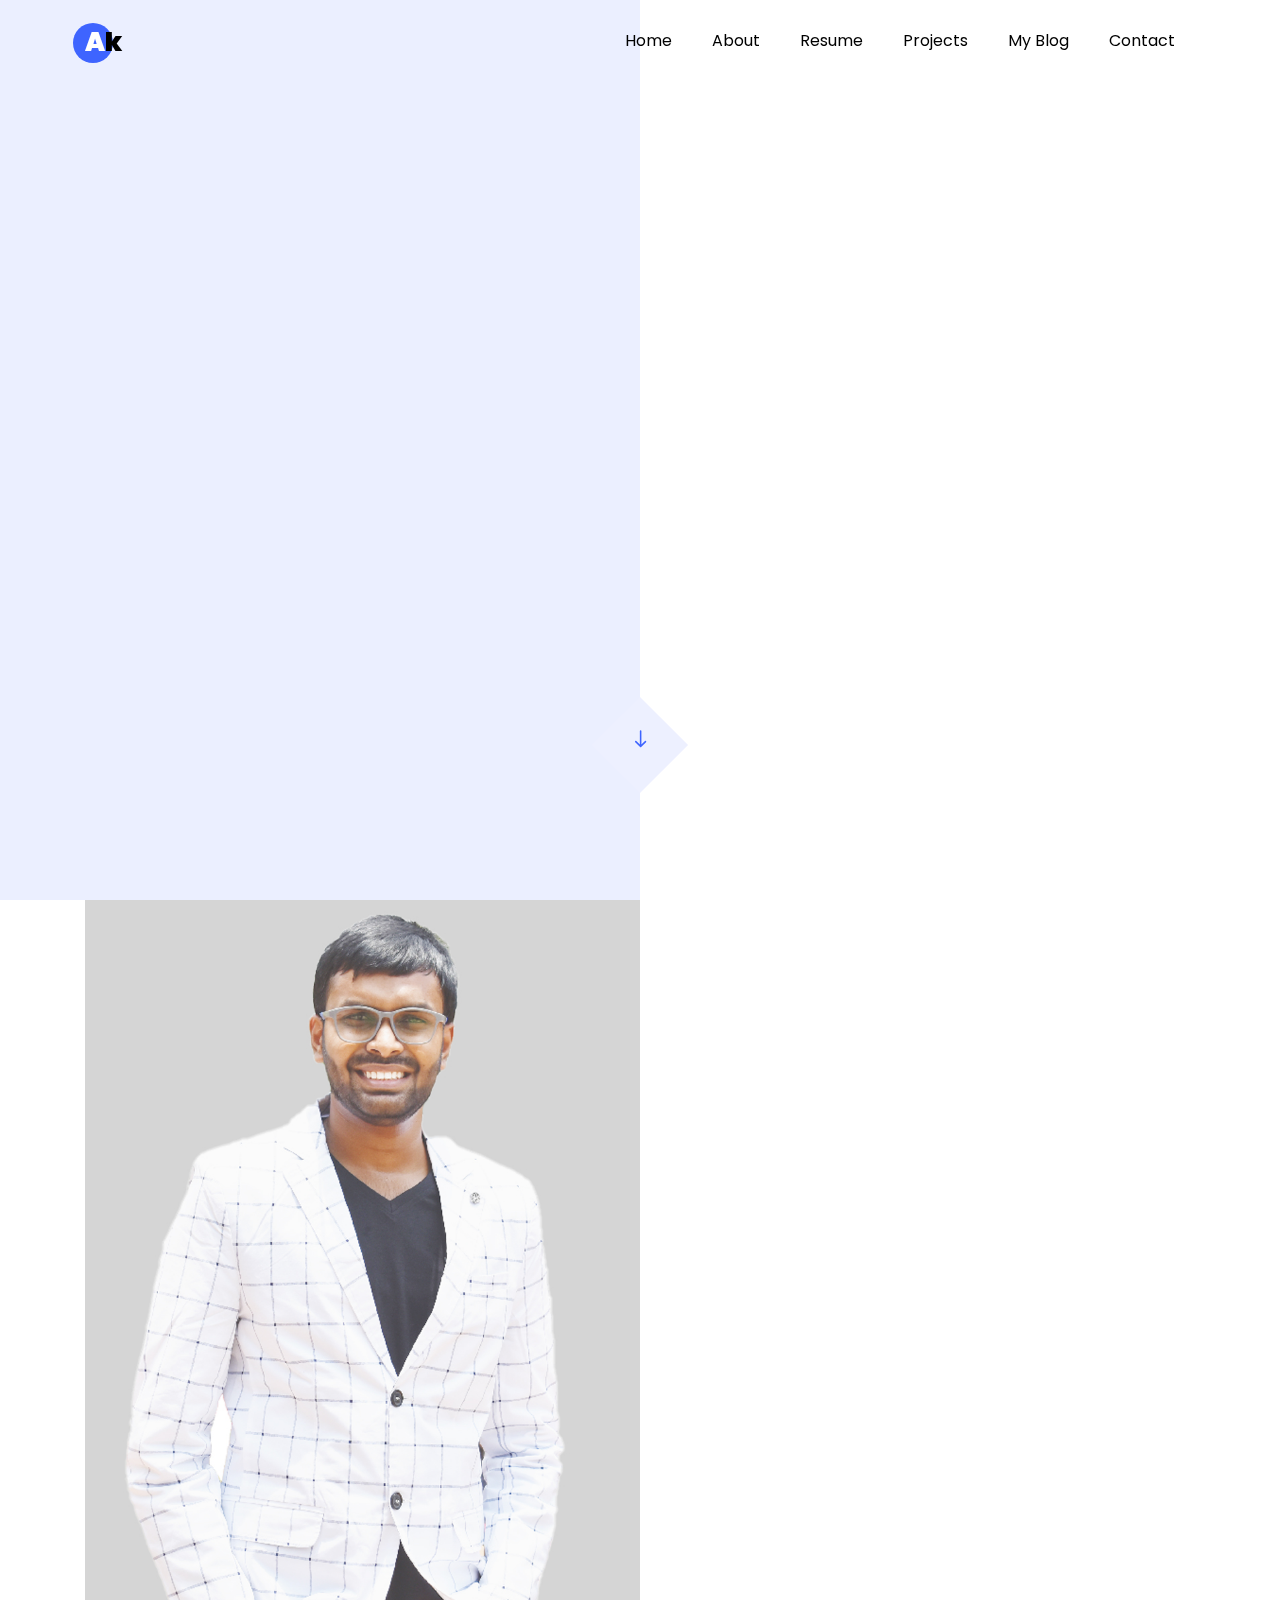
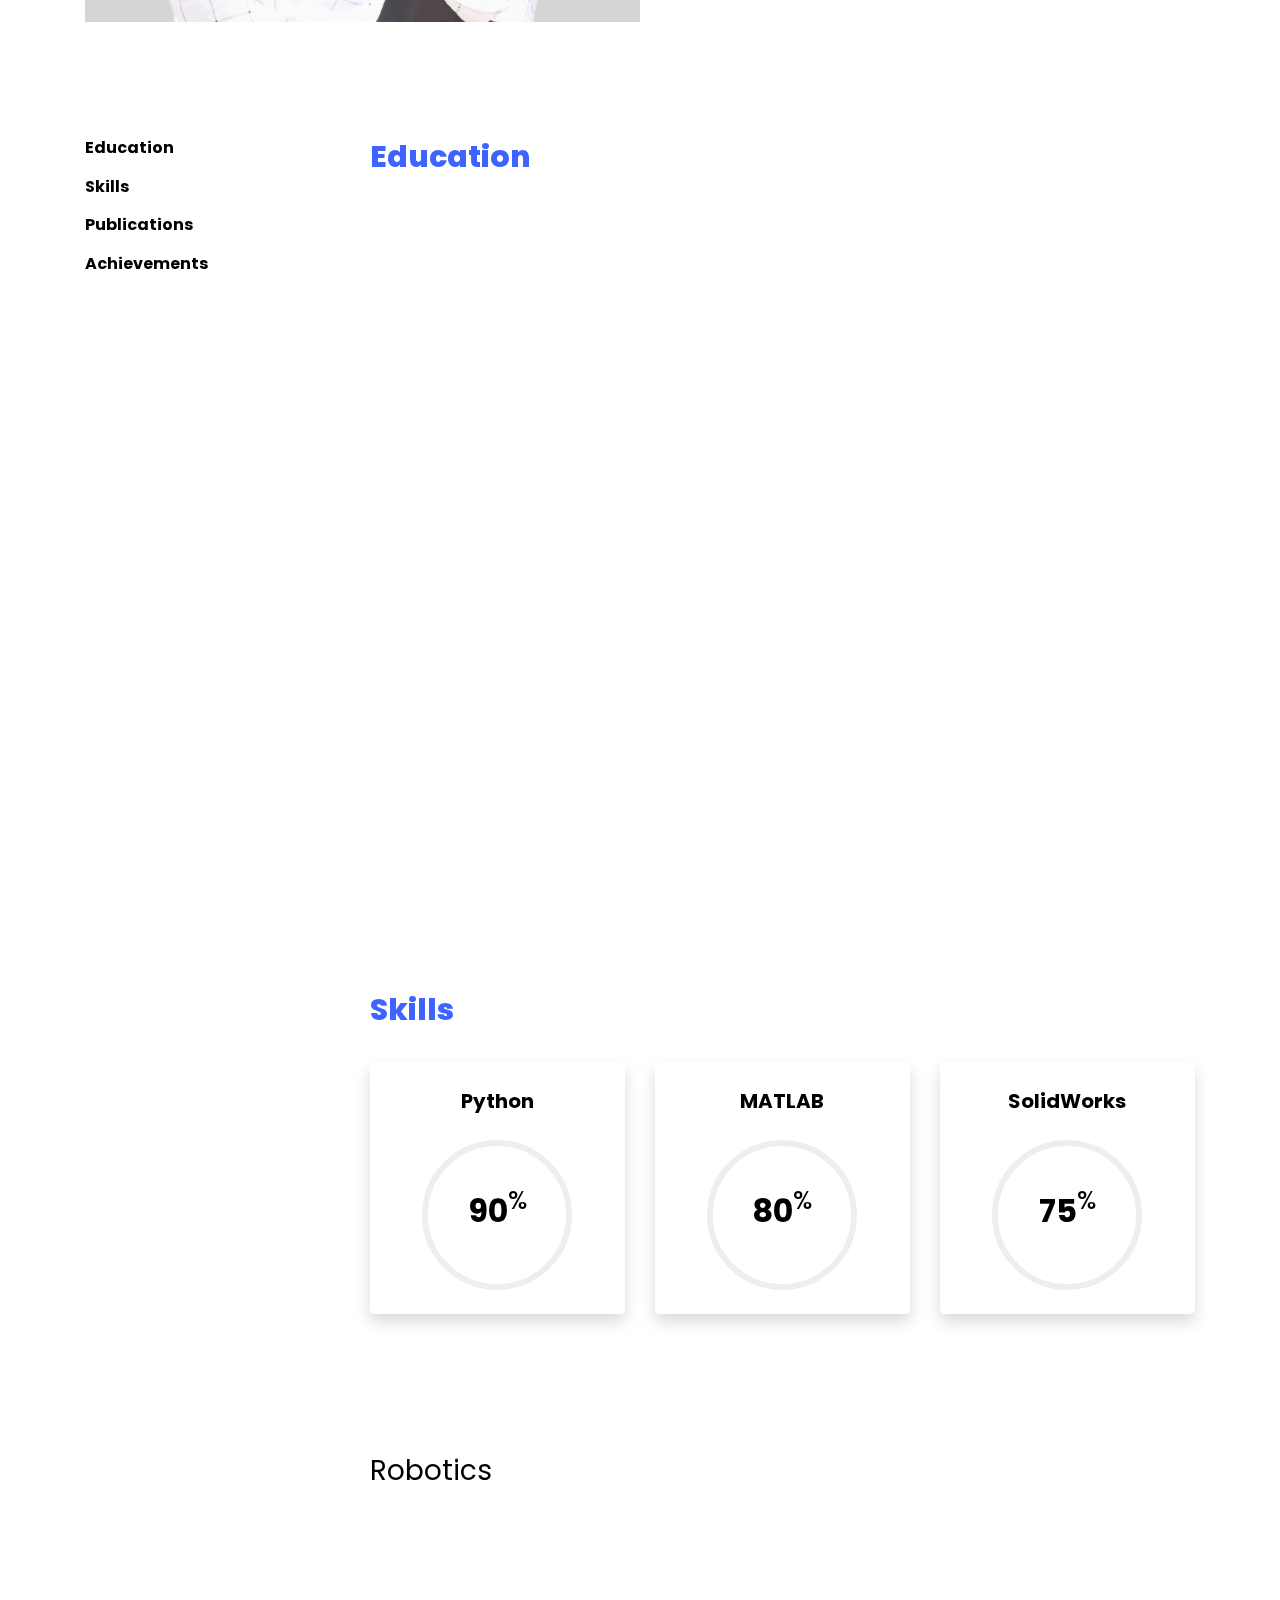
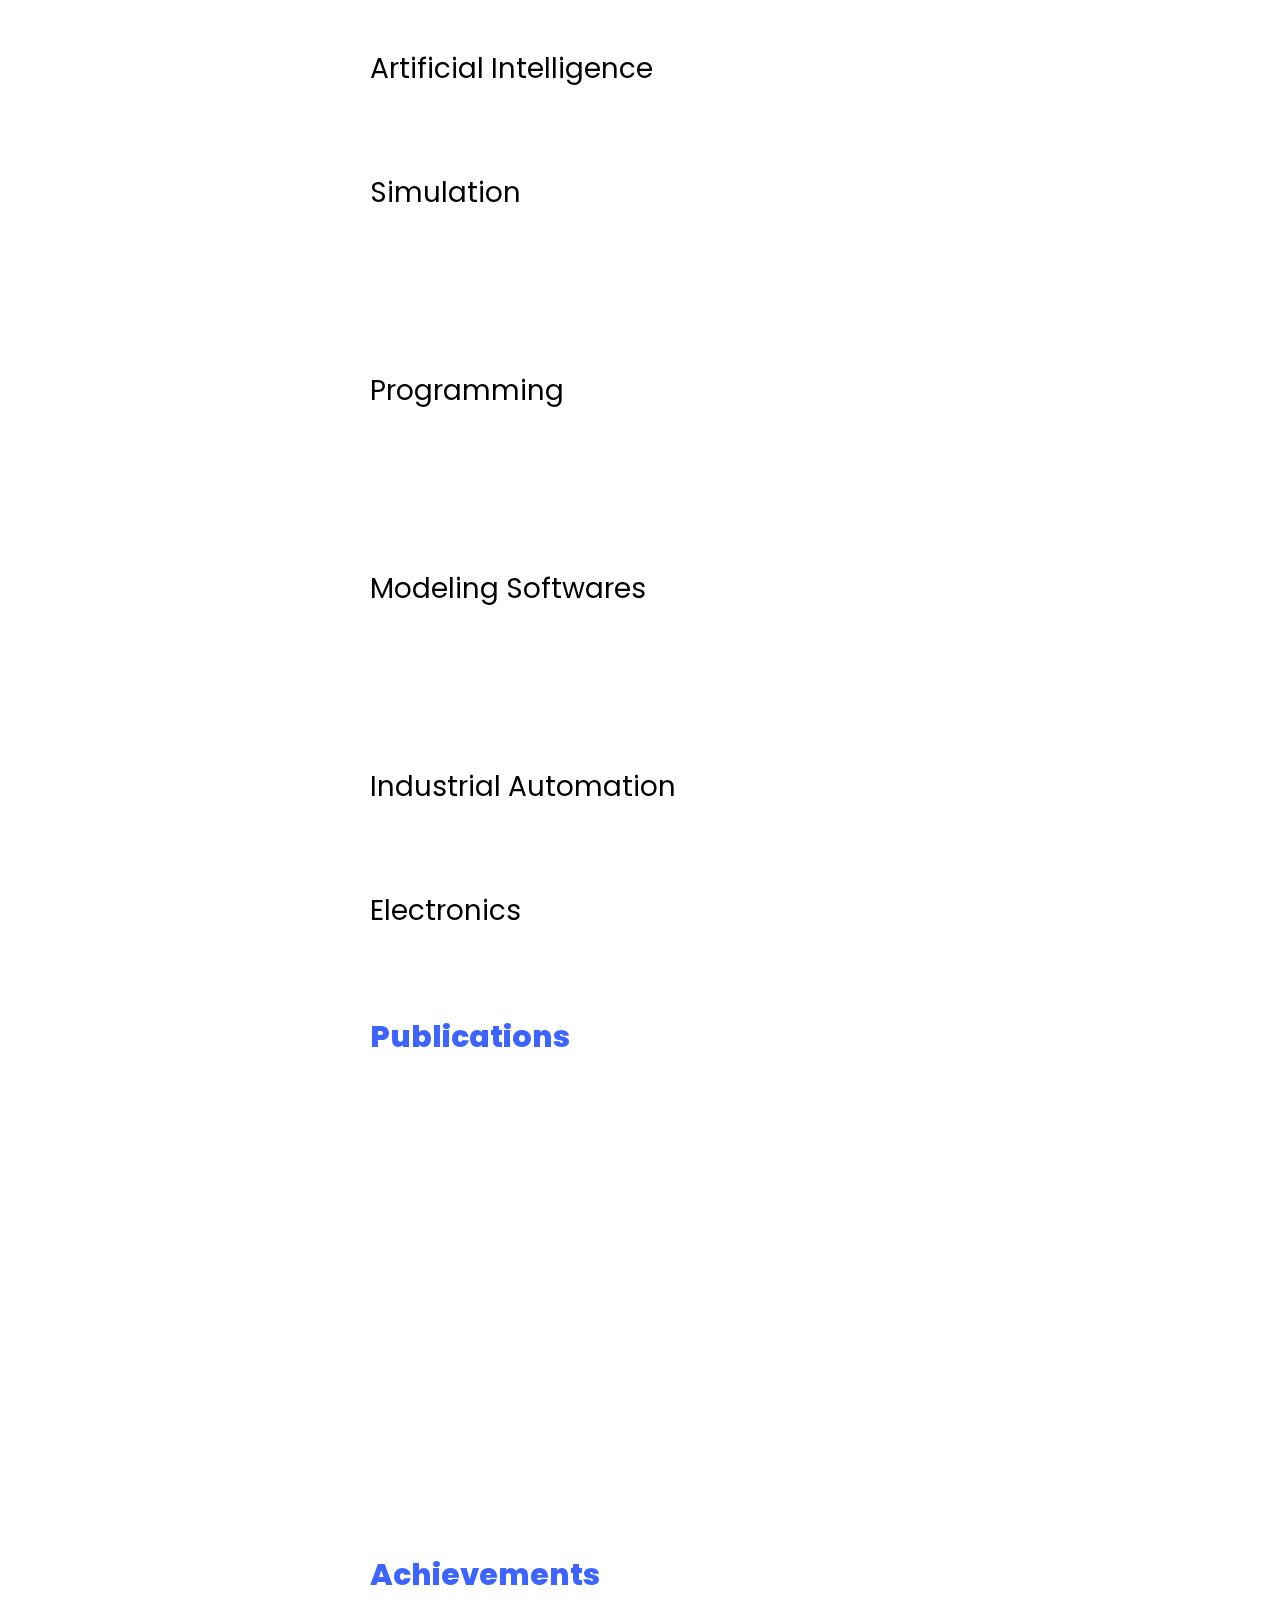
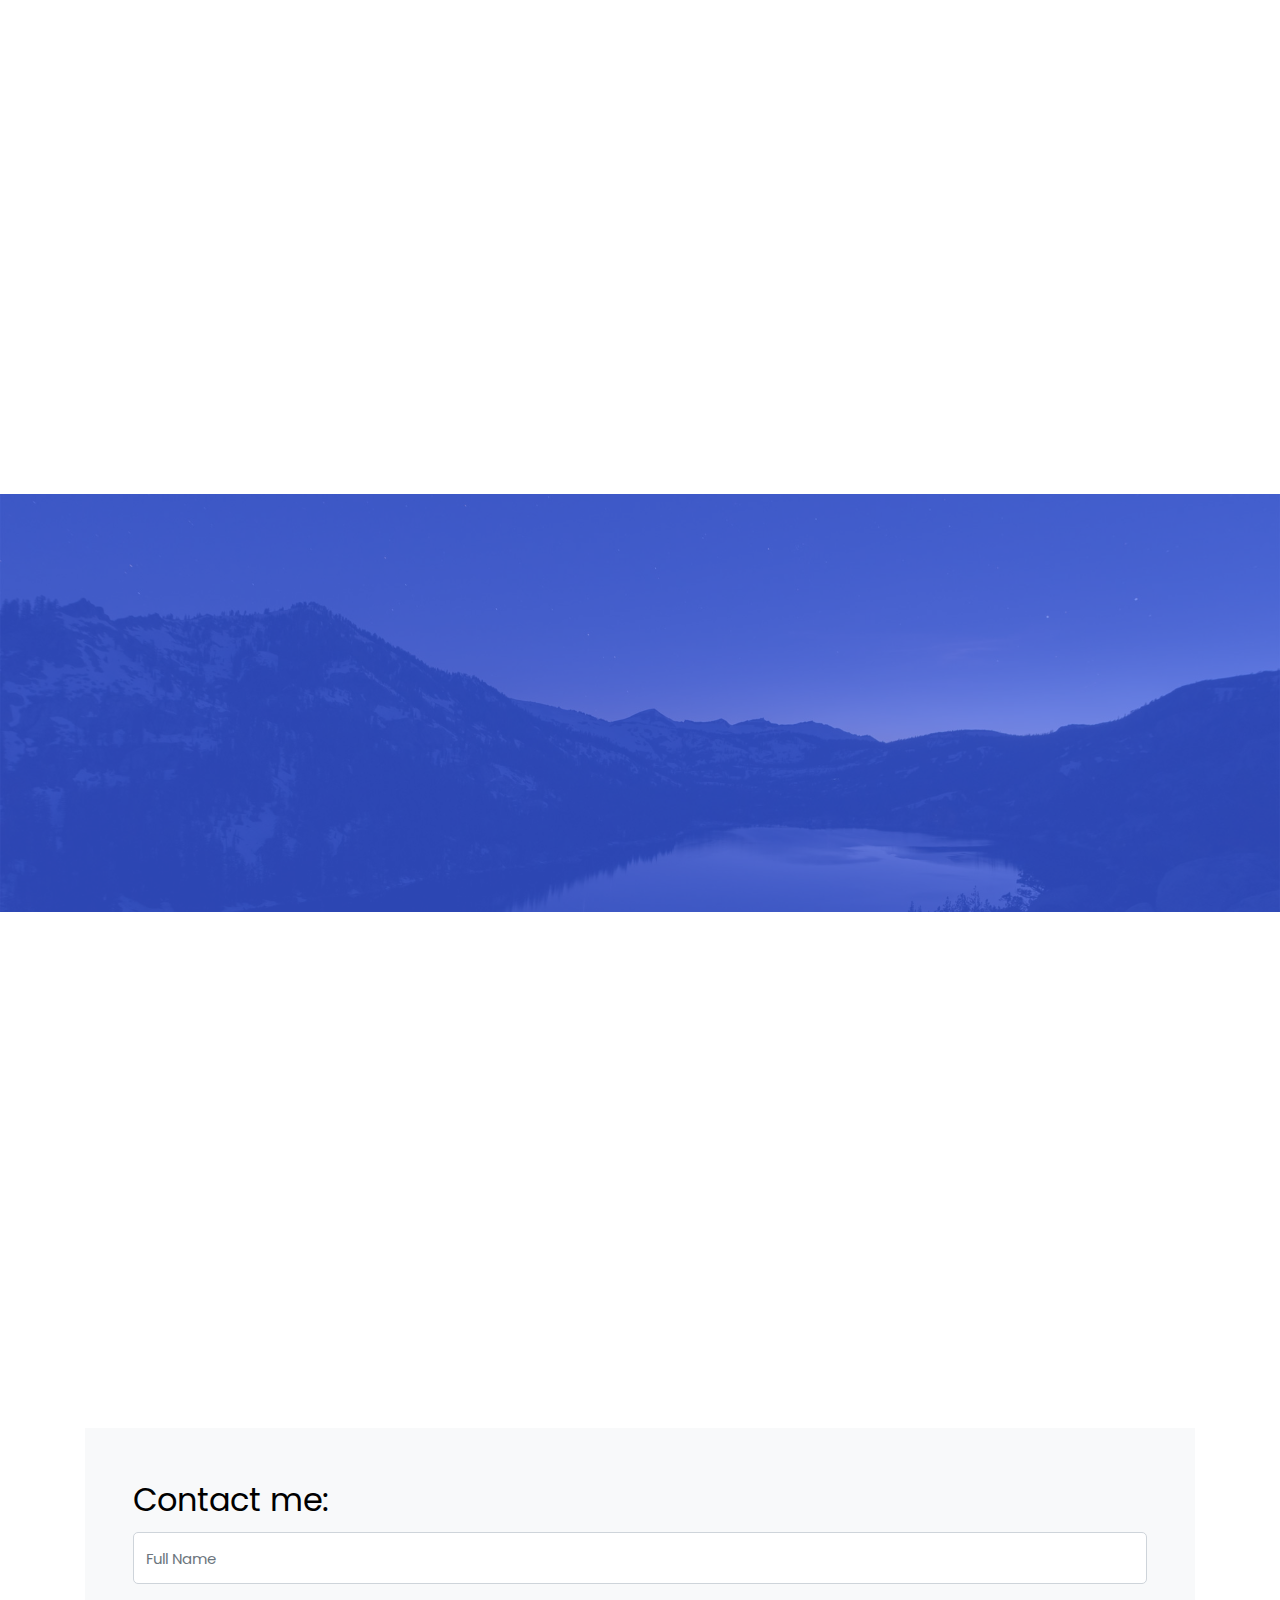
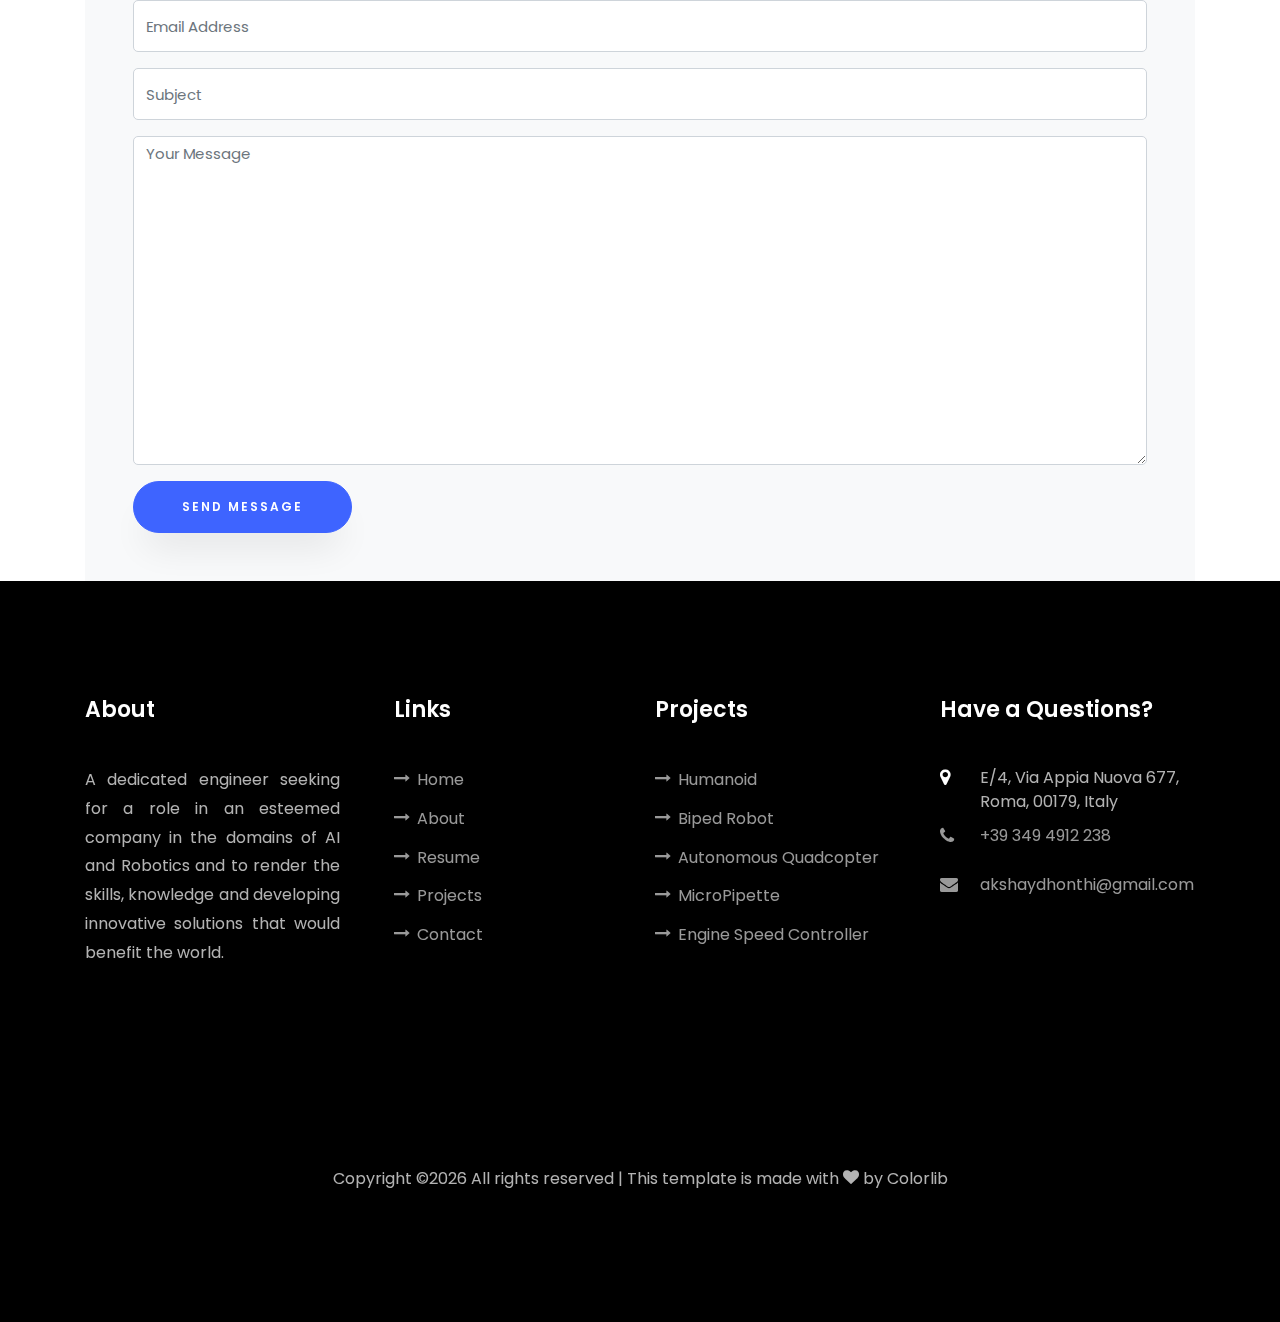
==== index.html @ 91390600 "Updated more projects" ====
﻿<!DOCTYPE html>
<html lang="en">
  <head>
    <title>Akshay Dhonthi Personal Website</title>
    <meta charset="utf-8">
    <meta name="viewport" content="width=device-width, initial-scale=1, shrink-to-fit=no">
    
	<link href="https://fonts.googleapis.com/css?family=Poppins:100,200,300,400,500,600,700,800,900" rel="stylesheet">
	
	<link rel="shortcut icon" type="image/x-icon" href="images/capture.PNG">

    <link rel="stylesheet" href="css/open-iconic-bootstrap.min.css">
    <link rel="stylesheet" href="css/animate.css">
    
    <link rel="stylesheet" href="css/owl.carousel.min.css">
    <link rel="stylesheet" href="css/owl.theme.default.min.css">
    <link rel="stylesheet" href="css/magnific-popup.css">

    <link rel="stylesheet" href="css/aos.css">

    <link rel="stylesheet" href="css/ionicons.min.css">
    
    <link rel="stylesheet" href="css/flaticon.css">
    <link rel="stylesheet" href="css/icomoon.css">
	<link rel="stylesheet" href="css/style.css">
	
	<!-- Global site tag (gtag.js) - Google Analytics -->
	<script async src="https://www.googletagmanager.com/gtag/js?id=UA-158925067-1"></script>
	<script>
  		window.dataLayer = window.dataLayer || [];
  		function gtag(){dataLayer.push(arguments);}
  		gtag('js', new Date());
  		gtag('config', 'UA-158925067-1');
	</script>

	<!-- Google Tag Manager -->
	<script>(function(w,d,s,l,i){w[l]=w[l]||[];w[l].push({'gtm.start':
		new Date().getTime(),event:'gtm.js'});var f=d.getElementsByTagName(s)[0],
		j=d.createElement(s),dl=l!='dataLayer'?'&l='+l:'';j.async=true;j.src=
		'https://www.googletagmanager.com/gtm.js?id='+i+dl;f.parentNode.insertBefore(j,f);
		})(window,document,'script','dataLayer','GTM-THS9352');
	</script>
	<!-- End Google Tag Manager -->

  </head>
  <body data-spy="scroll" data-target=".site-navbar-target" data-offset="300">
	<!-- Google Tag Manager (noscript) -->
	<noscript><iframe src="https://www.googletagmanager.com/ns.html?id=GTM-THS9352"
		height="0" width="0" style="display:none;visibility:hidden"></iframe></noscript>
	<!-- End Google Tag Manager (noscript) -->

    <nav class="navbar navbar-expand-lg navbar-dark ftco_navbar ftco-navbar-light site-navbar-target" id="ftco-navbar">
	    <div class="container">
	      <a class="navbar-brand" href="index.html"><span>A</span>k</a>
	      <button class="navbar-toggler js-fh5co-nav-toggle fh5co-nav-toggle" type="button" data-toggle="collapse" data-target="#ftco-nav" aria-controls="ftco-nav" aria-expanded="false" aria-label="Toggle navigation">
	        <span class="oi oi-menu"></span> Menu
	      </button>

	      <div class="collapse navbar-collapse" id="ftco-nav">
	        <ul class="navbar-nav nav ml-auto">
	          <li class="nav-item"><a href="index.html" class="nav-link"><span>Home</span></a></li>
	          <li class="nav-item"><a href="#about-section" class="nav-link"><span>About</span></a></li>
	          <li class="nav-item"><a href="#resume-section" class="nav-link"><span>Resume</span></a></li>
	          <!-- <li class="nav-item"><a href="#services-section" class="nav-link"><span>Services</span></a></li> -->
	          <li class="nav-item"><a href="#projects-section" class="nav-link"><span>Projects</span></a></li>
	          <li class="nav-item"><a href="#blog-section" class="nav-link"><span>My Blog</span></a></li>
	          <li class="nav-item"><a href="#contact-section" class="nav-link"><span>Contact</span></a></li>
	        </ul>
	      </div>
	    </div>
	  </nav>
	  <section class="hero-wrap js-fullheight">
      <div class="overlay"></div>
      <div class="container">
        <div class="row no-gutters slider-text js-fullheight justify-content-center align-items-center">
          <div class="col-lg-8 col-md-6 ftco-animate d-flex align-items-center">
          	<div class="text text-center">
          		<span class="subheading">Hello! I am</span>
		  				<h1>Akshay Dhonthi</h1>
			  				<h2>I'm
								  <span
								     class="txt-rotate"
								     data-period="1000"
								     data-rotate='[ "a Programmer.", "an Engineer."]'></span>
								</h2>
							</div>
            </div>
          </div>
        </div>
      </div>
      <div class="mouse">
				<a href="#about-section" class="mouse-icon">
					<div class="mouse-wheel"><span class="ion-ios-arrow-round-down"></span></div>
				</a>
			</div>
    </section>

    <section class="ftco-about img ftco-section ftco-no-pt ftco-no-pb" id="about-section">
    	<div class="container">
    		<div class="row d-flex no-gutters">
    			<div class="col-md-6 col-lg-6 d-flex">
    				<div class="img-about img d-flex align-items-stretch">
    					<div class="overlay"></div>
	    				<div class="img d-flex align-self-stretch align-items-center" style="background-image:url(images/about.jpg);">
	    				</div>
    				</div>
    			</div>
    			<div class="col-md-6 col-lg-6 pl-md-5 py-5">
    				<div class="row justify-content-start pb-3">
		          <div class="col-md-12 heading-section ftco-animate">
		          	<h1 class="big">About</h1>
		            <h2 class="mb-4">About Me</h2>
		            <p align="justify">A dedicated engineer seeking for a role in an esteemed company in the domains of AI and Robotics and to render the skills, knowledge and developing innovative solutions that would benefit the world.</p>
		            <ul class="about-info mt-4 px-md-0 px-2">
		            	<li class="d-flex"><span>Name:</span> <span>Akshay Dhonthi Ramesh Babu</span></li>
		            	<li class="d-flex"><span>Date of birth:</span> <span>August 11, 1997</span></li>
		            	<li class="d-flex"><span>Address:</span> <span>via Appio Nuova RM ITALY</span></li>
		            	<li class="d-flex"><span>Zip code:</span> <span>00179</span></li>
		            	<li class="d-flex"><span>Email:</span> <span>akshaydhonthi@gmail.com</span></li>
		            	<li class="d-flex"><span>Phone (IT): </span> <span>+39-3494912238</span></li>
		            	<li class="d-flex"><span>Phone (IN): </span> <span>+91-7259550174</span></li>
		            </ul>
		          </div>
		        </div>
	          <div class="counter-wrap ftco-animate d-flex mt-md-3">
              <div class="text">
              	<!-- <p class="mb-4">
	                <span class="number" data-number="120">0</span>
	                <span>Project complete</span>
                </p> -->
                <p><a href="https://drive.google.com/open?id=1RYME-JGMCl_0EGba5fYRIGgCmnOb8ND0" class="btn btn-primary py-3 px-3">Download CV</a></p>
              </div>
	          </div>
	        </div>
        </div>
    	</div>
    </section>

    <!-- <section class="ftco-section ftco-partner">
    	<div class="container">
    		<div class="row">
    			<div class="col-sm ftco-animate">
    				<a href="#" class="partner"><img src="images/partner-1.png" class="img-fluid" alt="Colorlib Template"></a>
    			</div>
    			<div class="col-sm ftco-animate">
    				<a href="#" class="partner"><img src="images/partner-2.png" class="img-fluid" alt="Colorlib Template"></a>
    			</div>
    			<div class="col-sm ftco-animate">
    				<a href="#" class="partner"><img src="images/partner-3.png" class="img-fluid" alt="Colorlib Template"></a>
    			</div>
    			<div class="col-sm ftco-animate">
    				<a href="#" class="partner"><img src="images/partner-4.png" class="img-fluid" alt="Colorlib Template"></a>
    			</div>
    			<div class="col-sm ftco-animate">
    				<a href="#" class="partner"><img src="images/partner-5.png" class="img-fluid" alt="Colorlib Template"></a>
    			</div>
    		</div>
    	</div>
    </section> -->

    <section class="ftco-section ftco-no-pb goto-here" id="resume-section">
    	<div class="container">
    		<div class="row">
    			<div class="col-md-3">
				    <nav id="navi">
					    <ul>
							<li><a href="#page-1">Education</a></li>
							<li><a href="#page-2">Skills</a></li>
							<li><a href="#page-3">Publications</a></li>
							<li><a href="#page-4">Achievements</a></li>
					    </ul>
					  </nav>
					</div>
					<div class="col-md-9">

					  <div id="page-1" class= "page one">
					  	<h2 class="heading">Education</h2>
					    <div class="resume-wrap d-flex ftco-animate">
					    	<div class="icon d-flex align-items-center justify-content-center">
					    		<span class="flaticon-ideas"></span>
					    	</div>
					    	<div class="text pl-3">
		    					<span class="date">2019-Present</span>
		    					<h2>Master of Science in AI and Robotics</h2>
		    					<span class="position">Sapienza University of Rome</span>
								<div class="button-group-area">
									<p class="topic-tag info">AI</p> 
									<p class="topic-tag info">Robotics</p> 
									<p class="topic-tag info">Machine Learning</p> 
									<p class="topic-tag info">Deep Learning</p> 
								</div>
	    					</div>
	    				</div>
	    				<div class="resume-wrap d-flex ftco-animate">
	    					<div class="icon d-flex align-items-center justify-content-center">
					    		<span class="flaticon-ideas"></span>
					    	</div>
					    	<div class="text pl-3">
		    					<span class="date">2015-2019</span>
		    					<h2>Automation and Robotics</h2>
								<span class="position">K.L.E Technological University, CGPA: 9.44</span>
								<div class="button-group-area">
									<p class="topic-tag info">Control System</p> 
									<p class="topic-tag info">Image Processing</p> 
									<p class="topic-tag info">Robotics</p> 
									<p class="topic-tag info">Computer Aided Design</p> 
									<p class="topic-tag info">Automation</p> 
								</div>
		    				</div>
	    				</div>
	    				<div class="resume-wrap d-flex ftco-animate">
	    					<div class="icon d-flex align-items-center justify-content-center">
					    		<span class="flaticon-ideas"></span>
					    	</div>
					    	<div class="text pl-3">
		    					<span class="date">2014-2015</span>
		    					<h2>Pre-University</h2>
		    					<span class="position">Shri Ravishankar Vidya Mandir, Percentage: 86.33%</span>
		    				</div>
	    				</div>
	    				<div class="resume-wrap d-flex ftco-animate">
	    					<div class="icon d-flex align-items-center justify-content-center">
					    		<span class="flaticon-ideas"></span>
					    	</div>
					    	<div class="text pl-3">
		    					<span class="date">2011-2014</span>
		    					<h2>High School</h2>
		    					<span class="position">Pragathi Vidya Samasthe, Percentage: 88.64%</span>
		    				</div>
	    				</div>
					  </div>

					  <!-- <div id="page-2" class= "page two">
					  	<h2 class="heading">Experience</h2>
					    <div class="resume-wrap d-flex ftco-animate">
					    	<div class="icon d-flex align-items-center justify-content-center">
					    		<span class="flaticon-ideas"></span>
					    	</div>
					    	<div class="text pl-3">
		    					<span class="date">2014-2015</span>
		    					<h2>Software Developer</h2>
		    					<span class="position">Cambridge University</span>
		    					<p>A small river named Duden flows by their place and supplies it with the necessary regelialia. It is a paradisematic country, in which roasted parts of sentences fly into your mouth.</p>
		    				</div>
	    				</div>
	    				<div class="resume-wrap d-flex ftco-animate">
	    					<div class="icon d-flex align-items-center justify-content-center">
					    		<span class="flaticon-ideas"></span>
					    	</div>
					    	<div class="text pl-3">
		    					<span class="date">2014-2015</span>
		    					<h2>Web Designer</h2>
		    					<span class="position">Cambridge University</span>
		    					<p>A small river named Duden flows by their place and supplies it with the necessary regelialia. It is a paradisematic country, in which roasted parts of sentences fly into your mouth.</p>
		    				</div>
	    				</div>
	    				<div class="resume-wrap d-flex ftco-animate">
	    					<div class="icon d-flex align-items-center justify-content-center">
					    		<span class="flaticon-ideas"></span>
					    	</div>
					    	<div class="text pl-3">
		    					<span class="date">2014-2015</span>
		    					<h2>Web Marketing</h2>
		    					<span class="position">Cambridge University</span>
		    					<p>A small river named Duden flows by their place and supplies it with the necessary regelialia. It is a paradisematic country, in which roasted parts of sentences fly into your mouth.</p>
		    				</div>
	    				</div>
	    				<div class="resume-wrap d-flex ftco-animate">
	    					<div class="icon d-flex align-items-center justify-content-center">
					    		<span class="flaticon-ideas"></span>
					    	</div>
					    	<div class="text pl-3">
		    					<span class="date">2014-2015</span>
		    					<h2>Art &amp; Creative Director</h2>
		    					<span class="position">Side Tech</span>
		    					<p>A small river named Duden flows by their place and supplies it with the necessary regelialia. It is a paradisematic country, in which roasted parts of sentences fly into your mouth.</p>
		    				</div>
	    				</div>
	    				<div class="resume-wrap d-flex ftco-animate">
	    					<div class="icon d-flex align-items-center justify-content-center">
					    		<span class="flaticon-ideas"></span>
					    	</div>
					    	<div class="text pl-3">
		    					<span class="date">2014-2015</span>
		    					<h2>Wordpress Developer</h2>
		    					<span class="position">Cambridge University</span>
		    					<p>A small river named Duden flows by their place and supplies it with the necessary regelialia. It is a paradisematic country, in which roasted parts of sentences fly into your mouth.</p>
		    				</div>
	    				</div>
	    				<div class="resume-wrap d-flex ftco-animate">
	    					<div class="icon d-flex align-items-center justify-content-center">
					    		<span class="flaticon-ideas"></span>
					    	</div>
					    	<div class="text pl-3">
		    					<span class="date">2017-2018</span>
		    					<h2>UI/UX Designer</h2>
		    					<span class="position">Cambridge University</span>
		    					<p>A small river named Duden flows by their place and supplies it with the necessary regelialia. It is a paradisematic country, in which roasted parts of sentences fly into your mouth.</p>
		    				</div>
	    				</div>
					  </div> -->

					  <div id="page-2" class= "page two">
					  	<h2 class="heading">Skills</h2>
					  	<div class="row progress-circle mb-5">
					  		<div class="col-lg-4 mb-4">
						      <div class="bg-white rounded-lg shadow p-4">
						        <h2 class="h5 font-weight-bold text-center mb-4">Python</h2>

						        <!-- Progress bar 1 -->
						        <div class="progress mx-auto" data-value='90'>
						          <span class="progress-left">
                        			<span class="progress-bar border-primary"></span>
						          </span>
						          <span class="progress-right">
                        			<span class="progress-bar border-primary"></span>
						          </span>
						          <div class="progress-value w-100 h-100 rounded-circle d-flex align-items-center justify-content-center">
						            <div class="h2 font-weight-bold">90<sup class="small">%</sup></div>
						          </div>
						        </div>
						        <!-- END -->

						        <!-- Demo info -->
						        <!-- <div class="row text-center mt-4">
						          <div class="col-6 border-right">
						            <div class="h4 font-weight-bold mb-0">28%</div><span class="small text-gray">Last week</span>
						          </div>
						          <div class="col-6">
						            <div class="h4 font-weight-bold mb-0">60%</div><span class="small text-gray">Last month</span>
						          </div>
						        </div> -->
						        <!-- END -->
						      </div>
						    </div>

						    <div class="col-lg-4 mb-4">
						      <div class="bg-white rounded-lg shadow p-4">
						        <h2 class="h5 font-weight-bold text-center mb-4">MATLAB</h2>

						        <!-- Progress bar 1 -->
						        <div class="progress mx-auto" data-value='80'>
						          <span class="progress-left">
                        <span class="progress-bar border-primary"></span>
						          </span>
						          <span class="progress-right">
                        <span class="progress-bar border-primary"></span>
						          </span>
						          <div class="progress-value w-100 h-100 rounded-circle d-flex align-items-center justify-content-center">
						            <div class="h2 font-weight-bold">80<sup class="small">%</sup></div>
						          </div>
						        </div>
						        <!-- END -->

						        <!-- Demo info -->
						        <!-- <div class="row text-center mt-4">
						          <div class="col-6 border-right">
						            <div class="h4 font-weight-bold mb-0">28%</div><span class="small text-gray">Last week</span>
						          </div>
						          <div class="col-6">
						            <div class="h4 font-weight-bold mb-0">60%</div><span class="small text-gray">Last month</span>
						          </div>
						        </div> -->
						        <!-- END -->
						      </div>
						    </div>

						    <div class="col-lg-4 mb-4">
						      <div class="bg-white rounded-lg shadow p-4">
						        <h2 class="h5 font-weight-bold text-center mb-4">SolidWorks</h2>

						        <!-- Progress bar 1 -->
						        <div class="progress mx-auto" data-value='75'>
						          <span class="progress-left">
                        <span class="progress-bar border-primary"></span>
						          </span>
						          <span class="progress-right">
                        <span class="progress-bar border-primary"></span>
						          </span>
						          <div class="progress-value w-100 h-100 rounded-circle d-flex align-items-center justify-content-center">
						            <div class="h2 font-weight-bold">75<sup class="small">%</sup></div>
						          </div>
						        </div>
						        <!-- END -->

							</div>
						        <!-- Demo info -->
						        <!-- <div class="row text-center mt-4">
						          <div class="col-6 border-right">
						            <div class="h4 font-weight-bold mb-0">28%</div><span class="small text-gray">Last week</span>
						          </div>
						          <div class="col-6">
						            <div class="h4 font-weight-bold mb-0">60%</div><span class="small text-gray">Last month</span>
						          </div>
						        </div> -->
						        <!-- END -->
						      </div>
						    </div>
						  </div>

						<h3>Robotics</h3>
					  	<div class="row">
					  		<div class="col-md-6 animate-box">
									<div class="progress-wrap ftco-animate">
										<h3>Robot Operating System</h3>
										<div class="progress">
										 	<div class="progress-bar color-1" role="progressbar" aria-valuenow="95"
										  	aria-valuemin="0" aria-valuemax="100" style="width:95%">
										    <span>95%</span>
										  	</div>
										</div>
									</div>
								</div>
								<div class="col-md-6 animate-box">
									<div class="progress-wrap ftco-animate">
										<h3>MATLAB</h3>
										<div class="progress">
										 	<div class="progress-bar color-2" role="progressbar" aria-valuenow="85"
										  	aria-valuemin="0" aria-valuemax="100" style="width:85%">
										    <span>85%</span>
										  	</div>
										</div>
									</div>
								</div>
								<div class="col-md-6 animate-box">
									<div class="progress-wrap ftco-animate">
										<h3>Robot Kinematics Design</h3>
										<div class="progress">
										 	<div class="progress-bar color-3" role="progressbar" aria-valuenow="75"
										  	aria-valuemin="0" aria-valuemax="100" style="width:75%">
										    <span>75%</span>
										  	</div>
										</div>
									</div>
								</div>
								<div class="col-md-6 animate-box">
									<div class="progress-wrap ftco-animate">
										<h3>Image Processing</h3>
										<div class="progress">
										 	<div class="progress-bar color-4" role="progressbar" aria-valuenow="50"
										  	aria-valuemin="0" aria-valuemax="100" style="width:50%">
										    <span>50%</span>
										  	</div>
										</div>
									</div>
								</div>
							</div>
							
						<h3>Artificial Intelligence</h3>
						<div class="row">
								<div class="col-md-6 animate-box">
									  <div class="progress-wrap ftco-animate">
										  <h3>Supervised Learning</h3>
										  <div class="progress">
											   <div class="progress-bar color-1" role="progressbar" aria-valuenow="90"
												aria-valuemin="0" aria-valuemax="100" style="width:90%">
											  <span>90%</span>
												</div>
										  </div>
									  </div>
								  </div>
								  <div class="col-md-6 animate-box">
									  <div class="progress-wrap ftco-animate">
										  <h3>Deep Learning</h3>
										  <div class="progress">
											   <div class="progress-bar color-2" role="progressbar" aria-valuenow="80"
												aria-valuemin="0" aria-valuemax="100" style="width:80%">
											  <span>80%</span>
												</div>
										  </div>
									  </div>
								  </div>
							  </div>

						<h3>Simulation</h3>
						<div class="row">
							<div class="col-md-6 animate-box">
								<div class="progress-wrap ftco-animate">
									<h3>Simulink</h3>
									<div class="progress">
											<div class="progress-bar color-1" role="progressbar" aria-valuenow="90"
												aria-valuemin="0" aria-valuemax="100" style="width:90%">
											<span>90%</span>
											</div>
									</div>
								</div>
							</div>
							<div class="col-md-6 animate-box">
								<div class="progress-wrap ftco-animate">
									<h3>Rviz</h3>
									<div class="progress">
										<div class="progress-bar color-2" role="progressbar" aria-valuenow="75"
												aria-valuemin="0" aria-valuemax="100" style="width:75%">
										<span>75%</span>
										</div>
									</div>
								</div>
							</div>
							<div class="col-md-6 animate-box">
								<div class="progress-wrap ftco-animate">
									<h3>V-REP</h3>
									<div class="progress">
											<div class="progress-bar color-1" role="progressbar" aria-valuenow="75"
												aria-valuemin="0" aria-valuemax="100" style="width:75%">
											<span>75%</span>
											</div>
									</div>
								</div>
							</div>
							<div class="col-md-6 animate-box">
								<div class="progress-wrap ftco-animate">
									<h3>Gazebo</h3>
									<div class="progress">
										<div class="progress-bar color-2" role="progressbar" aria-valuenow="75"
												aria-valuemin="0" aria-valuemax="100" style="width:75%">
										<span>75%</span>
										</div>
									</div>
								</div>
							</div>
						</div>

						<h3>Programming</h3>
						<div class="row">
							<div class="col-md-6 animate-box">
								<div class="progress-wrap ftco-animate">
									<h3>Python</h3>
									<div class="progress">
											<div class="progress-bar color-1" role="progressbar" aria-valuenow="90"
												aria-valuemin="0" aria-valuemax="100" style="width:90%">
											<span>90%</span>
											</div>
									</div>
								</div>
							</div>
							<div class="col-md-6 animate-box">
								<div class="progress-wrap ftco-animate">
									<h3>C++</h3>
									<div class="progress">
										<div class="progress-bar color-2" role="progressbar" aria-valuenow="80"
												aria-valuemin="0" aria-valuemax="100" style="width:80%">
										<span>80%</span>
										</div>
									</div>
								</div>
							</div>
							<div class="col-md-6 animate-box">
								<div class="progress-wrap ftco-animate">
									<h3>C</h3>
									<div class="progress">
										<div class="progress-bar color-2" role="progressbar" aria-valuenow="75"
												aria-valuemin="0" aria-valuemax="100" style="width:75%">
										<span>75%</span>
										</div>
									</div>
								</div>
							</div>
							<div class="col-md-6 animate-box">
								<div class="progress-wrap ftco-animate">
									<h3>NodeJS</h3>
									<div class="progress">
										<div class="progress-bar color-2" role="progressbar" aria-valuenow="50"
												aria-valuemin="0" aria-valuemax="100" style="width:50%">
										<span>50%</span>
										</div>
									</div>
								</div>
							</div>
						</div>

						<h3>Modeling Softwares</h3>
						<div class="row">
							<div class="col-md-6 animate-box">
								<div class="progress-wrap ftco-animate">
									<h3>SolidWork</h3>
									<div class="progress">
											<div class="progress-bar color-1" role="progressbar" aria-valuenow="95"
												aria-valuemin="0" aria-valuemax="100" style="width:95%">
											<span>95%</span>
											</div>
									</div>
								</div>
							</div>
							<div class="col-md-6 animate-box">
								<div class="progress-wrap ftco-animate">
									<h3>Blender</h3>
									<div class="progress">
										<div class="progress-bar color-2" role="progressbar" aria-valuenow="65"
												aria-valuemin="0" aria-valuemax="100" style="width:65%">
										<span>65%</span>
										</div>
									</div>
								</div>
							</div>
							<div class="col-md-6 animate-box">
								<div class="progress-wrap ftco-animate">
									<h3>Ansys</h3>
									<div class="progress">
										<div class="progress-bar color-2" role="progressbar" aria-valuenow="50"
												aria-valuemin="0" aria-valuemax="100" style="width:50%">
										<span>50%</span>
										</div>
									</div>
								</div>
							</div>
						</div>

						<h3>Industrial Automation</h3>
						<div class="row">
							<div class="col-md-6 animate-box">
								<div class="progress-wrap ftco-animate">
									<h3>Ladder Logic</h3>
									<div class="progress">
											<div class="progress-bar color-1" role="progressbar" aria-valuenow="80"
												aria-valuemin="0" aria-valuemax="100" style="width:80%">
											<span>80%</span>
											</div>
									</div>
								</div>
							</div>
							<div class="col-md-6 animate-box">
								<div class="progress-wrap ftco-animate">
									<h3>CNC Programming</h3>
									<div class="progress">
										<div class="progress-bar color-2" role="progressbar" aria-valuenow="60"
												aria-valuemin="0" aria-valuemax="100" style="width:60%">
										<span>60%</span>
										</div>
									</div>
								</div>
							</div>
						</div>

						<h3>Electronics</h3>
						<div class="row">
							<div class="col-md-6 animate-box">
								<div class="progress-wrap ftco-animate">
									<h3>PCB Designing</h3>
									<div class="progress">
											<div class="progress-bar color-1" role="progressbar" aria-valuenow="90"
												aria-valuemin="0" aria-valuemax="100" style="width:90%">
											<span>90%</span>
											</div>
									</div>
								</div>
							</div>
							<div class="col-md-6 animate-box">
								<div class="progress-wrap ftco-animate">
									<h3>Microcontrollers</h3>
									<div class="progress">
										<div class="progress-bar color-2" role="progressbar" aria-valuenow="50"
												aria-valuemin="0" aria-valuemax="100" style="width:50%">
										<span>50%</span>
										</div>
									</div>
								</div>
							</div>
						</div>

					  <div id="page-3" class= "page three">
					    <h2 class="heading">Publications</h2>
					    <div class="resume-wrap d-flex ftco-animate">
					    	<div class="icon d-flex align-items-center justify-content-center">
					    		<span class="flaticon-ideas"></span>
					    	</div>
					    	<div class="text pl-3">
		    					<span class="date">01 April 2019</span>
		    					<h2>Humanoid Biped Research Paper</h2>
		    					<span class="position">IEEE Digital Explorer Library </span><a href="https://ieeexplore.ieee.org/document/8862755" target="_blank"><h7> (View Publication)</h7></a>
		    					<p>Investigate Feasibility of Model-Based Design Approach to Developvp a Biped Walking Robot.</p>
	    					</div>
	    				</div>
	    				<div class="resume-wrap d-flex ftco-animate">
	    					<div class="icon d-flex align-items-center justify-content-center">
					    		<span class="flaticon-ideas"></span>
					    	</div>
					    	<div class="text pl-3">
		    					<span class="date">01 September 2018</span>
		    					<h2>Literature Review Paper</h2>
		    					<span class="position">IEEE Digital Explorer Library</span>
		    					<p>Literature Review on Biped Walking Trajectory Generation</p>
		    				</div>
	    				</div>
					  </div>

					  <div id="page-4" class= "page four">
					    <h2 class="heading">Achievements</h2>
					    <div class="resume-wrap d-flex ftco-animate">
					    	<div class="icon d-flex align-items-center justify-content-center">
					    		<span class="flaticon-ideas"></span>
					    	</div>
					    	<div class="text pl-3">
		    					<span class="date">09 November 2018</span>
		    					<h2>Global Capstone Design Fair</h2>
		    					<span class="position">E2Festa, South Korea</span>
		    					<!-- <p>A small river named Duden flows by their place and supplies it with the necessary regelialia. It is a paradisematic country, in which roasted parts of sentences fly into your mouth.</p> -->
	    					</div>
	    				</div>
	    				<div class="resume-wrap d-flex ftco-animate">
	    					<div class="icon d-flex align-items-center justify-content-center">
					    		<span class="flaticon-ideas"></span>
					    	</div>
					    	<div class="text pl-3">
		    					<span class="date">2019</span>
		    					<h2>Meritorious Scholarship Holder</h2>
		    					<span class="position">Sapienza University of Rome</span>
		    					<!-- <p>A small river named Duden flows by their place and supplies it with the necessary regelialia. It is a paradisematic country, in which roasted parts of sentences fly into your mouth.</p> -->
		    				</div>
						</div>
						<div class="resume-wrap d-flex ftco-animate">
	    					<div class="icon d-flex align-items-center justify-content-center">
					    		<span class="flaticon-ideas"></span>
					    	</div>
					    	<div class="text pl-3">
		    					<span class="date">2019</span>
		    					<h2>University Third Rank</h2>
		    					<span class="position">K.L.E Technological University</span>
		    					<!-- <p>A small river named Duden flows by their place and supplies it with the necessary regelialia. It is a paradisematic country, in which roasted parts of sentences fly into your mouth.</p> -->
		    				</div>
	    				</div>
					  </div>

					</div>
					</div>
			  </div>
    	</div>
    </section>

    <!-- <section class="ftco-section" id="services-section">
    	<div class="container-fluid px-md-5">
    		<div class="row justify-content-center py-5 mt-5">
          <div class="col-md-12 heading-section text-center ftco-animate">
          	<h1 class="big big-2">Services</h1>
            <h2 class="mb-4">Services</h2>
            <p>Far far away, behind the word mountains, far from the countries Vokalia and Consonantia</p>
          </div>
        </div>
    		<div class="row">
					<div class="col-md-4 text-center d-flex ftco-animate">
						<a href="#" class="services-1 shadow">
							<span class="icon">
								<i class="flaticon-analysis"></i>
							</span>
							<div class="desc">
								<h3 class="mb-5">Web Design</h3>
								<p>A small river named Duden flows by their place and supplies it with the necessary regelialia.</p>
							</div>
						</a>
					</div>
					<div class="col-md-4 text-center d-flex ftco-animate">
						<a href="#" class="services-1 shadow">
							<span class="icon">
								<i class="flaticon-flasks"></i>
							</span>
							<div class="desc">
								<h3 class="mb-5">Phtography</h3>
								<p>A small river named Duden flows by their place and supplies it with the necessary regelialia.</p>
							</div>
						</a>
					</div>
					<div class="col-md-4 text-center d-flex ftco-animate">
						<a href="#" class="services-1 shadow">
							<span class="icon">
								<i class="flaticon-ideas"></i>
							</span>
							<div class="desc">
								<h3 class="mb-5">Web Developer</h3>
								<p>A small river named Duden flows by their place and supplies it with the necessary regelialia.</p>
							</div>
						</a>
					</div>

					<div class="col-md-4 text-center d-flex ftco-animate">
						<a href="#" class="services-1 shadow">
							<span class="icon">
								<i class="flaticon-innovation"></i>
							</span>
							<div class="desc">
								<h3 class="mb-5">App Developing</h3>
								<p>A small river named Duden flows by their place and supplies it with the necessary regelialia.</p>
							</div>
						</a>
					</div>
					<div class="col-md-4 text-center d-flex ftco-animate">
						<a href="#" class="services-1 shadow">
							<span class="icon">
								<i class="flaticon-ux-design"></i>
							</span>
							<div class="desc">
								<h3 class="mb-5">Branding</h3>
								<p>A small river named Duden flows by their place and supplies it with the necessary regelialia.</p>
							</div>
						</a>
					</div>
					<div class="col-md-4 text-center d-flex ftco-animate">
						<a href="#" class="services-1 shadow">
							<span class="icon">
								<i class="flaticon-idea"></i>
							</span>
							<div class="desc">
								<h3 class="mb-5">Product Strategy</h3>
								<p>A small river named Duden flows by their place and supplies it with the necessary regelialia.</p>
							</div>
						</a>
					</div>
				</div>
    	</div>
    </section> -->
 

    <section class="ftco-section ftco-project" id="projects-section">
    	<div class="container-fluid px-md-0">
    		<div class="row no-gutters justify-content-center pb-5">
          		<div class="col-md-12 heading-section text-center ftco-animate">
          			<h1 class="big big-2">Projects</h1>
            		<h2 class="mb-4">My Projects</h2>
            		<p>Developing and building something of my own, putting together components have been my major interest since I was 12 years old. </p>
				</div>
			</div>

			<div class="row no-gutters justify-content-center pb-5">
				<div class="col-md-12  text-center ftco-animate">
					<h2 class="heading">Ongoing Projects</h2>
			  </div>
		  	</div>
		  	<div class="row no-gutters">
				<div class="col-md-6">
					<div class="project img ftco-animate d-flex justify-content-center align-items-center" style="background-image: url(images/projects/brain_gan.jpg);">
						<div class="overlay"></div>
						<div class="text text-center p-4">
							<h3><a href="#">Medical Image Synthesis using Generative Adverarial Networks</a></h3>
							<span>Neural Network Project</span><br/><br/><br/>
							<!-- <h3><a href="biped.html"><u>View Details</u></a></h3> -->
						</div>
					</div>
				</div>
			    <div class="col-md-6">
					<div class="project img ftco-animate d-flex justify-content-center align-items-center" style="background-image: url(images/projects/robocup.jpg);">
						<div class="overlay"></div>
						<div class="text text-center p-4">
							<h3><a href="#">Nao Robot Walk Engine Development</a></h3>
							<span>Robocup Competition Project</span>
						</div>
					</div>
			  	</div>
		</div>

		<div class="row no-gutters justify-content-center pb-5">
			<div class="col-md-12  text-center ftco-animate">
				<br><br>
				<h2 class="heading">Completed Projects (Master's Degree)</h2>
			</div>
		</div>
		<div class="row no-gutters">
			<div class="col-md-4">
				<div class="project img ftco-animate d-flex justify-content-center align-items-center" style="background-image: url(images/projects/cybersecurity.jpg);">
					<div class="overlay"></div>
					<div class="text text-center p-4">
						<h3><a href="#">Solving compiler provenance problem in Cybersecurity</a></h3>
						<span>Machine Learning for Cybersecurity</span><br/><br/><br/>
						<!-- <h3><a href="biped.html"><u>View Details</u></a></h3> -->
					</div>
				</div>
			</div>
			<div class="col-md-4">
				<div class="project img ftco-animate d-flex justify-content-center align-items-center" style="background-image: url(images/projects/Classification.png);">
					<div class="overlay"></div>
					<div class="text text-center p-4">
						<h3><a href="#">Image Classification using Tensorflow 2.1</a></h3>
						<span>Neural Network Project</span>
					</div>
				</div>
			  </div>
			  <div class="col-md-4">
				<div class="project img ftco-animate d-flex justify-content-center align-items-center" style="background-image: url(images/projects/ant.png);">
					<div class="overlay"></div>
					<div class="text text-center p-4">
						<h3><a href="#">Deep Deterministic Policy Gradient Algorithm Using Tensorflow 2</a></h3>
						<span>Reinforcement Learning Project</span>
					</div>
				</div>
			</div>
		</div>

		<div class="row no-gutters justify-content-center pb-5">
			<div class="col-md-12  text-center ftco-animate">
				<br><br>
				<h2 class="heading">Completed Projects (Bachelor's Degree)</h2>
			</div>
		</div>
		<div class="row no-gutters">
    			<div class="col-md-4">
    				<div class="project img ftco-animate d-flex justify-content-center align-items-center" style="background-image: url(images/projects/biped3.jpg);">
    					<div class="overlay"></div>
	    				<div class="text text-center p-4">
	    					<h3><a href="biped.html">Biped Walking Robot</a></h3>
	    					<span>Research Project</span><br/><br/><br/>
							<h3><a href="biped.html"><u>View Details</u></a></h3>
						</div>
    				</div>
  				</div>
  				<div class="col-md-4">
    				<div class="project img ftco-animate d-flex justify-content-center align-items-center" style="background-image: url(images/projects/uav.jpg);">
    					<div class="overlay"></div>
	    				<div class="text text-center p-4">
	    					<h3><a href="#">Autonomous Quadcopter</a></h3>
							<span>3D Mapping Robot</span>
	    				</div>
    				</div>
  				</div>

    			<div class="col-md-4">
    				<div class="project img ftco-animate d-flex justify-content-center align-items-center" style="background-image: url(images/projects/humanoid.jpg);">
    					<div class="overlay"></div>
	    				<div class="text text-center p-4">
	    					<h3><a href="#">Humanoid Robot</a></h3>
	    					<span>Bachelor's Capstone Project</span>
	    				</div>
    				</div>
				</div>
				<div class="col-md-4">
    				<div class="project img ftco-animate d-flex justify-content-center align-items-center" style="background-image: url(images/projects/wheeled1.jpg);">
    					<div class="overlay"></div>
	    				<div class="text text-center p-4">
							<h3><a href="#">Omnidrive V1</a></h3>
	    					<span>Mobile Robot Project</span>
	    				</div>
    				</div>
				</div>
				<div class="col-md-4">
    				<div class="project img ftco-animate d-flex justify-content-center align-items-center" style="background-image: url(images/projects/robocon22.jpg);">
    					<div class="overlay"></div>
	    				<div class="text text-center p-4">
	    					<h3><a href="#">Autonomous Robots</a></h3>
	    					<span>Robocon Competition Robots</span>
	    				</div>
    				</div>
				</div>
				<div class="col-md-4">
    				<div class="project img ftco-animate d-flex justify-content-center align-items-center" style="background-image: url(images/projects/wheeled2.jpg);">
    					<div class="overlay"></div>
	    				<div class="text text-center p-4">
	    					<h3><a href="#">Branding &amp; Omnidrive V2</a></h3>
	    					<span>Mobile Robot Project</span>
	    				</div>
    				</div>
    			</div>
    			<div class="col-md-4">
    				<div class="project img ftco-animate d-flex justify-content-center align-items-center" style="background-image: url(images/projects/pipette.jpg);">
    					<div class="overlay"></div>
	    				<div class="text text-center p-4">
	    					<h3><a href="#">3D Printed MicroPipette</a></h3>
	    					<span>Biomedical Project</span>
	    				</div>
    				</div>
    			</div>
    			<div class="col-md-4">
    				<div class="project img ftco-animate d-flex justify-content-center align-items-center" style="background-image: url(images/projects/robocon1.jpg);">
    					<div class="overlay"></div>
	    				<div class="text text-center p-4">
	    					<h3><a href="#">Autonomous Robots</a></h3>
	    					<span>Robocon Competition Robot</span>
	    				</div>
    				</div>
    			</div>
    			<div class="col-md-4">
    				<div class="project img ftco-animate d-flex justify-content-center align-items-center" style="background-image: url(images/projects/esc.jpg);">
    					<div class="overlay"></div>
	    				<div class="text text-center p-4">
	    					<h3><a href="#">Engine Speed Controller</a></h3>
	    					<span>Autonomous Car Project</span>
	    				</div>
    				</div>
				</div>
    		</div>
    	</div>
    </section>

    <section class="ftco-section ftco-no-pt ftco-no-pb ftco-counter img" id="section-counter">
    	<div class="container-fluid px-md-5">
				<div class="row d-md-flex align-items-center">
          <div class="col-md d-flex justify-content-center counter-wrap ftco-animate">
            <div class="block-18 shadow">
              <div class="text">
                <strong class="number" data-number="12">0</strong>
                <span>Robotic Projects</span>
              </div>
            </div>
          </div>
          <div class="col-md d-flex justify-content-center counter-wrap ftco-animate">
            <div class="block-18 shadow">
              <div class="text">
                <strong class="number" data-number="6">0</strong>
                <span>Artificial Intelligence Projects</span>
              </div>
            </div>
          </div>
          <div class="col-md d-flex justify-content-center counter-wrap ftco-animate">
            <div class="block-18 shadow">
              <div class="text">
                <strong class="number" data-number="5">0</strong>
                <span>Years of Programming Experience</span>
              </div>
            </div>
          </div>
          <div class="col-md d-flex justify-content-center counter-wrap ftco-animate">
            <div class="block-18 shadow">
              <div class="text">
                <strong class="number" data-number="15">0</strong>
                <span>Lectures Conducted</span>
              </div>
            </div>
          </div>
        </div>
      </div>
    </section>


    <section class="ftco-section" id="blog-section">
      <div class="container">
        <div class="row justify-content-center mb-5 pb-5">
          <div class="col-md-7 heading-section text-center ftco-animate">
            <h1 class="big big-2">Blog</h1>
            <h2 class="mb-4">My Blog</h2>
            <p>Under Development</p>
          </div>
        </div>
        <!-- <div class="row d-flex">
          <div class="col-md-4 d-flex ftco-animate">
          	<div class="blog-entry justify-content-end">
              <a href="single.html" class="block-20" style="background-image: url('images/image_1.jpg');">
              </a>
              <div class="text mt-3 float-right d-block">
                <h3 class="heading"><a href="single.html">Why Lead Generation is Key for Business Growth</a></h3>
                <div class="d-flex align-items-center mb-3 meta">
	                <p class="mb-0">
	                	<span class="mr-2">Sept. 12, 2019</span>
	                	<a href="#" class="mr-2">Admin</a>
	                	<a href="#" class="meta-chat"><span class="icon-chat"></span> 3</a>
	                </p>
                </div>
                <p>A small river named Duden flows by their place and supplies it with the necessary regelialia.</p>
              </div>
            </div>
          </div>
          <div class="col-md-4 d-flex ftco-animate">
          	<div class="blog-entry justify-content-end">
              <a href="single.html" class="block-20" style="background-image: url('images/image_2.jpg');">
              </a>
              <div class="text mt-3 float-right d-block">
                <h3 class="heading"><a href="single.html">Why Lead Generation is Key for Business Growth</a></h3>
                <div class="d-flex align-items-center mb-3 meta">
	                <p class="mb-0">
	                	<span class="mr-2">Sept. 12, 2019</span>
	                	<a href="#" class="mr-2">Admin</a>
	                	<a href="#" class="meta-chat"><span class="icon-chat"></span> 3</a>
	                </p>
                </div>
                <p>A small river named Duden flows by their place and supplies it with the necessary regelialia.</p>
              </div>
            </div>
          </div>
          <div class="col-md-4 d-flex ftco-animate">
          	<div class="blog-entry">
              <a href="single.html" class="block-20" style="background-image: url('images/image_3.jpg');">
              </a>
              <div class="text mt-3 float-right d-block">
                <h3 class="heading"><a href="single.html">Why Lead Generation is Key for Business Growth</a></h3>
                <div class="d-flex align-items-center mb-3 meta">
	                <p class="mb-0">
	                	<span class="mr-2">Sept. 12, 2019</span>
	                	<a href="#" class="mr-2">Admin</a>
	                	<a href="#" class="meta-chat"><span class="icon-chat"></span> 3</a>
	                </p>
                </div>
                <p>A small river named Duden flows by their place and supplies it with the necessary regelialia.</p>
              </div>
            </div>
          </div> -->
        </div>
      </div>
    </section>

    <section class="ftco-section ftco-hireme img" style="background-image: url(images/bg_1.jpg)">
    	<div class="overlay"></div>
			<div class="container">
				<div class="row justify-content-center">
					<div class="col-md-7 ftco-animate text-center">
						<h2>I'm <span>Available</span> for Internships</h2>
						<p>I am interested in working in the field of Robotics specifically Humanoids, Autonomous cars, Quadroped Robots and AI related projects</p>
						<p class="mb-0"><a href="#" class="btn btn-primary py-3 px-5">Contact me</a></p>
					</div>
				</div>
			</div>
		</section>

    <section class="ftco-section contact-section ftco-no-pb" id="contact-section">
      <div class="container">
      	<div class="row justify-content-center mb-5 pb-3">
          <div class="col-md-7 heading-section text-center ftco-animate">
            <h1 class="big big-2">Contact</h1>
            <h2 class="mb-4">Follow Me</h2>
            <!-- <p>Follow to know more about me</p> -->
          </div>
        </div>

        <div class="row d-flex contact-info mb-5">
          <div class="col-md-6 col-lg-3 d-flex ftco-animate">
          	<div class="align-self-stretch box text-center p-4 shadow">
          		<div class="icon d-flex align-items-center justify-content-center">
					<a href="https://www.linkedin.com/in/akshaydr/" target="_blank"><span class="icon-linkedin"></span></a>
          		</div>
          		<div>
	          		<a href="https://www.linkedin.com/in/akshaydr/" target="_blank" class="mb-4"><h3>LinkedIn</h3></a>
		            <!-- <p>198 West 21th Street, Suite 721 New York NY 10016</p> -->
		          </div>
	          </div>
          </div>
          <div class="col-md-6 col-lg-3 d-flex ftco-animate">
			<div class="align-self-stretch box text-center p-4 shadow">
				<div class="icon d-flex align-items-center justify-content-center">
				  <a href="https://github.com/akshaydr" target="_blank"><span class="icon-github"></span></a>
				</div>
				<div>
					<a href="https://github.com/akshaydr" target="_blank" class="mb-4"><h3>Github</h3></a>
				  <!-- <p>198 West 21th Street, Suite 721 New York NY 10016</p> -->
				</div>
			</div>
		</div>
		<div class="col-md-6 col-lg-3 d-flex ftco-animate">
			<div class="align-self-stretch box text-center p-4 shadow">
				<div class="icon d-flex align-items-center justify-content-center">
				  <a href="https://www.instagram.com/akshay_dhonthi/?hl=en" target="_blank"><span class="icon-instagram"></span></a>
				</div>
				<div>
					<a href="https://www.instagram.com/akshay_dhonthi/?hl=en" target="_blank" class="mb-4"><h3>Instagram</h3></a>
				  <!-- <p>198 West 21th Street, Suite 721 New York NY 10016</p> -->
				</div>
			</div>
		</div>
		<div class="col-md-6 col-lg-3 d-flex ftco-animate">
			<div class="align-self-stretch box text-center p-4 shadow">
				<div class="icon d-flex align-items-center justify-content-center">
				  <a href="https://www.facebook.com/akshaydhonthi" target="_blank"><span class="icon-facebook"></span></a>
				</div>
				<div>
					<a href="https://www.facebook.com/akshaydhonthi" target="_blank" class="mb-4"><h3>Facebook</h3></a>
				  <!-- <p>198 West 21th Street, Suite 721 New York NY 10016</p> -->
				</div>
			</div>
		</div>
        </div>

        <div class="row no-gutters block-9">
			<div class="col-md-12 order-md-last d-flex">
				<form action="https://formsubmit.co/akshaydhonthi@gmail.com" method="POST" class="bg-light p-4 p-md-5 contact-form">
					<h2>Contact me:</h2>
                <div class="form-group">
                    <div class="form-row">
                        <div class="col">
                            <input type="text" name="name" class="form-control" placeholder="Full Name" required>
                        </div>
                    </div>
				</div>
				<div class="form-group">
                    <div class="form-row">
                        <div class="col">
                            <input type="email" name="email" class="form-control" placeholder="Email Address" required>
                        </div>
                    </div>
                </div>
				<div class="form-group">
                    <div class="form-row">
                        <div class="col">
                            <input type="text" name="Subject" class="form-control" placeholder="Subject" required>
                        </div>
                    </div>
                </div>
                <div class="form-group">
                    <textarea placeholder="Your Message" class="form-control" name="message" rows="14" required></textarea>
                </div>
                <button type="submit" class="btn btn-primary py-3 px-5">Send Message</button>
            </form>
          
          </div>

		  <!-- <form action="https://formsubmit.co/akshaydhonthi@gmail.com" method="POST" class="bg-light p-4 p-md-5 contact-form">
			<div class="form-group">
			  <input type="text" class="form-control" placeholder="Your Name" required>
			</div>
			<div class="form-group">
			  <input type="text" class="form-control" placeholder="Your Email" required>
			</div>
			<div class="form-group">
			  <input type="text" class="form-control" placeholder="Subject">
			</div>
			<div class="form-group">
			  <textarea name="" id="" cols="30" rows="7" class="form-control" placeholder="Message" required></textarea>
			</div>
			<div class="form-group">
			  <input type="submit" value="Send Message" class="btn btn-primary py-3 px-5">
			</div>
		  </form> -->

          <!-- <div class="col-md-6 d-flex">
          	<div class="img" style="background-image: url(images/about.jpg);"></div>
          </div> -->
        </div>
      </div>
    </section>
		

    <footer class="ftco-footer ftco-section">
      <div class="container">
        <div class="row mb-5">
          <div class="col-md">
            <div class="ftco-footer-widget mb-4">
              <h2 class="ftco-heading-2">About</h2>
              <p align="justify">A dedicated engineer seeking for a role in an esteemed company in the domains of AI and Robotics and to render the skills, knowledge and developing innovative solutions that would benefit the world.</p>
              <ul class="ftco-footer-social list-unstyled float-md-left float-lft mt-5">
                <li class="ftco-animate"><a href="https://www.linkedin.com/in/akshaydr/" target="_blank"><span class="icon-linkedin"></span></a></li>
                <li class="ftco-animate"><a href="https://github.com/akshaydr" target="_blank"><span class="icon-github"></span></a></li>
                <li class="ftco-animate"><a href="https://www.instagram.com/akshay_dhonthi/?hl=en" target="_blank"><span class="icon-instagram"></span></a></li>
                <li class="ftco-animate"><a href="https://www.facebook.com/akshaydhonthi" target="_blank"><span class="icon-facebook"></span></a></li>
              </ul>
            </div>
          </div>
          <div class="col-md">
            <div class="ftco-footer-widget mb-4 ml-md-4">
              <h2 class="ftco-heading-2">Links</h2>
              <ul class="list-unstyled">
                <li><a href="index.html"><span class="icon-long-arrow-right mr-2"></span>Home</a></li>
                <li><a href="#"><span class="icon-long-arrow-right mr-2"></span>About</a></li>
                <li><a href="#"><span class="icon-long-arrow-right mr-2"></span>Resume</a></li>
                <li><a href="#"><span class="icon-long-arrow-right mr-2"></span>Projects</a></li>
                <li><a href="#"><span class="icon-long-arrow-right mr-2"></span>Contact</a></li>
              </ul>
            </div>
          </div>
          <div class="col-md">
             <div class="ftco-footer-widget mb-4">
              <h2 class="ftco-heading-2">Projects</h2>
              <ul class="list-unstyled">
                <li><a href="#"><span class="icon-long-arrow-right mr-2"></span>Humanoid</a></li>
                <li><a href="#"><span class="icon-long-arrow-right mr-2"></span>Biped Robot</a></li>
                <li><a href="#"><span class="icon-long-arrow-right mr-2"></span>Autonomous Quadcopter</a></li>
                <li><a href="#"><span class="icon-long-arrow-right mr-2"></span>MicroPipette</a></li>
                <li><a href="#"><span class="icon-long-arrow-right mr-2"></span>Engine Speed Controller</a></li>
              </ul>
            </div>
          </div>
          <div class="col-md">
            <div class="ftco-footer-widget mb-4">
            	<h2 class="ftco-heading-2">Have a Questions?</h2>
            	<div class="block-23 mb-3">
	              <ul>
	                <li><span class="icon icon-map-marker"></span><span class="text">E/4, Via Appia Nuova 677, Roma, 00179, Italy</span></li>
	                <li><a href="#"><span class="icon icon-phone"></span><span class="text">+39 349 4912 238</span></a></li>
	                <li><a href="#"><span class="icon icon-envelope"></span><span class="text">akshaydhonthi@gmail.com</span></a></li>
	              </ul>
	            </div>
            </div>
          </div>
        </div>
        <div class="row">
          <div class="col-md-12 text-center">

            <p><!-- Link back to Colorlib can't be removed. Template is licensed under CC BY 3.0. -->
  Copyright &copy;<script>document.write(new Date().getFullYear());</script> All rights reserved | This template is made with <i class="icon-heart color-danger" aria-hidden="true"></i> by <a href="https://colorlib.com" target="_blank">Colorlib</a>
  <!-- Link back to Colorlib can't be removed. Template is licensed under CC BY 3.0. --></p>
          </div>
        </div>
      </div>
    </footer>
    
  

  <!-- loader -->
  <div id="ftco-loader" class="show fullscreen"><svg class="circular" width="48px" height="48px"><circle class="path-bg" cx="24" cy="24" r="22" fill="none" stroke-width="4" stroke="#eeeeee"/><circle class="path" cx="24" cy="24" r="22" fill="none" stroke-width="4" stroke-miterlimit="10" stroke="#F96D00"/></svg></div>


  <script src="js/jquery.min.js"></script>
  <script src="js/jquery-migrate-3.0.1.min.js"></script>
  <script src="js/popper.min.js"></script>
  <script src="js/bootstrap.min.js"></script>
  <script src="js/jquery.easing.1.3.js"></script>
  <script src="js/jquery.waypoints.min.js"></script>
  <script src="js/jquery.stellar.min.js"></script>
  <script src="js/owl.carousel.min.js"></script>
  <script src="js/jquery.magnific-popup.min.js"></script>
  <script src="js/aos.js"></script>
  <script src="js/jquery.animateNumber.min.js"></script>
  <script src="js/scrollax.min.js"></script>
  
  <script src="js/main.js"></script>
    
  </body>
</html>
---- css/flaticon.css ----
/*
  	Flaticon icon font: Flaticon
  	Creation date: 04/01/2019 13:45
  	*/


@font-face {
  font-family: "Flaticon";
  src: url("../fonts/flaticon/font/Flaticon.eot");
  src: url("../fonts/flaticon/font/Flaticon.eot?#iefix") format("embedded-opentype"),
       url("../fonts/flaticon/font/Flaticon.woff") format("woff"),
       url("../fonts/flaticon/font/Flaticon.ttf") format("truetype"),
       url("../fonts/flaticon/font/Flaticon.svg#Flaticon") format("svg");
  font-weight: normal;
  font-style: normal;
}

@media screen and (-webkit-min-device-pixel-ratio:0) {
  @font-face {
    font-family: "Flaticon";
    src: url("../fonts/flaticon/font/Flaticon.svg#Flaticon") format("svg");
  }
}

[class^="flaticon-"]:before, [class*=" flaticon-"]:before,
[class^="flaticon-"]:after, [class*=" flaticon-"]:after {   
  font-family: Flaticon;
  font-style: normal;
  font-weight: normal;
  font-variant: normal;
  text-transform: none;
  line-height: 1;

  /* Better Font Rendering =========== */
  -webkit-font-smoothing: antialiased;
  -moz-osx-font-smoothing: grayscale;
}

.flaticon-ideas:before { content: "\f100"; }
.flaticon-flasks:before { content: "\f101"; }
.flaticon-analysis:before { content: "\f102"; }
.flaticon-ux-design:before { content: "\f103"; }
.flaticon-web-design:before { content: "\f104"; }
.flaticon-idea:before { content: "\f105"; }
.flaticon-innovation:before { content: "\f106"; }
---- css/icomoon.css ----
@font-face {
  font-family: 'icomoon';
  src:  url('../fonts/icomoon/icomoon.eot?6tt51o');
  src:  url('../fonts/icomoon/icomoon.eot?6tt51o#iefix') format('embedded-opentype'),
    url('../fonts/icomoon/icomoon.ttf?6tt51o') format('truetype'),
    url('../fonts/icomoon/icomoon.woff?6tt51o') format('woff'),
    url('../fonts/icomoon/icomoon.svg?6tt51o#icomoon') format('svg');
  font-weight: normal;
  font-style: normal;
}

[class^="icon-"], [class*=" icon-"] {
  /* use !important to prevent issues with browser extensions that change fonts */
  font-family: 'icomoon' !important;
  speak: none;
  font-style: normal;
  font-weight: normal;
  font-variant: normal;
  text-transform: none;
  line-height: 1;

  /* Better Font Rendering =========== */
  -webkit-font-smoothing: antialiased;
  -moz-osx-font-smoothing: grayscale;
}

.icon-asterisk:before {
  content: "\f069";
}
.icon-plus:before {
  content: "\f067";
}
.icon-question:before {
  content: "\f128";
}
.icon-minus:before {
  content: "\f068";
}
.icon-glass:before {
  content: "\f000";
}
.icon-music:before {
  content: "\f001";
}
.icon-search:before {
  content: "\f002";
}
.icon-envelope-o:before {
  content: "\f003";
}
.icon-heart:before {
  content: "\f004";
}
.icon-star:before {
  content: "\f005";
}
.icon-star-o:before {
  content: "\f006";
}
.icon-user:before {
  content: "\f007";
}
.icon-film:before {
  content: "\f008";
}
.icon-th-large:before {
  content: "\f009";
}
.icon-th:before {
  content: "\f00a";
}
.icon-th-list:before {
  content: "\f00b";
}
.icon-check:before {
  content: "\f00c";
}
.icon-close:before {
  content: "\f00d";
}
.icon-remove:before {
  content: "\f00d";
}
.icon-times:before {
  content: "\f00d";
}
.icon-search-plus:before {
  content: "\f00e";
}
.icon-search-minus:before {
  content: "\f010";
}
.icon-power-off:before {
  content: "\f011";
}
.icon-signal:before {
  content: "\f012";
}
.icon-cog:before {
  content: "\f013";
}
.icon-gear:before {
  content: "\f013";
}
.icon-trash-o:before {
  content: "\f014";
}
.icon-home:before {
  content: "\f015";
}
.icon-file-o:before {
  content: "\f016";
}
.icon-clock-o:before {
  content: "\f017";
}
.icon-road:before {
  content: "\f018";
}
.icon-download:before {
  content: "\f019";
}
.icon-arrow-circle-o-down:before {
  content: "\f01a";
}
.icon-arrow-circle-o-up:before {
  content: "\f01b";
}
.icon-inbox:before {
  content: "\f01c";
}
.icon-play-circle-o:before {
  content: "\f01d";
}
.icon-repeat:before {
  content: "\f01e";
}
.icon-rotate-right:before {
  content: "\f01e";
}
.icon-refresh:before {
  content: "\f021";
}
.icon-list-alt:before {
  content: "\f022";
}
.icon-lock:before {
  content: "\f023";
}
.icon-flag:before {
  content: "\f024";
}
.icon-headphones:before {
  content: "\f025";
}
.icon-volume-off:before {
  content: "\f026";
}
.icon-volume-down:before {
  content: "\f027";
}
.icon-volume-up:before {
  content: "\f028";
}
.icon-qrcode:before {
  content: "\f029";
}
.icon-barcode:before {
  content: "\f02a";
}
.icon-tag:before {
  content: "\f02b";
}
.icon-tags:before {
  content: "\f02c";
}
.icon-book:before {
  content: "\f02d";
}
.icon-bookmark:before {
  content: "\f02e";
}
.icon-print:before {
  content: "\f02f";
}
.icon-camera:before {
  content: "\f030";
}
.icon-font:before {
  content: "\f031";
}
.icon-bold:before {
  content: "\f032";
}
.icon-italic:before {
  content: "\f033";
}
.icon-text-height:before {
  content: "\f034";
}
.icon-text-width:before {
  content: "\f035";
}
.icon-align-left:before {
  content: "\f036";
}
.icon-align-center:before {
  content: "\f037";
}
.icon-align-right:before {
  content: "\f038";
}
.icon-align-justify:before {
  content: "\f039";
}
.icon-list:before {
  content: "\f03a";
}
.icon-dedent:before {
  content: "\f03b";
}
.icon-outdent:before {
  content: "\f03b";
}
.icon-indent:before {
  content: "\f03c";
}
.icon-video-camera:before {
  content: "\f03d";
}
.icon-image:before {
  content: "\f03e";
}
.icon-photo:before {
  content: "\f03e";
}
.icon-picture-o:before {
  content: "\f03e";
}
.icon-pencil:before {
  content: "\f040";
}
.icon-map-marker:before {
  content: "\f041";
}
.icon-adjust:before {
  content: "\f042";
}
.icon-tint:before {
  content: "\f043";
}
.icon-edit:before {
  content: "\f044";
}
.icon-pencil-square-o:before {
  content: "\f044";
}
.icon-share-square-o:before {
  content: "\f045";
}
.icon-check-square-o:before {
  content: "\f046";
}
.icon-arrows:before {
  content: "\f047";
}
.icon-step-backward:before {
  content: "\f048";
}
.icon-fast-backward:before {
  content: "\f049";
}
.icon-backward:before {
  content: "\f04a";
}
.icon-play:before {
  content: "\f04b";
}
.icon-pause:before {
  content: "\f04c";
}
.icon-stop:before {
  content: "\f04d";
}
.icon-forward:before {
  content: "\f04e";
}
.icon-fast-forward:before {
  content: "\f050";
}
.icon-step-forward:before {
  content: "\f051";
}
.icon-eject:before {
  content: "\f052";
}
.icon-chevron-left:before {
  content: "\f053";
}
.icon-chevron-right:before {
  content: "\f054";
}
.icon-plus-circle:before {
  content: "\f055";
}
.icon-minus-circle:before {
  content: "\f056";
}
.icon-times-circle:before {
  content: "\f057";
}
.icon-check-circle:before {
  content: "\f058";
}
.icon-question-circle:before {
  content: "\f059";
}
.icon-info-circle:before {
  content: "\f05a";
}
.icon-crosshairs:before {
  content: "\f05b";
}
.icon-times-circle-o:before {
  content: "\f05c";
}
.icon-check-circle-o:before {
  content: "\f05d";
}
.icon-ban:before {
  content: "\f05e";
}
.icon-arrow-left:before {
  content: "\f060";
}
.icon-arrow-right:before {
  content: "\f061";
}
.icon-arrow-up:before {
  content: "\f062";
}
.icon-arrow-down:before {
  content: "\f063";
}
.icon-mail-forward:before {
  content: "\f064";
}
.icon-share:before {
  content: "\f064";
}
.icon-expand:before {
  content: "\f065";
}
.icon-compress:before {
  content: "\f066";
}
.icon-exclamation-circle:before {
  content: "\f06a";
}
.icon-gift:before {
  content: "\f06b";
}
.icon-leaf:before {
  content: "\f06c";
}
.icon-fire:before {
  content: "\f06d";
}
.icon-eye:before {
  content: "\f06e";
}
.icon-eye-slash:before {
  content: "\f070";
}
.icon-exclamation-triangle:before {
  content: "\f071";
}
.icon-warning:before {
  content: "\f071";
}
.icon-plane:before {
  content: "\f072";
}
.icon-calendar:before {
  content: "\f073";
}
.icon-random:before {
  content: "\f074";
}
.icon-comment:before {
  content: "\f075";
}
.icon-magnet:before {
  content: "\f076";
}
.icon-chevron-up:before {
  content: "\f077";
}
.icon-chevron-down:before {
  content: "\f078";
}
.icon-retweet:before {
  content: "\f079";
}
.icon-shopping-cart:before {
  content: "\f07a";
}
.icon-folder:before {
  content: "\f07b";
}
.icon-folder-open:before {
  content: "\f07c";
}
.icon-arrows-v:before {
  content: "\f07d";
}
.icon-arrows-h:before {
  content: "\f07e";
}
.icon-bar-chart:before {
  content: "\f080";
}
.icon-bar-chart-o:before {
  content: "\f080";
}
.icon-twitter-square:before {
  content: "\f081";
}
.icon-facebook-square:before {
  content: "\f082";
}
.icon-camera-retro:before {
  content: "\f083";
}
.icon-key:before {
  content: "\f084";
}
.icon-cogs:before {
  content: "\f085";
}
.icon-gears:before {
  content: "\f085";
}
.icon-comments:before {
  content: "\f086";
}
.icon-thumbs-o-up:before {
  content: "\f087";
}
.icon-thumbs-o-down:before {
  content: "\f088";
}
.icon-star-half:before {
  content: "\f089";
}
.icon-heart-o:before {
  content: "\f08a";
}
.icon-sign-out:before {
  content: "\f08b";
}
.icon-linkedin-square:before {
  content: "\f08c";
}
.icon-thumb-tack:before {
  content: "\f08d";
}
.icon-external-link:before {
  content: "\f08e";
}
.icon-sign-in:before {
  content: "\f090";
}
.icon-trophy:before {
  content: "\f091";
}
.icon-github-square:before {
  content: "\f092";
}
.icon-upload:before {
  content: "\f093";
}
.icon-lemon-o:before {
  content: "\f094";
}
.icon-phone:before {
  content: "\f095";
}
.icon-square-o:before {
  content: "\f096";
}
.icon-bookmark-o:before {
  content: "\f097";
}
.icon-phone-square:before {
  content: "\f098";
}
.icon-twitter:before {
  content: "\f099";
}
.icon-facebook:before {
  content: "\f09a";
}
.icon-facebook-f:before {
  content: "\f09a";
}
.icon-github:before {
  content: "\f09b";
}
.icon-unlock:before {
  content: "\f09c";
}
.icon-credit-card:before {
  content: "\f09d";
}
.icon-feed:before {
  content: "\f09e";
}
.icon-rss:before {
  content: "\f09e";
}
.icon-hdd-o:before {
  content: "\f0a0";
}
.icon-bullhorn:before {
  content: "\f0a1";
}
.icon-bell-o:before {
  content: "\f0a2";
}
.icon-certificate:before {
  content: "\f0a3";
}
.icon-hand-o-right:before {
  content: "\f0a4";
}
.icon-hand-o-left:before {
  content: "\f0a5";
}
.icon-hand-o-up:before {
  content: "\f0a6";
}
.icon-hand-o-down:before {
  content: "\f0a7";
}
.icon-arrow-circle-left:before {
  content: "\f0a8";
}
.icon-arrow-circle-right:before {
  content: "\f0a9";
}
.icon-arrow-circle-up:before {
  content: "\f0aa";
}
.icon-arrow-circle-down:before {
  content: "\f0ab";
}
.icon-globe:before {
  content: "\f0ac";
}
.icon-wrench:before {
  content: "\f0ad";
}
.icon-tasks:before {
  content: "\f0ae";
}
.icon-filter:before {
  content: "\f0b0";
}
.icon-briefcase:before {
  content: "\f0b1";
}
.icon-arrows-alt:before {
  content: "\f0b2";
}
.icon-group:before {
  content: "\f0c0";
}
.icon-users:before {
  content: "\f0c0";
}
.icon-chain:before {
  content: "\f0c1";
}
.icon-link:before {
  content: "\f0c1";
}
.icon-cloud:before {
  content: "\f0c2";
}
.icon-flask:before {
  content: "\f0c3";
}
.icon-cut:before {
  content: "\f0c4";
}
.icon-scissors:before {
  content: "\f0c4";
}
.icon-copy:before {
  content: "\f0c5";
}
.icon-files-o:before {
  content: "\f0c5";
}
.icon-paperclip:before {
  content: "\f0c6";
}
.icon-floppy-o:before {
  content: "\f0c7";
}
.icon-save:before {
  content: "\f0c7";
}
.icon-square:before {
  content: "\f0c8";
}
.icon-bars:before {
  content: "\f0c9";
}
.icon-navicon:before {
  content: "\f0c9";
}
.icon-reorder:before {
  content: "\f0c9";
}
.icon-list-ul:before {
  content: "\f0ca";
}
.icon-list-ol:before {
  content: "\f0cb";
}
.icon-strikethrough:before {
  content: "\f0cc";
}
.icon-underline:before {
  content: "\f0cd";
}
.icon-table:before {
  content: "\f0ce";
}
.icon-magic:before {
  content: "\f0d0";
}
.icon-truck:before {
  content: "\f0d1";
}
.icon-pinterest:before {
  content: "\f0d2";
}
.icon-pinterest-square:before {
  content: "\f0d3";
}
.icon-google-plus-square:before {
  content: "\f0d4";
}
.icon-google-plus:before {
  content: "\f0d5";
}
.icon-money:before {
  content: "\f0d6";
}
.icon-caret-down:before {
  content: "\f0d7";
}
.icon-caret-up:before {
  content: "\f0d8";
}
.icon-caret-left:before {
  content: "\f0d9";
}
.icon-caret-right:before {
  content: "\f0da";
}
.icon-columns:before {
  content: "\f0db";
}
.icon-sort:before {
  content: "\f0dc";
}
.icon-unsorted:before {
  content: "\f0dc";
}
.icon-sort-desc:before {
  content: "\f0dd";
}
.icon-sort-down:before {
  content: "\f0dd";
}
.icon-sort-asc:before {
  content: "\f0de";
}
.icon-sort-up:before {
  content: "\f0de";
}
.icon-envelope:before {
  content: "\f0e0";
}
.icon-linkedin:before {
  content: "\f0e1";
}
.icon-rotate-left:before {
  content: "\f0e2";
}
.icon-undo:before {
  content: "\f0e2";
}
.icon-gavel:before {
  content: "\f0e3";
}
.icon-legal:before {
  content: "\f0e3";
}
.icon-dashboard:before {
  content: "\f0e4";
}
.icon-tachometer:before {
  content: "\f0e4";
}
.icon-comment-o:before {
  content: "\f0e5";
}
.icon-comments-o:before {
  content: "\f0e6";
}
.icon-bolt:before {
  content: "\f0e7";
}
.icon-flash:before {
  content: "\f0e7";
}
.icon-sitemap:before {
  content: "\f0e8";
}
.icon-umbrella:before {
  content: "\f0e9";
}
.icon-clipboard:before {
  content: "\f0ea";
}
.icon-paste:before {
  content: "\f0ea";
}
.icon-lightbulb-o:before {
  content: "\f0eb";
}
.icon-exchange:before {
  content: "\f0ec";
}
.icon-cloud-download:before {
  content: "\f0ed";
}
.icon-cloud-upload:before {
  content: "\f0ee";
}
.icon-user-md:before {
  content: "\f0f0";
}
.icon-stethoscope:before {
  content: "\f0f1";
}
.icon-suitcase:before {
  content: "\f0f2";
}
.icon-bell:before {
  content: "\f0f3";
}
.icon-coffee:before {
  content: "\f0f4";
}
.icon-cutlery:before {
  content: "\f0f5";
}
.icon-file-text-o:before {
  content: "\f0f6";
}
.icon-building-o:before {
  content: "\f0f7";
}
.icon-hospital-o:before {
  content: "\f0f8";
}
.icon-ambulance:before {
  content: "\f0f9";
}
.icon-medkit:before {
  content: "\f0fa";
}
.icon-fighter-jet:before {
  content: "\f0fb";
}
.icon-beer:before {
  content: "\f0fc";
}
.icon-h-square:before {
  content: "\f0fd";
}
.icon-plus-square:before {
  content: "\f0fe";
}
.icon-angle-double-left:before {
  content: "\f100";
}
.icon-angle-double-right:before {
  content: "\f101";
}
.icon-angle-double-up:before {
  content: "\f102";
}
.icon-angle-double-down:before {
  content: "\f103";
}
.icon-angle-left:before {
  content: "\f104";
}
.icon-angle-right:before {
  content: "\f105";
}
.icon-angle-up:before {
  content: "\f106";
}
.icon-angle-down:before {
  content: "\f107";
}
.icon-desktop:before {
  content: "\f108";
}
.icon-laptop:before {
  content: "\f109";
}
.icon-tablet:before {
  content: "\f10a";
}
.icon-mobile:before {
  content: "\f10b";
}
.icon-mobile-phone:before {
  content: "\f10b";
}
.icon-circle-o:before {
  content: "\f10c";
}
.icon-quote-left:before {
  content: "\f10d";
}
.icon-quote-right:before {
  content: "\f10e";
}
.icon-spinner:before {
  content: "\f110";
}
.icon-circle:before {
  content: "\f111";
}
.icon-mail-reply:before {
  content: "\f112";
}
.icon-reply:before {
  content: "\f112";
}
.icon-github-alt:before {
  content: "\f113";
}
.icon-folder-o:before {
  content: "\f114";
}
.icon-folder-open-o:before {
  content: "\f115";
}
.icon-smile-o:before {
  content: "\f118";
}
.icon-frown-o:before {
  content: "\f119";
}
.icon-meh-o:before {
  content: "\f11a";
}
.icon-gamepad:before {
  content: "\f11b";
}
.icon-keyboard-o:before {
  content: "\f11c";
}
.icon-flag-o:before {
  content: "\f11d";
}
.icon-flag-checkered:before {
  content: "\f11e";
}
.icon-terminal:before {
  content: "\f120";
}
.icon-code:before {
  content: "\f121";
}
.icon-mail-reply-all:before {
  content: "\f122";
}
.icon-reply-all:before {
  content: "\f122";
}
.icon-star-half-empty:before {
  content: "\f123";
}
.icon-star-half-full:before {
  content: "\f123";
}
.icon-star-half-o:before {
  content: "\f123";
}
.icon-location-arrow:before {
  content: "\f124";
}
.icon-crop:before {
  content: "\f125";
}
.icon-code-fork:before {
  content: "\f126";
}
.icon-chain-broken:before {
  content: "\f127";
}
.icon-unlink:before {
  content: "\f127";
}
.icon-info:before {
  content: "\f129";
}
.icon-exclamation:before {
  content: "\f12a";
}
.icon-superscript:before {
  content: "\f12b";
}
.icon-subscript:before {
  content: "\f12c";
}
.icon-eraser:before {
  content: "\f12d";
}
.icon-puzzle-piece:before {
  content: "\f12e";
}
.icon-microphone:before {
  content: "\f130";
}
.icon-microphone-slash:before {
  content: "\f131";
}
.icon-shield:before {
  content: "\f132";
}
.icon-calendar-o:before {
  content: "\f133";
}
.icon-fire-extinguisher:before {
  content: "\f134";
}
.icon-rocket:before {
  content: "\f135";
}
.icon-maxcdn:before {
  content: "\f136";
}
.icon-chevron-circle-left:before {
  content: "\f137";
}
.icon-chevron-circle-right:before {
  content: "\f138";
}
.icon-chevron-circle-up:before {
  content: "\f139";
}
.icon-chevron-circle-down:before {
  content: "\f13a";
}
.icon-html5:before {
  content: "\f13b";
}
.icon-css3:before {
  content: "\f13c";
}
.icon-anchor:before {
  content: "\f13d";
}
.icon-unlock-alt:before {
  content: "\f13e";
}
.icon-bullseye:before {
  content: "\f140";
}
.icon-ellipsis-h:before {
  content: "\f141";
}
.icon-ellipsis-v:before {
  content: "\f142";
}
.icon-rss-square:before {
  content: "\f143";
}
.icon-play-circle:before {
  content: "\f144";
}
.icon-ticket:before {
  content: "\f145";
}
.icon-minus-square:before {
  content: "\f146";
}
.icon-minus-square-o:before {
  content: "\f147";
}
.icon-level-up:before {
  content: "\f148";
}
.icon-level-down:before {
  content: "\f149";
}
.icon-check-square:before {
  content: "\f14a";
}
.icon-pencil-square:before {
  content: "\f14b";
}
.icon-external-link-square:before {
  content: "\f14c";
}
.icon-share-square:before {
  content: "\f14d";
}
.icon-compass:before {
  content: "\f14e";
}
.icon-caret-square-o-down:before {
  content: "\f150";
}
.icon-toggle-down:before {
  content: "\f150";
}
.icon-caret-square-o-up:before {
  content: "\f151";
}
.icon-toggle-up:before {
  content: "\f151";
}
.icon-caret-square-o-right:before {
  content: "\f152";
}
.icon-toggle-right:before {
  content: "\f152";
}
.icon-eur:before {
  content: "\f153";
}
.icon-euro:before {
  content: "\f153";
}
.icon-gbp:before {
  content: "\f154";
}
.icon-dollar:before {
  content: "\f155";
}
.icon-usd:before {
  content: "\f155";
}
.icon-inr:before {
  content: "\f156";
}
.icon-rupee:before {
  content: "\f156";
}
.icon-cny:before {
  content: "\f157";
}
.icon-jpy:before {
  content: "\f157";
}
.icon-rmb:before {
  content: "\f157";
}
.icon-yen:before {
  content: "\f157";
}
.icon-rouble:before {
  content: "\f158";
}
.icon-rub:before {
  content: "\f158";
}
.icon-ruble:before {
  content: "\f158";
}
.icon-krw:before {
  content: "\f159";
}
.icon-won:before {
  content: "\f159";
}
.icon-bitcoin:before {
  content: "\f15a";
}
.icon-btc:before {
  content: "\f15a";
}
.icon-file:before {
  content: "\f15b";
}
.icon-file-text:before {
  content: "\f15c";
}
.icon-sort-alpha-asc:before {
  content: "\f15d";
}
.icon-sort-alpha-desc:before {
  content: "\f15e";
}
.icon-sort-amount-asc:before {
  content: "\f160";
}
.icon-sort-amount-desc:before {
  content: "\f161";
}
.icon-sort-numeric-asc:before {
  content: "\f162";
}
.icon-sort-numeric-desc:before {
  content: "\f163";
}
.icon-thumbs-up:before {
  content: "\f164";
}
.icon-thumbs-down:before {
  content: "\f165";
}
.icon-youtube-square:before {
  content: "\f166";
}
.icon-youtube:before {
  content: "\f167";
}
.icon-xing:before {
  content: "\f168";
}
.icon-xing-square:before {
  content: "\f169";
}
.icon-youtube-play:before {
  content: "\f16a";
}
.icon-dropbox:before {
  content: "\f16b";
}
.icon-stack-overflow:before {
  content: "\f16c";
}
.icon-instagram:before {
  content: "\f16d";
}
.icon-flickr:before {
  content: "\f16e";
}
.icon-adn:before {
  content: "\f170";
}
.icon-bitbucket:before {
  content: "\f171";
}
.icon-bitbucket-square:before {
  content: "\f172";
}
.icon-tumblr:before {
  content: "\f173";
}
.icon-tumblr-square:before {
  content: "\f174";
}
.icon-long-arrow-down:before {
  content: "\f175";
}
.icon-long-arrow-up:before {
  content: "\f176";
}
.icon-long-arrow-left:before {
  content: "\f177";
}
.icon-long-arrow-right:before {
  content: "\f178";
}
.icon-apple:before {
  content: "\f179";
}
.icon-windows:before {
  content: "\f17a";
}
.icon-android:before {
  content: "\f17b";
}
.icon-linux:before {
  content: "\f17c";
}
.icon-dribbble:before {
  content: "\f17d";
}
.icon-skype:before {
  content: "\f17e";
}
.icon-foursquare:before {
  content: "\f180";
}
.icon-trello:before {
  content: "\f181";
}
.icon-female:before {
  content: "\f182";
}
.icon-male:before {
  content: "\f183";
}
.icon-gittip:before {
  content: "\f184";
}
.icon-gratipay:before {
  content: "\f184";
}
.icon-sun-o:before {
  content: "\f185";
}
.icon-moon-o:before {
  content: "\f186";
}
.icon-archive:before {
  content: "\f187";
}
.icon-bug:before {
  content: "\f188";
}
.icon-vk:before {
  content: "\f189";
}
.icon-weibo:before {
  content: "\f18a";
}
.icon-renren:before {
  content: "\f18b";
}
.icon-pagelines:before {
  content: "\f18c";
}
.icon-stack-exchange:before {
  content: "\f18d";
}
.icon-arrow-circle-o-right:before {
  content: "\f18e";
}
.icon-arrow-circle-o-left:before {
  content: "\f190";
}
.icon-caret-square-o-left:before {
  content: "\f191";
}
.icon-toggle-left:before {
  content: "\f191";
}
.icon-dot-circle-o:before {
  content: "\f192";
}
.icon-wheelchair:before {
  content: "\f193";
}
.icon-vimeo-square:before {
  content: "\f194";
}
.icon-try:before {
  content: "\f195";
}
.icon-turkish-lira:before {
  content: "\f195";
}
.icon-plus-square-o:before {
  content: "\f196";
}
.icon-space-shuttle:before {
  content: "\f197";
}
.icon-slack:before {
  content: "\f198";
}
.icon-envelope-square:before {
  content: "\f199";
}
.icon-wordpress:before {
  content: "\f19a";
}
.icon-openid:before {
  content: "\f19b";
}
.icon-bank:before {
  content: "\f19c";
}
.icon-institution:before {
  content: "\f19c";
}
.icon-university:before {
  content: "\f19c";
}
.icon-graduation-cap:before {
  content: "\f19d";
}
.icon-mortar-board:before {
  content: "\f19d";
}
.icon-yahoo:before {
  content: "\f19e";
}
.icon-google:before {
  content: "\f1a0";
}
.icon-reddit:before {
  content: "\f1a1";
}
.icon-reddit-square:before {
  content: "\f1a2";
}
.icon-stumbleupon-circle:before {
  content: "\f1a3";
}
.icon-stumbleupon:before {
  content: "\f1a4";
}
.icon-delicious:before {
  content: "\f1a5";
}
.icon-digg:before {
  content: "\f1a6";
}
.icon-pied-piper-pp:before {
  content: "\f1a7";
}
.icon-pied-piper-alt:before {
  content: "\f1a8";
}
.icon-drupal:before {
  content: "\f1a9";
}
.icon-joomla:before {
  content: "\f1aa";
}
.icon-language:before {
  content: "\f1ab";
}
.icon-fax:before {
  content: "\f1ac";
}
.icon-building:before {
  content: "\f1ad";
}
.icon-child:before {
  content: "\f1ae";
}
.icon-paw:before {
  content: "\f1b0";
}
.icon-spoon:before {
  content: "\f1b1";
}
.icon-cube:before {
  content: "\f1b2";
}
.icon-cubes:before {
  content: "\f1b3";
}
.icon-behance:before {
  content: "\f1b4";
}
.icon-behance-square:before {
  content: "\f1b5";
}
.icon-steam:before {
  content: "\f1b6";
}
.icon-steam-square:before {
  content: "\f1b7";
}
.icon-recycle:before {
  content: "\f1b8";
}
.icon-automobile:before {
  content: "\f1b9";
}
.icon-car:before {
  content: "\f1b9";
}
.icon-cab:before {
  content: "\f1ba";
}
.icon-taxi:before {
  content: "\f1ba";
}
.icon-tree:before {
  content: "\f1bb";
}
.icon-spotify:before {
  content: "\f1bc";
}
.icon-deviantart:before {
  content: "\f1bd";
}
.icon-soundcloud:before {
  content: "\f1be";
}
.icon-database:before {
  content: "\f1c0";
}
.icon-file-pdf-o:before {
  content: "\f1c1";
}
.icon-file-word-o:before {
  content: "\f1c2";
}
.icon-file-excel-o:before {
  content: "\f1c3";
}
.icon-file-powerpoint-o:before {
  content: "\f1c4";
}
.icon-file-image-o:before {
  content: "\f1c5";
}
.icon-file-photo-o:before {
  content: "\f1c5";
}
.icon-file-picture-o:before {
  content: "\f1c5";
}
.icon-file-archive-o:before {
  content: "\f1c6";
}
.icon-file-zip-o:before {
  content: "\f1c6";
}
.icon-file-audio-o:before {
  content: "\f1c7";
}
.icon-file-sound-o:before {
  content: "\f1c7";
}
.icon-file-movie-o:before {
  content: "\f1c8";
}
.icon-file-video-o:before {
  content: "\f1c8";
}
.icon-file-code-o:before {
  content: "\f1c9";
}
.icon-vine:before {
  content: "\f1ca";
}
.icon-codepen:before {
  content: "\f1cb";
}
.icon-jsfiddle:before {
  content: "\f1cc";
}
.icon-life-bouy:before {
  content: "\f1cd";
}
.icon-life-buoy:before {
  content: "\f1cd";
}
.icon-life-ring:before {
  content: "\f1cd";
}
.icon-life-saver:before {
  content: "\f1cd";
}
.icon-support:before {
  content: "\f1cd";
}
.icon-circle-o-notch:before {
  content: "\f1ce";
}
.icon-ra:before {
  content: "\f1d0";
}
.icon-rebel:before {
  content: "\f1d0";
}
.icon-resistance:before {
  content: "\f1d0";
}
.icon-empire:before {
  content: "\f1d1";
}
.icon-ge:before {
  content: "\f1d1";
}
.icon-git-square:before {
  content: "\f1d2";
}
.icon-git:before {
  content: "\f1d3";
}
.icon-hacker-news:before {
  content: "\f1d4";
}
.icon-y-combinator-square:before {
  content: "\f1d4";
}
.icon-yc-square:before {
  content: "\f1d4";
}
.icon-tencent-weibo:before {
  content: "\f1d5";
}
.icon-qq:before {
  content: "\f1d6";
}
.icon-wechat:before {
  content: "\f1d7";
}
.icon-weixin:before {
  content: "\f1d7";
}
.icon-paper-plane:before {
  content: "\f1d8";
}
.icon-send:before {
  content: "\f1d8";
}
.icon-paper-plane-o:before {
  content: "\f1d9";
}
.icon-send-o:before {
  content: "\f1d9";
}
.icon-history:before {
  content: "\f1da";
}
.icon-circle-thin:before {
  content: "\f1db";
}
.icon-header:before {
  content: "\f1dc";
}
.icon-paragraph:before {
  content: "\f1dd";
}
.icon-sliders:before {
  content: "\f1de";
}
.icon-share-alt:before {
  content: "\f1e0";
}
.icon-share-alt-square:before {
  content: "\f1e1";
}
.icon-bomb:before {
  content: "\f1e2";
}
.icon-futbol-o:before {
  content: "\f1e3";
}
.icon-soccer-ball-o:before {
  content: "\f1e3";
}
.icon-tty:before {
  content: "\f1e4";
}
.icon-binoculars:before {
  content: "\f1e5";
}
.icon-plug:before {
  content: "\f1e6";
}
.icon-slideshare:before {
  content: "\f1e7";
}
.icon-twitch:before {
  content: "\f1e8";
}
.icon-yelp:before {
  content: "\f1e9";
}
.icon-newspaper-o:before {
  content: "\f1ea";
}
.icon-wifi:before {
  content: "\f1eb";
}
.icon-calculator:before {
  content: "\f1ec";
}
.icon-paypal:before {
  content: "\f1ed";
}
.icon-google-wallet:before {
  content: "\f1ee";
}
.icon-cc-visa:before {
  content: "\f1f0";
}
.icon-cc-mastercard:before {
  content: "\f1f1";
}
.icon-cc-discover:before {
  content: "\f1f2";
}
.icon-cc-amex:before {
  content: "\f1f3";
}
.icon-cc-paypal:before {
  content: "\f1f4";
}
.icon-cc-stripe:before {
  content: "\f1f5";
}
.icon-bell-slash:before {
  content: "\f1f6";
}
.icon-bell-slash-o:before {
  content: "\f1f7";
}
.icon-trash:before {
  content: "\f1f8";
}
.icon-copyright:before {
  content: "\f1f9";
}
.icon-at:before {
  content: "\f1fa";
}
.icon-eyedropper:before {
  content: "\f1fb";
}
.icon-paint-brush:before {
  content: "\f1fc";
}
.icon-birthday-cake:before {
  content: "\f1fd";
}
.icon-area-chart:before {
  content: "\f1fe";
}
.icon-pie-chart:before {
  content: "\f200";
}
.icon-line-chart:before {
  content: "\f201";
}
.icon-lastfm:before {
  content: "\f202";
}
.icon-lastfm-square:before {
  content: "\f203";
}
.icon-toggle-off:before {
  content: "\f204";
}
.icon-toggle-on:before {
  content: "\f205";
}
.icon-bicycle:before {
  content: "\f206";
}
.icon-bus:before {
  content: "\f207";
}
.icon-ioxhost:before {
  content: "\f208";
}
.icon-angellist:before {
  content: "\f209";
}
.icon-cc:before {
  content: "\f20a";
}
.icon-ils:before {
  content: "\f20b";
}
.icon-shekel:before {
  content: "\f20b";
}
.icon-sheqel:before {
  content: "\f20b";
}
.icon-meanpath:before {
  content: "\f20c";
}
.icon-buysellads:before {
  content: "\f20d";
}
.icon-connectdevelop:before {
  content: "\f20e";
}
.icon-dashcube:before {
  content: "\f210";
}
.icon-forumbee:before {
  content: "\f211";
}
.icon-leanpub:before {
  content: "\f212";
}
.icon-sellsy:before {
  content: "\f213";
}
.icon-shirtsinbulk:before {
  content: "\f214";
}
.icon-simplybuilt:before {
  content: "\f215";
}
.icon-skyatlas:before {
  content: "\f216";
}
.icon-cart-plus:before {
  content: "\f217";
}
.icon-cart-arrow-down:before {
  content: "\f218";
}
.icon-diamond:before {
  content: "\f219";
}
.icon-ship:before {
  content: "\f21a";
}
.icon-user-secret:before {
  content: "\f21b";
}
.icon-motorcycle:before {
  content: "\f21c";
}
.icon-street-view:before {
  content: "\f21d";
}
.icon-heartbeat:before {
  content: "\f21e";
}
.icon-venus:before {
  content: "\f221";
}
.icon-mars:before {
  content: "\f222";
}
.icon-mercury:before {
  content: "\f223";
}
.icon-intersex:before {
  content: "\f224";
}
.icon-transgender:before {
  content: "\f224";
}
.icon-transgender-alt:before {
  content: "\f225";
}
.icon-venus-double:before {
  content: "\f226";
}
.icon-mars-double:before {
  content: "\f227";
}
.icon-venus-mars:before {
  content: "\f228";
}
.icon-mars-stroke:before {
  content: "\f229";
}
.icon-mars-stroke-v:before {
  content: "\f22a";
}
.icon-mars-stroke-h:before {
  content: "\f22b";
}
.icon-neuter:before {
  content: "\f22c";
}
.icon-genderless:before {
  content: "\f22d";
}
.icon-facebook-official:before {
  content: "\f230";
}
.icon-pinterest-p:before {
  content: "\f231";
}
.icon-whatsapp:before {
  content: "\f232";
}
.icon-server:before {
  content: "\f233";
}
.icon-user-plus:before {
  content: "\f234";
}
.icon-user-times:before {
  content: "\f235";
}
.icon-bed:before {
  content: "\f236";
}
.icon-hotel:before {
  content: "\f236";
}
.icon-viacoin:before {
  content: "\f237";
}
.icon-train:before {
  content: "\f238";
}
.icon-subway:before {
  content: "\f239";
}
.icon-medium:before {
  content: "\f23a";
}
.icon-y-combinator:before {
  content: "\f23b";
}
.icon-yc:before {
  content: "\f23b";
}
.icon-optin-monster:before {
  content: "\f23c";
}
.icon-opencart:before {
  content: "\f23d";
}
.icon-expeditedssl:before {
  content: "\f23e";
}
.icon-battery:before {
  content: "\f240";
}
.icon-battery-4:before {
  content: "\f240";
}
.icon-battery-full:before {
  content: "\f240";
}
.icon-battery-3:before {
  content: "\f241";
}
.icon-battery-three-quarters:before {
  content: "\f241";
}
.icon-battery-2:before {
  content: "\f242";
}
.icon-battery-half:before {
  content: "\f242";
}
.icon-battery-1:before {
  content: "\f243";
}
.icon-battery-quarter:before {
  content: "\f243";
}
.icon-battery-0:before {
  content: "\f244";
}
.icon-battery-empty:before {
  content: "\f244";
}
.icon-mouse-pointer:before {
  content: "\f245";
}
.icon-i-cursor:before {
  content: "\f246";
}
.icon-object-group:before {
  content: "\f247";
}
.icon-object-ungroup:before {
  content: "\f248";
}
.icon-sticky-note:before {
  content: "\f249";
}
.icon-sticky-note-o:before {
  content: "\f24a";
}
.icon-cc-jcb:before {
  content: "\f24b";
}
.icon-cc-diners-club:before {
  content: "\f24c";
}
.icon-clone:before {
  content: "\f24d";
}
.icon-balance-scale:before {
  content: "\f24e";
}
.icon-hourglass-o:before {
  content: "\f250";
}
.icon-hourglass-1:before {
  content: "\f251";
}
.icon-hourglass-start:before {
  content: "\f251";
}
.icon-hourglass-2:before {
  content: "\f252";
}
.icon-hourglass-half:before {
  content: "\f252";
}
.icon-hourglass-3:before {
  content: "\f253";
}
.icon-hourglass-end:before {
  content: "\f253";
}
.icon-hourglass:before {
  content: "\f254";
}
.icon-hand-grab-o:before {
  content: "\f255";
}
.icon-hand-rock-o:before {
  content: "\f255";
}
.icon-hand-paper-o:before {
  content: "\f256";
}
.icon-hand-stop-o:before {
  content: "\f256";
}
.icon-hand-scissors-o:before {
  content: "\f257";
}
.icon-hand-lizard-o:before {
  content: "\f258";
}
.icon-hand-spock-o:before {
  content: "\f259";
}
.icon-hand-pointer-o:before {
  content: "\f25a";
}
.icon-hand-peace-o:before {
  content: "\f25b";
}
.icon-trademark:before {
  content: "\f25c";
}
.icon-registered:before {
  content: "\f25d";
}
.icon-creative-commons:before {
  content: "\f25e";
}
.icon-gg:before {
  content: "\f260";
}
.icon-gg-circle:before {
  content: "\f261";
}
.icon-tripadvisor:before {
  content: "\f262";
}
.icon-odnoklassniki:before {
  content: "\f263";
}
.icon-odnoklassniki-square:before {
  content: "\f264";
}
.icon-get-pocket:before {
  content: "\f265";
}
.icon-wikipedia-w:before {
  content: "\f266";
}
.icon-safari:before {
  content: "\f267";
}
.icon-chrome:before {
  content: "\f268";
}
.icon-firefox:before {
  content: "\f269";
}
.icon-opera:before {
  content: "\f26a";
}
.icon-internet-explorer:before {
  content: "\f26b";
}
.icon-television:before {
  content: "\f26c";
}
.icon-tv:before {
  content: "\f26c";
}
.icon-contao:before {
  content: "\f26d";
}
.icon-500px:before {
  content: "\f26e";
}
.icon-amazon:before {
  content: "\f270";
}
.icon-calendar-plus-o:before {
  content: "\f271";
}
.icon-calendar-minus-o:before {
  content: "\f272";
}
.icon-calendar-times-o:before {
  content: "\f273";
}
.icon-calendar-check-o:before {
  content: "\f274";
}
.icon-industry:before {
  content: "\f275";
}
.icon-map-pin:before {
  content: "\f276";
}
.icon-map-signs:before {
  content: "\f277";
}
.icon-map-o:before {
  content: "\f278";
}
.icon-map:before {
  content: "\f279";
}
.icon-commenting:before {
  content: "\f27a";
}
.icon-commenting-o:before {
  content: "\f27b";
}
.icon-houzz:before {
  content: "\f27c";
}
.icon-vimeo:before {
  content: "\f27d";
}
.icon-black-tie:before {
  content: "\f27e";
}
.icon-fonticons:before {
  content: "\f280";
}
.icon-reddit-alien:before {
  content: "\f281";
}
.icon-edge:before {
  content: "\f282";
}
.icon-credit-card-alt:before {
  content: "\f283";
}
.icon-codiepie:before {
  content: "\f284";
}
.icon-modx:before {
  content: "\f285";
}
.icon-fort-awesome:before {
  content: "\f286";
}
.icon-usb:before {
  content: "\f287";
}
.icon-product-hunt:before {
  content: "\f288";
}
.icon-mixcloud:before {
  content: "\f289";
}
.icon-scribd:before {
  content: "\f28a";
}
.icon-pause-circle:before {
  content: "\f28b";
}
.icon-pause-circle-o:before {
  content: "\f28c";
}
.icon-stop-circle:before {
  content: "\f28d";
}
.icon-stop-circle-o:before {
  content: "\f28e";
}
.icon-shopping-bag:before {
  content: "\f290";
}
.icon-shopping-basket:before {
  content: "\f291";
}
.icon-hashtag:before {
  content: "\f292";
}
.icon-bluetooth:before {
  content: "\f293";
}
.icon-bluetooth-b:before {
  content: "\f294";
}
.icon-percent:before {
  content: "\f295";
}
.icon-gitlab:before {
  content: "\f296";
}
.icon-wpbeginner:before {
  content: "\f297";
}
.icon-wpforms:before {
  content: "\f298";
}
.icon-envira:before {
  content: "\f299";
}
.icon-universal-access:before {
  content: "\f29a";
}
.icon-wheelchair-alt:before {
  content: "\f29b";
}
.icon-question-circle-o:before {
  content: "\f29c";
}
.icon-blind:before {
  content: "\f29d";
}
.icon-audio-description:before {
  content: "\f29e";
}
.icon-volume-control-phone:before {
  content: "\f2a0";
}
.icon-braille:before {
  content: "\f2a1";
}
.icon-assistive-listening-systems:before {
  content: "\f2a2";
}
.icon-american-sign-language-interpreting:before {
  content: "\f2a3";
}
.icon-asl-interpreting:before {
  content: "\f2a3";
}
.icon-deaf:before {
  content: "\f2a4";
}
.icon-deafness:before {
  content: "\f2a4";
}
.icon-hard-of-hearing:before {
  content: "\f2a4";
}
.icon-glide:before {
  content: "\f2a5";
}
.icon-glide-g:before {
  content: "\f2a6";
}
.icon-sign-language:before {
  content: "\f2a7";
}
.icon-signing:before {
  content: "\f2a7";
}
.icon-low-vision:before {
  content: "\f2a8";
}
.icon-viadeo:before {
  content: "\f2a9";
}
.icon-viadeo-square:before {
  content: "\f2aa";
}
.icon-snapchat:before {
  content: "\f2ab";
}
.icon-snapchat-ghost:before {
  content: "\f2ac";
}
.icon-snapchat-square:before {
  content: "\f2ad";
}
.icon-pied-piper:before {
  content: "\f2ae";
}
.icon-first-order:before {
  content: "\f2b0";
}
.icon-yoast:before {
  content: "\f2b1";
}
.icon-themeisle:before {
  content: "\f2b2";
}
.icon-google-plus-circle:before {
  content: "\f2b3";
}
.icon-google-plus-official:before {
  content: "\f2b3";
}
.icon-fa:before {
  content: "\f2b4";
}
.icon-font-awesome:before {
  content: "\f2b4";
}
.icon-handshake-o:before {
  content: "\f2b5";
}
.icon-envelope-open:before {
  content: "\f2b6";
}
.icon-envelope-open-o:before {
  content: "\f2b7";
}
.icon-linode:before {
  content: "\f2b8";
}
.icon-address-book:before {
  content: "\f2b9";
}
.icon-address-book-o:before {
  content: "\f2ba";
}
.icon-address-card:before {
  content: "\f2bb";
}
.icon-vcard:before {
  content: "\f2bb";
}
.icon-address-card-o:before {
  content: "\f2bc";
}
.icon-vcard-o:before {
  content: "\f2bc";
}
.icon-user-circle:before {
  content: "\f2bd";
}
.icon-user-circle-o:before {
  content: "\f2be";
}
.icon-user-o:before {
  content: "\f2c0";
}
.icon-id-badge:before {
  content: "\f2c1";
}
.icon-drivers-license:before {
  content: "\f2c2";
}
.icon-id-card:before {
  content: "\f2c2";
}
.icon-drivers-license-o:before {
  content: "\f2c3";
}
.icon-id-card-o:before {
  content: "\f2c3";
}
.icon-quora:before {
  content: "\f2c4";
}
.icon-free-code-camp:before {
  content: "\f2c5";
}
.icon-telegram:before {
  content: "\f2c6";
}
.icon-thermometer:before {
  content: "\f2c7";
}
.icon-thermometer-4:before {
  content: "\f2c7";
}
.icon-thermometer-full:before {
  content: "\f2c7";
}
.icon-thermometer-3:before {
  content: "\f2c8";
}
.icon-thermometer-three-quarters:before {
  content: "\f2c8";
}
.icon-thermometer-2:before {
  content: "\f2c9";
}
.icon-thermometer-half:before {
  content: "\f2c9";
}
.icon-thermometer-1:before {
  content: "\f2ca";
}
.icon-thermometer-quarter:before {
  content: "\f2ca";
}
.icon-thermometer-0:before {
  content: "\f2cb";
}
.icon-thermometer-empty:before {
  content: "\f2cb";
}
.icon-shower:before {
  content: "\f2cc";
}
.icon-bath:before {
  content: "\f2cd";
}
.icon-bathtub:before {
  content: "\f2cd";
}
.icon-s15:before {
  content: "\f2cd";
}
.icon-podcast:before {
  content: "\f2ce";
}
.icon-window-maximize:before {
  content: "\f2d0";
}
.icon-window-minimize:before {
  content: "\f2d1";
}
.icon-window-restore:before {
  content: "\f2d2";
}
.icon-times-rectangle:before {
  content: "\f2d3";
}
.icon-window-close:before {
  content: "\f2d3";
}
.icon-times-rectangle-o:before {
  content: "\f2d4";
}
.icon-window-close-o:before {
  content: "\f2d4";
}
.icon-bandcamp:before {
  content: "\f2d5";
}
.icon-grav:before {
  content: "\f2d6";
}
.icon-etsy:before {
  content: "\f2d7";
}
.icon-imdb:before {
  content: "\f2d8";
}
.icon-ravelry:before {
  content: "\f2d9";
}
.icon-eercast:before {
  content: "\f2da";
}
.icon-microchip:before {
  content: "\f2db";
}
.icon-snowflake-o:before {
  content: "\f2dc";
}
.icon-superpowers:before {
  content: "\f2dd";
}
.icon-wpexplorer:before {
  content: "\f2de";
}
.icon-meetup:before {
  content: "\f2e0";
}
.icon-3d_rotation:before {
  content: "\e84d";
}
.icon-ac_unit:before {
  content: "\eb3b";
}
.icon-alarm:before {
  content: "\e855";
}
.icon-access_alarms:before {
  content: "\e191";
}
.icon-schedule:before {
  content: "\e8b5";
}
.icon-accessibility:before {
  content: "\e84e";
}
.icon-accessible:before {
  content: "\e914";
}
.icon-account_balance:before {
  content: "\e84f";
}
.icon-account_balance_wallet:before {
  content: "\e850";
}
.icon-account_box:before {
  content: "\e851";
}
.icon-account_circle:before {
  content: "\e853";
}
.icon-adb:before {
  content: "\e60e";
}
.icon-add:before {
  content: "\e145";
}
.icon-add_a_photo:before {
  content: "\e439";
}
.icon-alarm_add:before {
  content: "\e856";
}
.icon-add_alert:before {
  content: "\e003";
}
.icon-add_box:before {
  content: "\e146";
}
.icon-add_circle:before {
  content: "\e147";
}
.icon-control_point:before {
  content: "\e3ba";
}
.icon-add_location:before {
  content: "\e567";
}
.icon-add_shopping_cart:before {
  content: "\e854";
}
.icon-queue:before {
  content: "\e03c";
}
.icon-add_to_queue:before {
  content: "\e05c";
}
.icon-adjust2:before {
  content: "\e39e";
}
.icon-airline_seat_flat:before {
  content: "\e630";
}
.icon-airline_seat_flat_angled:before {
  content: "\e631";
}
.icon-airline_seat_individual_suite:before {
  content: "\e632";
}
.icon-airline_seat_legroom_extra:before {
  content: "\e633";
}
.icon-airline_seat_legroom_normal:before {
  content: "\e634";
}
.icon-airline_seat_legroom_reduced:before {
  content: "\e635";
}
.icon-airline_seat_recline_extra:before {
  content: "\e636";
}
.icon-airline_seat_recline_normal:before {
  content: "\e637";
}
.icon-flight:before {
  content: "\e539";
}
.icon-airplanemode_inactive:before {
  content: "\e194";
}
.icon-airplay:before {
  content: "\e055";
}
.icon-airport_shuttle:before {
  content: "\eb3c";
}
.icon-alarm_off:before {
  content: "\e857";
}
.icon-alarm_on:before {
  content: "\e858";
}
.icon-album:before {
  content: "\e019";
}
.icon-all_inclusive:before {
  content: "\eb3d";
}
.icon-all_out:before {
  content: "\e90b";
}
.icon-android2:before {
  content: "\e859";
}
.icon-announcement:before {
  content: "\e85a";
}
.icon-apps:before {
  content: "\e5c3";
}
.icon-archive2:before {
  content: "\e149";
}
.icon-arrow_back:before {
  content: "\e5c4";
}
.icon-arrow_downward:before {
  content: "\e5db";
}
.icon-arrow_drop_down:before {
  content: "\e5c5";
}
.icon-arrow_drop_down_circle:before {
  content: "\e5c6";
}
.icon-arrow_drop_up:before {
  content: "\e5c7";
}
.icon-arrow_forward:before {
  content: "\e5c8";
}
.icon-arrow_upward:before {
  content: "\e5d8";
}
.icon-art_track:before {
  content: "\e060";
}
.icon-aspect_ratio:before {
  content: "\e85b";
}
.icon-poll:before {
  content: "\e801";
}
.icon-assignment:before {
  content: "\e85d";
}
.icon-assignment_ind:before {
  content: "\e85e";
}
.icon-assignment_late:before {
  content: "\e85f";
}
.icon-assignment_return:before {
  content: "\e860";
}
.icon-assignment_returned:before {
  content: "\e861";
}
.icon-assignment_turned_in:before {
  content: "\e862";
}
.icon-assistant:before {
  content: "\e39f";
}
.icon-flag2:before {
  content: "\e153";
}
.icon-attach_file:before {
  content: "\e226";
}
.icon-attach_money:before {
  content: "\e227";
}
.icon-attachment:before {
  content: "\e2bc";
}
.icon-audiotrack:before {
  content: "\e3a1";
}
.icon-autorenew:before {
  content: "\e863";
}
.icon-av_timer:before {
  content: "\e01b";
}
.icon-backspace:before {
  content: "\e14a";
}
.icon-cloud_upload:before {
  content: "\e2c3";
}
.icon-battery_alert:before {
  content: "\e19c";
}
.icon-battery_charging_full:before {
  content: "\e1a3";
}
.icon-battery_std:before {
  content: "\e1a5";
}
.icon-battery_unknown:before {
  content: "\e1a6";
}
.icon-beach_access:before {
  content: "\eb3e";
}
.icon-beenhere:before {
  content: "\e52d";
}
.icon-block:before {
  content: "\e14b";
}
.icon-bluetooth2:before {
  content: "\e1a7";
}
.icon-bluetooth_searching:before {
  content: "\e1aa";
}
.icon-bluetooth_connected:before {
  content: "\e1a8";
}
.icon-bluetooth_disabled:before {
  content: "\e1a9";
}
.icon-blur_circular:before {
  content: "\e3a2";
}
.icon-blur_linear:before {
  content: "\e3a3";
}
.icon-blur_off:before {
  content: "\e3a4";
}
.icon-blur_on:before {
  content: "\e3a5";
}
.icon-class:before {
  content: "\e86e";
}
.icon-turned_in:before {
  content: "\e8e6";
}
.icon-turned_in_not:before {
  content: "\e8e7";
}
.icon-border_all:before {
  content: "\e228";
}
.icon-border_bottom:before {
  content: "\e229";
}
.icon-border_clear:before {
  content: "\e22a";
}
.icon-border_color:before {
  content: "\e22b";
}
.icon-border_horizontal:before {
  content: "\e22c";
}
.icon-border_inner:before {
  content: "\e22d";
}
.icon-border_left:before {
  content: "\e22e";
}
.icon-border_outer:before {
  content: "\e22f";
}
.icon-border_right:before {
  content: "\e230";
}
.icon-border_style:before {
  content: "\e231";
}
.icon-border_top:before {
  content: "\e232";
}
.icon-border_vertical:before {
  content: "\e233";
}
.icon-branding_watermark:before {
  content: "\e06b";
}
.icon-brightness_1:before {
  content: "\e3a6";
}
.icon-brightness_2:before {
  content: "\e3a7";
}
.icon-brightness_3:before {
  content: "\e3a8";
}
.icon-brightness_4:before {
  content: "\e3a9";
}
.icon-brightness_low:before {
  content: "\e1ad";
}
.icon-brightness_medium:before {
  content: "\e1ae";
}
.icon-brightness_high:before {
  content: "\e1ac";
}
.icon-brightness_auto:before {
  content: "\e1ab";
}
.icon-broken_image:before {
  content: "\e3ad";
}
.icon-brush:before {
  content: "\e3ae";
}
.icon-bubble_chart:before {
  content: "\e6dd";
}
.icon-bug_report:before {
  content: "\e868";
}
.icon-build:before {
  content: "\e869";
}
.icon-burst_mode:before {
  content: "\e43c";
}
.icon-domain:before {
  content: "\e7ee";
}
.icon-business_center:before {
  content: "\eb3f";
}
.icon-cached:before {
  content: "\e86a";
}
.icon-cake:before {
  content: "\e7e9";
}
.icon-phone2:before {
  content: "\e0cd";
}
.icon-call_end:before {
  content: "\e0b1";
}
.icon-call_made:before {
  content: "\e0b2";
}
.icon-merge_type:before {
  content: "\e252";
}
.icon-call_missed:before {
  content: "\e0b4";
}
.icon-call_missed_outgoing:before {
  content: "\e0e4";
}
.icon-call_received:before {
  content: "\e0b5";
}
.icon-call_split:before {
  content: "\e0b6";
}
.icon-call_to_action:before {
  content: "\e06c";
}
.icon-camera2:before {
  content: "\e3af";
}
.icon-photo_camera:before {
  content: "\e412";
}
.icon-camera_enhance:before {
  content: "\e8fc";
}
.icon-camera_front:before {
  content: "\e3b1";
}
.icon-camera_rear:before {
  content: "\e3b2";
}
.icon-camera_roll:before {
  content: "\e3b3";
}
.icon-cancel:before {
  content: "\e5c9";
}
.icon-redeem:before {
  content: "\e8b1";
}
.icon-card_membership:before {
  content: "\e8f7";
}
.icon-card_travel:before {
  content: "\e8f8";
}
.icon-casino:before {
  content: "\eb40";
}
.icon-cast:before {
  content: "\e307";
}
.icon-cast_connected:before {
  content: "\e308";
}
.icon-center_focus_strong:before {
  content: "\e3b4";
}
.icon-center_focus_weak:before {
  content: "\e3b5";
}
.icon-change_history:before {
  content: "\e86b";
}
.icon-chat:before {
  content: "\e0b7";
}
.icon-chat_bubble:before {
  content: "\e0ca";
}
.icon-chat_bubble_outline:before {
  content: "\e0cb";
}
.icon-check2:before {
  content: "\e5ca";
}
.icon-check_box:before {
  content: "\e834";
}
.icon-check_box_outline_blank:before {
  content: "\e835";
}
.icon-check_circle:before {
  content: "\e86c";
}
.icon-navigate_before:before {
  content: "\e408";
}
.icon-navigate_next:before {
  content: "\e409";
}
.icon-child_care:before {
  content: "\eb41";
}
.icon-child_friendly:before {
  content: "\eb42";
}
.icon-chrome_reader_mode:before {
  content: "\e86d";
}
.icon-close2:before {
  content: "\e5cd";
}
.icon-clear_all:before {
  content: "\e0b8";
}
.icon-closed_caption:before {
  content: "\e01c";
}
.icon-wb_cloudy:before {
  content: "\e42d";
}
.icon-cloud_circle:before {
  content: "\e2be";
}
.icon-cloud_done:before {
  content: "\e2bf";
}
.icon-cloud_download:before {
  content: "\e2c0";
}
.icon-cloud_off:before {
  content: "\e2c1";
}
.icon-cloud_queue:before {
  content: "\e2c2";
}
.icon-code2:before {
  content: "\e86f";
}
.icon-photo_library:before {
  content: "\e413";
}
.icon-collections_bookmark:before {
  content: "\e431";
}
.icon-palette:before {
  content: "\e40a";
}
.icon-colorize:before {
  content: "\e3b8";
}
.icon-comment2:before {
  content: "\e0b9";
}
.icon-compare:before {
  content: "\e3b9";
}
.icon-compare_arrows:before {
  content: "\e915";
}
.icon-laptop2:before {
  content: "\e31e";
}
.icon-confirmation_number:before {
  content: "\e638";
}
.icon-contact_mail:before {
  content: "\e0d0";
}
.icon-contact_phone:before {
  content: "\e0cf";
}
.icon-contacts:before {
  content: "\e0ba";
}
.icon-content_copy:before {
  content: "\e14d";
}
.icon-content_cut:before {
  content: "\e14e";
}
.icon-content_paste:before {
  content: "\e14f";
}
.icon-control_point_duplicate:before {
  content: "\e3bb";
}
.icon-copyright2:before {
  content: "\e90c";
}
.icon-mode_edit:before {
  content: "\e254";
}
.icon-create_new_folder:before {
  content: "\e2cc";
}
.icon-payment:before {
  content: "\e8a1";
}
.icon-crop2:before {
  content: "\e3be";
}
.icon-crop_16_9:before {
  content: "\e3bc";
}
.icon-crop_3_2:before {
  content: "\e3bd";
}
.icon-crop_landscape:before {
  content: "\e3c3";
}
.icon-crop_7_5:before {
  content: "\e3c0";
}
.icon-crop_din:before {
  content: "\e3c1";
}
.icon-crop_free:before {
  content: "\e3c2";
}
.icon-crop_original:before {
  content: "\e3c4";
}
.icon-crop_portrait:before {
  content: "\e3c5";
}
.icon-crop_rotate:before {
  content: "\e437";
}
.icon-crop_square:before {
  content: "\e3c6";
}
.icon-dashboard2:before {
  content: "\e871";
}
.icon-data_usage:before {
  content: "\e1af";
}
.icon-date_range:before {
  content: "\e916";
}
.icon-dehaze:before {
  content: "\e3c7";
}
.icon-delete:before {
  content: "\e872";
}
.icon-delete_forever:before {
  content: "\e92b";
}
.icon-delete_sweep:before {
  content: "\e16c";
}
.icon-description:before {
  content: "\e873";
}
.icon-desktop_mac:before {
  content: "\e30b";
}
.icon-desktop_windows:before {
  content: "\e30c";
}
.icon-details:before {
  content: "\e3c8";
}
.icon-developer_board:before {
  content: "\e30d";
}
.icon-developer_mode:before {
  content: "\e1b0";
}
.icon-device_hub:before {
  content: "\e335";
}
.icon-phonelink:before {
  content: "\e326";
}
.icon-devices_other:before {
  content: "\e337";
}
.icon-dialer_sip:before {
  content: "\e0bb";
}
.icon-dialpad:before {
  content: "\e0bc";
}
.icon-directions:before {
  content: "\e52e";
}
.icon-directions_bike:before {
  content: "\e52f";
}
.icon-directions_boat:before {
  content: "\e532";
}
.icon-directions_bus:before {
  content: "\e530";
}
.icon-directions_car:before {
  content: "\e531";
}
.icon-directions_railway:before {
  content: "\e534";
}
.icon-directions_run:before {
  content: "\e566";
}
.icon-directions_transit:before {
  content: "\e535";
}
.icon-directions_walk:before {
  content: "\e536";
}
.icon-disc_full:before {
  content: "\e610";
}
.icon-dns:before {
  content: "\e875";
}
.icon-not_interested:before {
  content: "\e033";
}
.icon-do_not_disturb_alt:before {
  content: "\e611";
}
.icon-do_not_disturb_off:before {
  content: "\e643";
}
.icon-remove_circle:before {
  content: "\e15c";
}
.icon-dock:before {
  content: "\e30e";
}
.icon-done:before {
  content: "\e876";
}
.icon-done_all:before {
  content: "\e877";
}
.icon-donut_large:before {
  content: "\e917";
}
.icon-donut_small:before {
  content: "\e918";
}
.icon-drafts:before {
  content: "\e151";
}
.icon-drag_handle:before {
  content: "\e25d";
}
.icon-time_to_leave:before {
  content: "\e62c";
}
.icon-dvr:before {
  content: "\e1b2";
}
.icon-edit_location:before {
  content: "\e568";
}
.icon-eject2:before {
  content: "\e8fb";
}
.icon-markunread:before {
  content: "\e159";
}
.icon-enhanced_encryption:before {
  content: "\e63f";
}
.icon-equalizer:before {
  content: "\e01d";
}
.icon-error:before {
  content: "\e000";
}
.icon-error_outline:before {
  content: "\e001";
}
.icon-euro_symbol:before {
  content: "\e926";
}
.icon-ev_station:before {
  content: "\e56d";
}
.icon-insert_invitation:before {
  content: "\e24f";
}
.icon-event_available:before {
  content: "\e614";
}
.icon-event_busy:before {
  content: "\e615";
}
.icon-event_note:before {
  content: "\e616";
}
.icon-event_seat:before {
  content: "\e903";
}
.icon-exit_to_app:before {
  content: "\e879";
}
.icon-expand_less:before {
  content: "\e5ce";
}
.icon-expand_more:before {
  content: "\e5cf";
}
.icon-explicit:before {
  content: "\e01e";
}
.icon-explore:before {
  content: "\e87a";
}
.icon-exposure:before {
  content: "\e3ca";
}
.icon-exposure_neg_1:before {
  content: "\e3cb";
}
.icon-exposure_neg_2:before {
  content: "\e3cc";
}
.icon-exposure_plus_1:before {
  content: "\e3cd";
}
.icon-exposure_plus_2:before {
  content: "\e3ce";
}
.icon-exposure_zero:before {
  content: "\e3cf";
}
.icon-extension:before {
  content: "\e87b";
}
.icon-face:before {
  content: "\e87c";
}
.icon-fast_forward:before {
  content: "\e01f";
}
.icon-fast_rewind:before {
  content: "\e020";
}
.icon-favorite:before {
  content: "\e87d";
}
.icon-favorite_border:before {
  content: "\e87e";
}
.icon-featured_play_list:before {
  content: "\e06d";
}
.icon-featured_video:before {
  content: "\e06e";
}
.icon-sms_failed:before {
  content: "\e626";
}
.icon-fiber_dvr:before {
  content: "\e05d";
}
.icon-fiber_manual_record:before {
  content: "\e061";
}
.icon-fiber_new:before {
  content: "\e05e";
}
.icon-fiber_pin:before {
  content: "\e06a";
}
.icon-fiber_smart_record:before {
  content: "\e062";
}
.icon-get_app:before {
  content: "\e884";
}
.icon-file_upload:before {
  content: "\e2c6";
}
.icon-filter2:before {
  content: "\e3d3";
}
.icon-filter_1:before {
  content: "\e3d0";
}
.icon-filter_2:before {
  content: "\e3d1";
}
.icon-filter_3:before {
  content: "\e3d2";
}
.icon-filter_4:before {
  content: "\e3d4";
}
.icon-filter_5:before {
  content: "\e3d5";
}
.icon-filter_6:before {
  content: "\e3d6";
}
.icon-filter_7:before {
  content: "\e3d7";
}
.icon-filter_8:before {
  content: "\e3d8";
}
.icon-filter_9:before {
  content: "\e3d9";
}
.icon-filter_9_plus:before {
  content: "\e3da";
}
.icon-filter_b_and_w:before {
  content: "\e3db";
}
.icon-filter_center_focus:before {
  content: "\e3dc";
}
.icon-filter_drama:before {
  content: "\e3dd";
}
.icon-filter_frames:before {
  content: "\e3de";
}
.icon-terrain:before {
  content: "\e564";
}
.icon-filter_list:before {
  content: "\e152";
}
.icon-filter_none:before {
  content: "\e3e0";
}
.icon-filter_tilt_shift:before {
  content: "\e3e2";
}
.icon-filter_vintage:before {
  content: "\e3e3";
}
.icon-find_in_page:before {
  content: "\e880";
}
.icon-find_replace:before {
  content: "\e881";
}
.icon-fingerprint:before {
  content: "\e90d";
}
.icon-first_page:before {
  content: "\e5dc";
}
.icon-fitness_center:before {
  content: "\eb43";
}
.icon-flare:before {
  content: "\e3e4";
}
.icon-flash_auto:before {
  content: "\e3e5";
}
.icon-flash_off:before {
  content: "\e3e6";
}
.icon-flash_on:before {
  content: "\e3e7";
}
.icon-flight_land:before {
  content: "\e904";
}
.icon-flight_takeoff:before {
  content: "\e905";
}
.icon-flip:before {
  content: "\e3e8";
}
.icon-flip_to_back:before {
  content: "\e882";
}
.icon-flip_to_front:before {
  content: "\e883";
}
.icon-folder2:before {
  content: "\e2c7";
}
.icon-folder_open:before {
  content: "\e2c8";
}
.icon-folder_shared:before {
  content: "\e2c9";
}
.icon-folder_special:before {
  content: "\e617";
}
.icon-font_download:before {
  content: "\e167";
}
.icon-format_align_center:before {
  content: "\e234";
}
.icon-format_align_justify:before {
  content: "\e235";
}
.icon-format_align_left:before {
  content: "\e236";
}
.icon-format_align_right:before {
  content: "\e237";
}
.icon-format_bold:before {
  content: "\e238";
}
.icon-format_clear:before {
  content: "\e239";
}
.icon-format_color_fill:before {
  content: "\e23a";
}
.icon-format_color_reset:before {
  content: "\e23b";
}
.icon-format_color_text:before {
  content: "\e23c";
}
.icon-format_indent_decrease:before {
  content: "\e23d";
}
.icon-format_indent_increase:before {
  content: "\e23e";
}
.icon-format_italic:before {
  content: "\e23f";
}
.icon-format_line_spacing:before {
  content: "\e240";
}
.icon-format_list_bulleted:before {
  content: "\e241";
}
.icon-format_list_numbered:before {
  content: "\e242";
}
.icon-format_paint:before {
  content: "\e243";
}
.icon-format_quote:before {
  content: "\e244";
}
.icon-format_shapes:before {
  content: "\e25e";
}
.icon-format_size:before {
  content: "\e245";
}
.icon-format_strikethrough:before {
  content: "\e246";
}
.icon-format_textdirection_l_to_r:before {
  content: "\e247";
}
.icon-format_textdirection_r_to_l:before {
  content: "\e248";
}
.icon-format_underlined:before {
  content: "\e249";
}
.icon-question_answer:before {
  content: "\e8af";
}
.icon-forward2:before {
  content: "\e154";
}
.icon-forward_10:before {
  content: "\e056";
}
.icon-forward_30:before {
  content: "\e057";
}
.icon-forward_5:before {
  content: "\e058";
}
.icon-free_breakfast:before {
  content: "\eb44";
}
.icon-fullscreen:before {
  content: "\e5d0";
}
.icon-fullscreen_exit:before {
  content: "\e5d1";
}
.icon-functions:before {
  content: "\e24a";
}
.icon-g_translate:before {
  content: "\e927";
}
.icon-games:before {
  content: "\e021";
}
.icon-gavel2:before {
  content: "\e90e";
}
.icon-gesture:before {
  content: "\e155";
}
.icon-gif:before {
  content: "\e908";
}
.icon-goat:before {
  content: "\e900";
}
.icon-golf_course:before {
  content: "\eb45";
}
.icon-my_location:before {
  content: "\e55c";
}
.icon-location_searching:before {
  content: "\e1b7";
}
.icon-location_disabled:before {
  content: "\e1b6";
}
.icon-star2:before {
  content: "\e838";
}
.icon-gradient:before {
  content: "\e3e9";
}
.icon-grain:before {
  content: "\e3ea";
}
.icon-graphic_eq:before {
  content: "\e1b8";
}
.icon-grid_off:before {
  content: "\e3eb";
}
.icon-grid_on:before {
  content: "\e3ec";
}
.icon-people:before {
  content: "\e7fb";
}
.icon-group_add:before {
  content: "\e7f0";
}
.icon-group_work:before {
  content: "\e886";
}
.icon-hd:before {
  content: "\e052";
}
.icon-hdr_off:before {
  content: "\e3ed";
}
.icon-hdr_on:before {
  content: "\e3ee";
}
.icon-hdr_strong:before {
  content: "\e3f1";
}
.icon-hdr_weak:before {
  content: "\e3f2";
}
.icon-headset:before {
  content: "\e310";
}
.icon-headset_mic:before {
  content: "\e311";
}
.icon-healing:before {
  content: "\e3f3";
}
.icon-hearing:before {
  content: "\e023";
}
.icon-help:before {
  content: "\e887";
}
.icon-help_outline:before {
  content: "\e8fd";
}
.icon-high_quality:before {
  content: "\e024";
}
.icon-highlight:before {
  content: "\e25f";
}
.icon-highlight_off:before {
  content: "\e888";
}
.icon-restore:before {
  content: "\e8b3";
}
.icon-home2:before {
  content: "\e88a";
}
.icon-hot_tub:before {
  content: "\eb46";
}
.icon-local_hotel:before {
  content: "\e549";
}
.icon-hourglass_empty:before {
  content: "\e88b";
}
.icon-hourglass_full:before {
  content: "\e88c";
}
.icon-http:before {
  content: "\e902";
}
.icon-lock2:before {
  content: "\e897";
}
.icon-photo2:before {
  content: "\e410";
}
.icon-image_aspect_ratio:before {
  content: "\e3f5";
}
.icon-import_contacts:before {
  content: "\e0e0";
}
.icon-import_export:before {
  content: "\e0c3";
}
.icon-important_devices:before {
  content: "\e912";
}
.icon-inbox2:before {
  content: "\e156";
}
.icon-indeterminate_check_box:before {
  content: "\e909";
}
.icon-info2:before {
  content: "\e88e";
}
.icon-info_outline:before {
  content: "\e88f";
}
.icon-input:before {
  content: "\e890";
}
.icon-insert_comment:before {
  content: "\e24c";
}
.icon-insert_drive_file:before {
  content: "\e24d";
}
.icon-tag_faces:before {
  content: "\e420";
}
.icon-link2:before {
  content: "\e157";
}
.icon-invert_colors:before {
  content: "\e891";
}
.icon-invert_colors_off:before {
  content: "\e0c4";
}
.icon-iso:before {
  content: "\e3f6";
}
.icon-keyboard:before {
  content: "\e312";
}
.icon-keyboard_arrow_down:before {
  content: "\e313";
}
.icon-keyboard_arrow_left:before {
  content: "\e314";
}
.icon-keyboard_arrow_right:before {
  content: "\e315";
}
.icon-keyboard_arrow_up:before {
  content: "\e316";
}
.icon-keyboard_backspace:before {
  content: "\e317";
}
.icon-keyboard_capslock:before {
  content: "\e318";
}
.icon-keyboard_hide:before {
  content: "\e31a";
}
.icon-keyboard_return:before {
  content: "\e31b";
}
.icon-keyboard_tab:before {
  content: "\e31c";
}
.icon-keyboard_voice:before {
  content: "\e31d";
}
.icon-kitchen:before {
  content: "\eb47";
}
.icon-label:before {
  content: "\e892";
}
.icon-label_outline:before {
  content: "\e893";
}
.icon-language2:before {
  content: "\e894";
}
.icon-laptop_chromebook:before {
  content: "\e31f";
}
.icon-laptop_mac:before {
  content: "\e320";
}
.icon-laptop_windows:before {
  content: "\e321";
}
.icon-last_page:before {
  content: "\e5dd";
}
.icon-open_in_new:before {
  content: "\e89e";
}
.icon-layers:before {
  content: "\e53b";
}
.icon-layers_clear:before {
  content: "\e53c";
}
.icon-leak_add:before {
  content: "\e3f8";
}
.icon-leak_remove:before {
  content: "\e3f9";
}
.icon-lens:before {
  content: "\e3fa";
}
.icon-library_books:before {
  content: "\e02f";
}
.icon-library_music:before {
  content: "\e030";
}
.icon-lightbulb_outline:before {
  content: "\e90f";
}
.icon-line_style:before {
  content: "\e919";
}
.icon-line_weight:before {
  content: "\e91a";
}
.icon-linear_scale:before {
  content: "\e260";
}
.icon-linked_camera:before {
  content: "\e438";
}
.icon-list2:before {
  content: "\e896";
}
.icon-live_help:before {
  content: "\e0c6";
}
.icon-live_tv:before {
  content: "\e639";
}
.icon-local_play:before {
  content: "\e553";
}
.icon-local_airport:before {
  content: "\e53d";
}
.icon-local_atm:before {
  content: "\e53e";
}
.icon-local_bar:before {
  content: "\e540";
}
.icon-local_cafe:before {
  content: "\e541";
}
.icon-local_car_wash:before {
  content: "\e542";
}
.icon-local_convenience_store:before {
  content: "\e543";
}
.icon-restaurant_menu:before {
  content: "\e561";
}
.icon-local_drink:before {
  content: "\e544";
}
.icon-local_florist:before {
  content: "\e545";
}
.icon-local_gas_station:before {
  content: "\e546";
}
.icon-shopping_cart:before {
  content: "\e8cc";
}
.icon-local_hospital:before {
  content: "\e548";
}
.icon-local_laundry_service:before {
  content: "\e54a";
}
.icon-local_library:before {
  content: "\e54b";
}
.icon-local_mall:before {
  content: "\e54c";
}
.icon-theaters:before {
  content: "\e8da";
}
.icon-local_offer:before {
  content: "\e54e";
}
.icon-local_parking:before {
  content: "\e54f";
}
.icon-local_pharmacy:before {
  content: "\e550";
}
.icon-local_pizza:before {
  content: "\e552";
}
.icon-print2:before {
  content: "\e8ad";
}
.icon-local_shipping:before {
  content: "\e558";
}
.icon-local_taxi:before {
  content: "\e559";
}
.icon-location_city:before {
  content: "\e7f1";
}
.icon-location_off:before {
  content: "\e0c7";
}
.icon-room:before {
  content: "\e8b4";
}
.icon-lock_open:before {
  content: "\e898";
}
.icon-lock_outline:before {
  content: "\e899";
}
.icon-looks:before {
  content: "\e3fc";
}
.icon-looks_3:before {
  content: "\e3fb";
}
.icon-looks_4:before {
  content: "\e3fd";
}
.icon-looks_5:before {
  content: "\e3fe";
}
.icon-looks_6:before {
  content: "\e3ff";
}
.icon-looks_one:before {
  content: "\e400";
}
.icon-looks_two:before {
  content: "\e401";
}
.icon-sync:before {
  content: "\e627";
}
.icon-loupe:before {
  content: "\e402";
}
.icon-low_priority:before {
  content: "\e16d";
}
.icon-loyalty:before {
  content: "\e89a";
}
.icon-mail_outline:before {
  content: "\e0e1";
}
.icon-map2:before {
  content: "\e55b";
}
.icon-markunread_mailbox:before {
  content: "\e89b";
}
.icon-memory:before {
  content: "\e322";
}
.icon-menu:before {
  content: "\e5d2";
}
.icon-message:before {
  content: "\e0c9";
}
.icon-mic:before {
  content: "\e029";
}
.icon-mic_none:before {
  content: "\e02a";
}
.icon-mic_off:before {
  content: "\e02b";
}
.icon-mms:before {
  content: "\e618";
}
.icon-mode_comment:before {
  content: "\e253";
}
.icon-monetization_on:before {
  content: "\e263";
}
.icon-money_off:before {
  content: "\e25c";
}
.icon-monochrome_photos:before {
  content: "\e403";
}
.icon-mood_bad:before {
  content: "\e7f3";
}
.icon-more:before {
  content: "\e619";
}
.icon-more_horiz:before {
  content: "\e5d3";
}
.icon-more_vert:before {
  content: "\e5d4";
}
.icon-motorcycle2:before {
  content: "\e91b";
}
.icon-mouse:before {
  content: "\e323";
}
.icon-move_to_inbox:before {
  content: "\e168";
}
.icon-movie_creation:before {
  content: "\e404";
}
.icon-movie_filter:before {
  content: "\e43a";
}
.icon-multiline_chart:before {
  content: "\e6df";
}
.icon-music_note:before {
  content: "\e405";
}
.icon-music_video:before {
  content: "\e063";
}
.icon-nature:before {
  content: "\e406";
}
.icon-nature_people:before {
  content: "\e407";
}
.icon-navigation:before {
  content: "\e55d";
}
.icon-near_me:before {
  content: "\e569";
}
.icon-network_cell:before {
  content: "\e1b9";
}
.icon-network_check:before {
  content: "\e640";
}
.icon-network_locked:before {
  content: "\e61a";
}
.icon-network_wifi:before {
  content: "\e1ba";
}
.icon-new_releases:before {
  content: "\e031";
}
.icon-next_week:before {
  content: "\e16a";
}
.icon-nfc:before {
  content: "\e1bb";
}
.icon-no_encryption:before {
  content: "\e641";
}
.icon-signal_cellular_no_sim:before {
  content: "\e1ce";
}
.icon-note:before {
  content: "\e06f";
}
.icon-note_add:before {
  content: "\e89c";
}
.icon-notifications:before {
  content: "\e7f4";
}
.icon-notifications_active:before {
  content: "\e7f7";
}
.icon-notifications_none:before {
  content: "\e7f5";
}
.icon-notifications_off:before {
  content: "\e7f6";
}
.icon-notifications_paused:before {
  content: "\e7f8";
}
.icon-offline_pin:before {
  content: "\e90a";
}
.icon-ondemand_video:before {
  content: "\e63a";
}
.icon-opacity:before {
  content: "\e91c";
}
.icon-open_in_browser:before {
  content: "\e89d";
}
.icon-open_with:before {
  content: "\e89f";
}
.icon-pages:before {
  content: "\e7f9";
}
.icon-pageview:before {
  content: "\e8a0";
}
.icon-pan_tool:before {
  content: "\e925";
}
.icon-panorama:before {
  content: "\e40b";
}
.icon-radio_button_unchecked:before {
  content: "\e836";
}
.icon-panorama_horizontal:before {
  content: "\e40d";
}
.icon-panorama_vertical:before {
  content: "\e40e";
}
.icon-panorama_wide_angle:before {
  content: "\e40f";
}
.icon-party_mode:before {
  content: "\e7fa";
}
.icon-pause2:before {
  content: "\e034";
}
.icon-pause_circle_filled:before {
  content: "\e035";
}
.icon-pause_circle_outline:before {
  content: "\e036";
}
.icon-people_outline:before {
  content: "\e7fc";
}
.icon-perm_camera_mic:before {
  content: "\e8a2";
}
.icon-perm_contact_calendar:before {
  content: "\e8a3";
}
.icon-perm_data_setting:before {
  content: "\e8a4";
}
.icon-perm_device_information:before {
  content: "\e8a5";
}
.icon-person_outline:before {
  content: "\e7ff";
}
.icon-perm_media:before {
  content: "\e8a7";
}
.icon-perm_phone_msg:before {
  content: "\e8a8";
}
.icon-perm_scan_wifi:before {
  content: "\e8a9";
}
.icon-person:before {
  content: "\e7fd";
}
.icon-person_add:before {
  content: "\e7fe";
}
.icon-person_pin:before {
  content: "\e55a";
}
.icon-person_pin_circle:before {
  content: "\e56a";
}
.icon-personal_video:before {
  content: "\e63b";
}
.icon-pets:before {
  content: "\e91d";
}
.icon-phone_android:before {
  content: "\e324";
}
.icon-phone_bluetooth_speaker:before {
  content: "\e61b";
}
.icon-phone_forwarded:before {
  content: "\e61c";
}
.icon-phone_in_talk:before {
  content: "\e61d";
}
.icon-phone_iphone:before {
  content: "\e325";
}
.icon-phone_locked:before {
  content: "\e61e";
}
.icon-phone_missed:before {
  content: "\e61f";
}
.icon-phone_paused:before {
  content: "\e620";
}
.icon-phonelink_erase:before {
  content: "\e0db";
}
.icon-phonelink_lock:before {
  content: "\e0dc";
}
.icon-phonelink_off:before {
  content: "\e327";
}
.icon-phonelink_ring:before {
  content: "\e0dd";
}
.icon-phonelink_setup:before {
  content: "\e0de";
}
.icon-photo_album:before {
  content: "\e411";
}
.icon-photo_filter:before {
  content: "\e43b";
}
.icon-photo_size_select_actual:before {
  content: "\e432";
}
.icon-photo_size_select_large:before {
  content: "\e433";
}
.icon-photo_size_select_small:before {
  content: "\e434";
}
.icon-picture_as_pdf:before {
  content: "\e415";
}
.icon-picture_in_picture:before {
  content: "\e8aa";
}
.icon-picture_in_picture_alt:before {
  content: "\e911";
}
.icon-pie_chart:before {
  content: "\e6c4";
}
.icon-pie_chart_outlined:before {
  content: "\e6c5";
}
.icon-pin_drop:before {
  content: "\e55e";
}
.icon-play_arrow:before {
  content: "\e037";
}
.icon-play_circle_filled:before {
  content: "\e038";
}
.icon-play_circle_outline:before {
  content: "\e039";
}
.icon-play_for_work:before {
  content: "\e906";
}
.icon-playlist_add:before {
  content: "\e03b";
}
.icon-playlist_add_check:before {
  content: "\e065";
}
.icon-playlist_play:before {
  content: "\e05f";
}
.icon-plus_one:before {
  content: "\e800";
}
.icon-polymer:before {
  content: "\e8ab";
}
.icon-pool:before {
  content: "\eb48";
}
.icon-portable_wifi_off:before {
  content: "\e0ce";
}
.icon-portrait:before {
  content: "\e416";
}
.icon-power:before {
  content: "\e63c";
}
.icon-power_input:before {
  content: "\e336";
}
.icon-power_settings_new:before {
  content: "\e8ac";
}
.icon-pregnant_woman:before {
  content: "\e91e";
}
.icon-present_to_all:before {
  content: "\e0df";
}
.icon-priority_high:before {
  content: "\e645";
}
.icon-public:before {
  content: "\e80b";
}
.icon-publish:before {
  content: "\e255";
}
.icon-queue_music:before {
  content: "\e03d";
}
.icon-queue_play_next:before {
  content: "\e066";
}
.icon-radio:before {
  content: "\e03e";
}
.icon-radio_button_checked:before {
  content: "\e837";
}
.icon-rate_review:before {
  content: "\e560";
}
.icon-receipt:before {
  content: "\e8b0";
}
.icon-recent_actors:before {
  content: "\e03f";
}
.icon-record_voice_over:before {
  content: "\e91f";
}
.icon-redo:before {
  content: "\e15a";
}
.icon-refresh2:before {
  content: "\e5d5";
}
.icon-remove2:before {
  content: "\e15b";
}
.icon-remove_circle_outline:before {
  content: "\e15d";
}
.icon-remove_from_queue:before {
  content: "\e067";
}
.icon-visibility:before {
  content: "\e8f4";
}
.icon-remove_shopping_cart:before {
  content: "\e928";
}
.icon-reorder2:before {
  content: "\e8fe";
}
.icon-repeat2:before {
  content: "\e040";
}
.icon-repeat_one:before {
  content: "\e041";
}
.icon-replay:before {
  content: "\e042";
}
.icon-replay_10:before {
  content: "\e059";
}
.icon-replay_30:before {
  content: "\e05a";
}
.icon-replay_5:before {
  content: "\e05b";
}
.icon-reply2:before {
  content: "\e15e";
}
.icon-reply_all:before {
  content: "\e15f";
}
.icon-report:before {
  content: "\e160";
}
.icon-warning2:before {
  content: "\e002";
}
.icon-restaurant:before {
  content: "\e56c";
}
.icon-restore_page:before {
  content: "\e929";
}
.icon-ring_volume:before {
  content: "\e0d1";
}
.icon-room_service:before {
  content: "\eb49";
}
.icon-rotate_90_degrees_ccw:before {
  content: "\e418";
}
.icon-rotate_left:before {
  content: "\e419";
}
.icon-rotate_right:before {
  content: "\e41a";
}
.icon-rounded_corner:before {
  content: "\e920";
}
.icon-router:before {
  content: "\e328";
}
.icon-rowing:before {
  content: "\e921";
}
.icon-rss_feed:before {
  content: "\e0e5";
}
.icon-rv_hookup:before {
  content: "\e642";
}
.icon-satellite:before {
  content: "\e562";
}
.icon-save2:before {
  content: "\e161";
}
.icon-scanner:before {
  content: "\e329";
}
.icon-school:before {
  content: "\e80c";
}
.icon-screen_lock_landscape:before {
  content: "\e1be";
}
.icon-screen_lock_portrait:before {
  content: "\e1bf";
}
.icon-screen_lock_rotation:before {
  content: "\e1c0";
}
.icon-screen_rotation:before {
  content: "\e1c1";
}
.icon-screen_share:before {
  content: "\e0e2";
}
.icon-sd_storage:before {
  content: "\e1c2";
}
.icon-search2:before {
  content: "\e8b6";
}
.icon-security:before {
  content: "\e32a";
}
.icon-select_all:before {
  content: "\e162";
}
.icon-send2:before {
  content: "\e163";
}
.icon-sentiment_dissatisfied:before {
  content: "\e811";
}
.icon-sentiment_neutral:before {
  content: "\e812";
}
.icon-sentiment_satisfied:before {
  content: "\e813";
}
.icon-sentiment_very_dissatisfied:before {
  content: "\e814";
}
.icon-sentiment_very_satisfied:before {
  content: "\e815";
}
.icon-settings:before {
  content: "\e8b8";
}
.icon-settings_applications:before {
  content: "\e8b9";
}
.icon-settings_backup_restore:before {
  content: "\e8ba";
}
.icon-settings_bluetooth:before {
  content: "\e8bb";
}
.icon-settings_brightness:before {
  content: "\e8bd";
}
.icon-settings_cell:before {
  content: "\e8bc";
}
.icon-settings_ethernet:before {
  content: "\e8be";
}
.icon-settings_input_antenna:before {
  content: "\e8bf";
}
.icon-settings_input_composite:before {
  content: "\e8c1";
}
.icon-settings_input_hdmi:before {
  content: "\e8c2";
}
.icon-settings_input_svideo:before {
  content: "\e8c3";
}
.icon-settings_overscan:before {
  content: "\e8c4";
}
.icon-settings_phone:before {
  content: "\e8c5";
}
.icon-settings_power:before {
  content: "\e8c6";
}
.icon-settings_remote:before {
  content: "\e8c7";
}
.icon-settings_system_daydream:before {
  content: "\e1c3";
}
.icon-settings_voice:before {
  content: "\e8c8";
}
.icon-share2:before {
  content: "\e80d";
}
.icon-shop:before {
  content: "\e8c9";
}
.icon-shop_two:before {
  content: "\e8ca";
}
.icon-shopping_basket:before {
  content: "\e8cb";
}
.icon-short_text:before {
  content: "\e261";
}
.icon-show_chart:before {
  content: "\e6e1";
}
.icon-shuffle:before {
  content: "\e043";
}
.icon-signal_cellular_4_bar:before {
  content: "\e1c8";
}
.icon-signal_cellular_connected_no_internet_4_bar:before {
  content: "\e1cd";
}
.icon-signal_cellular_null:before {
  content: "\e1cf";
}
.icon-signal_cellular_off:before {
  content: "\e1d0";
}
.icon-signal_wifi_4_bar:before {
  content: "\e1d8";
}
.icon-signal_wifi_4_bar_lock:before {
  content: "\e1d9";
}
.icon-signal_wifi_off:before {
  content: "\e1da";
}
.icon-sim_card:before {
  content: "\e32b";
}
.icon-sim_card_alert:before {
  content: "\e624";
}
.icon-skip_next:before {
  content: "\e044";
}
.icon-skip_previous:before {
  content: "\e045";
}
.icon-slideshow:before {
  content: "\e41b";
}
.icon-slow_motion_video:before {
  content: "\e068";
}
.icon-stay_primary_portrait:before {
  content: "\e0d6";
}
.icon-smoke_free:before {
  content: "\eb4a";
}
.icon-smoking_rooms:before {
  content: "\eb4b";
}
.icon-textsms:before {
  content: "\e0d8";
}
.icon-snooze:before {
  content: "\e046";
}
.icon-sort2:before {
  content: "\e164";
}
.icon-sort_by_alpha:before {
  content: "\e053";
}
.icon-spa:before {
  content: "\eb4c";
}
.icon-space_bar:before {
  content: "\e256";
}
.icon-speaker:before {
  content: "\e32d";
}
.icon-speaker_group:before {
  content: "\e32e";
}
.icon-speaker_notes:before {
  content: "\e8cd";
}
.icon-speaker_notes_off:before {
  content: "\e92a";
}
.icon-speaker_phone:before {
  content: "\e0d2";
}
.icon-spellcheck:before {
  content: "\e8ce";
}
.icon-star_border:before {
  content: "\e83a";
}
.icon-star_half:before {
  content: "\e839";
}
.icon-stars:before {
  content: "\e8d0";
}
.icon-stay_primary_landscape:before {
  content: "\e0d5";
}
.icon-stop2:before {
  content: "\e047";
}
.icon-stop_screen_share:before {
  content: "\e0e3";
}
.icon-storage:before {
  content: "\e1db";
}
.icon-store_mall_directory:before {
  content: "\e563";
}
.icon-straighten:before {
  content: "\e41c";
}
.icon-streetview:before {
  content: "\e56e";
}
.icon-strikethrough_s:before {
  content: "\e257";
}
.icon-style:before {
  content: "\e41d";
}
.icon-subdirectory_arrow_left:before {
  content: "\e5d9";
}
.icon-subdirectory_arrow_right:before {
  content: "\e5da";
}
.icon-subject:before {
  content: "\e8d2";
}
.icon-subscriptions:before {
  content: "\e064";
}
.icon-subtitles:before {
  content: "\e048";
}
.icon-subway2:before {
  content: "\e56f";
}
.icon-supervisor_account:before {
  content: "\e8d3";
}
.icon-surround_sound:before {
  content: "\e049";
}
.icon-swap_calls:before {
  content: "\e0d7";
}
.icon-swap_horiz:before {
  content: "\e8d4";
}
.icon-swap_vert:before {
  content: "\e8d5";
}
.icon-swap_vertical_circle:before {
  content: "\e8d6";
}
.icon-switch_camera:before {
  content: "\e41e";
}
.icon-switch_video:before {
  content: "\e41f";
}
.icon-sync_disabled:before {
  content: "\e628";
}
.icon-sync_problem:before {
  content: "\e629";
}
.icon-system_update:before {
  content: "\e62a";
}
.icon-system_update_alt:before {
  content: "\e8d7";
}
.icon-tab:before {
  content: "\e8d8";
}
.icon-tab_unselected:before {
  content: "\e8d9";
}
.icon-tablet2:before {
  content: "\e32f";
}
.icon-tablet_android:before {
  content: "\e330";
}
.icon-tablet_mac:before {
  content: "\e331";
}
.icon-tap_and_play:before {
  content: "\e62b";
}
.icon-text_fields:before {
  content: "\e262";
}
.icon-text_format:before {
  content: "\e165";
}
.icon-texture:before {
  content: "\e421";
}
.icon-thumb_down:before {
  content: "\e8db";
}
.icon-thumb_up:before {
  content: "\e8dc";
}
.icon-thumbs_up_down:before {
  content: "\e8dd";
}
.icon-timelapse:before {
  content: "\e422";
}
.icon-timeline:before {
  content: "\e922";
}
.icon-timer:before {
  content: "\e425";
}
.icon-timer_10:before {
  content: "\e423";
}
.icon-timer_3:before {
  content: "\e424";
}
.icon-timer_off:before {
  content: "\e426";
}
.icon-title:before {
  content: "\e264";
}
.icon-toc:before {
  content: "\e8de";
}
.icon-today:before {
  content: "\e8df";
}
.icon-toll:before {
  content: "\e8e0";
}
.icon-tonality:before {
  content: "\e427";
}
.icon-touch_app:before {
  content: "\e913";
}
.icon-toys:before {
  content: "\e332";
}
.icon-track_changes:before {
  content: "\e8e1";
}
.icon-traffic:before {
  content: "\e565";
}
.icon-train2:before {
  content: "\e570";
}
.icon-tram:before {
  content: "\e571";
}
.icon-transfer_within_a_station:before {
  content: "\e572";
}
.icon-transform:before {
  content: "\e428";
}
.icon-translate:before {
  content: "\e8e2";
}
.icon-trending_down:before {
  content: "\e8e3";
}
.icon-trending_flat:before {
  content: "\e8e4";
}
.icon-trending_up:before {
  content: "\e8e5";
}
.icon-tune:before {
  content: "\e429";
}
.icon-tv2:before {
  content: "\e333";
}
.icon-unarchive:before {
  content: "\e169";
}
.icon-undo2:before {
  content: "\e166";
}
.icon-unfold_less:before {
  content: "\e5d6";
}
.icon-unfold_more:before {
  content: "\e5d7";
}
.icon-update:before {
  content: "\e923";
}
.icon-usb2:before {
  content: "\e1e0";
}
.icon-verified_user:before {
  content: "\e8e8";
}
.icon-vertical_align_bottom:before {
  content: "\e258";
}
.icon-vertical_align_center:before {
  content: "\e259";
}
.icon-vertical_align_top:before {
  content: "\e25a";
}
.icon-vibration:before {
  content: "\e62d";
}
.icon-video_call:before {
  content: "\e070";
}
.icon-video_label:before {
  content: "\e071";
}
.icon-video_library:before {
  content: "\e04a";
}
.icon-videocam:before {
  content: "\e04b";
}
.icon-videocam_off:before {
  content: "\e04c";
}
.icon-videogame_asset:before {
  content: "\e338";
}
.icon-view_agenda:before {
  content: "\e8e9";
}
.icon-view_array:before {
  content: "\e8ea";
}
.icon-view_carousel:before {
  content: "\e8eb";
}
.icon-view_column:before {
  content: "\e8ec";
}
.icon-view_comfy:before {
  content: "\e42a";
}
.icon-view_compact:before {
  content: "\e42b";
}
.icon-view_day:before {
  content: "\e8ed";
}
.icon-view_headline:before {
  content: "\e8ee";
}
.icon-view_list:before {
  content: "\e8ef";
}
.icon-view_module:before {
  content: "\e8f0";
}
.icon-view_quilt:before {
  content: "\e8f1";
}
.icon-view_stream:before {
  content: "\e8f2";
}
.icon-view_week:before {
  content: "\e8f3";
}
.icon-vignette:before {
  content: "\e435";
}
.icon-visibility_off:before {
  content: "\e8f5";
}
.icon-voice_chat:before {
  content: "\e62e";
}
.icon-voicemail:before {
  content: "\e0d9";
}
.icon-volume_down:before {
  content: "\e04d";
}
.icon-volume_mute:before {
  content: "\e04e";
}
.icon-volume_off:before {
  content: "\e04f";
}
.icon-volume_up:before {
  content: "\e050";
}
.icon-vpn_key:before {
  content: "\e0da";
}
.icon-vpn_lock:before {
  content: "\e62f";
}
.icon-wallpaper:before {
  content: "\e1bc";
}
.icon-watch:before {
  content: "\e334";
}
.icon-watch_later:before {
  content: "\e924";
}
.icon-wb_auto:before {
  content: "\e42c";
}
.icon-wb_incandescent:before {
  content: "\e42e";
}
.icon-wb_iridescent:before {
  content: "\e436";
}
.icon-wb_sunny:before {
  content: "\e430";
}
.icon-wc:before {
  content: "\e63d";
}
.icon-web:before {
  content: "\e051";
}
.icon-web_asset:before {
  content: "\e069";
}
.icon-weekend:before {
  content: "\e16b";
}
.icon-whatshot:before {
  content: "\e80e";
}
.icon-widgets:before {
  content: "\e1bd";
}
.icon-wifi2:before {
  content: "\e63e";
}
.icon-wifi_lock:before {
  content: "\e1e1";
}
.icon-wifi_tethering:before {
  content: "\e1e2";
}
.icon-work:before {
  content: "\e8f9";
}
.icon-wrap_text:before {
  content: "\e25b";
}
.icon-youtube_searched_for:before {
  content: "\e8fa";
}
.icon-zoom_in:before {
  content: "\e8ff";
}
.icon-zoom_out:before {
  content: "\e901";
}
.icon-zoom_out_map:before {
  content: "\e56b";
}
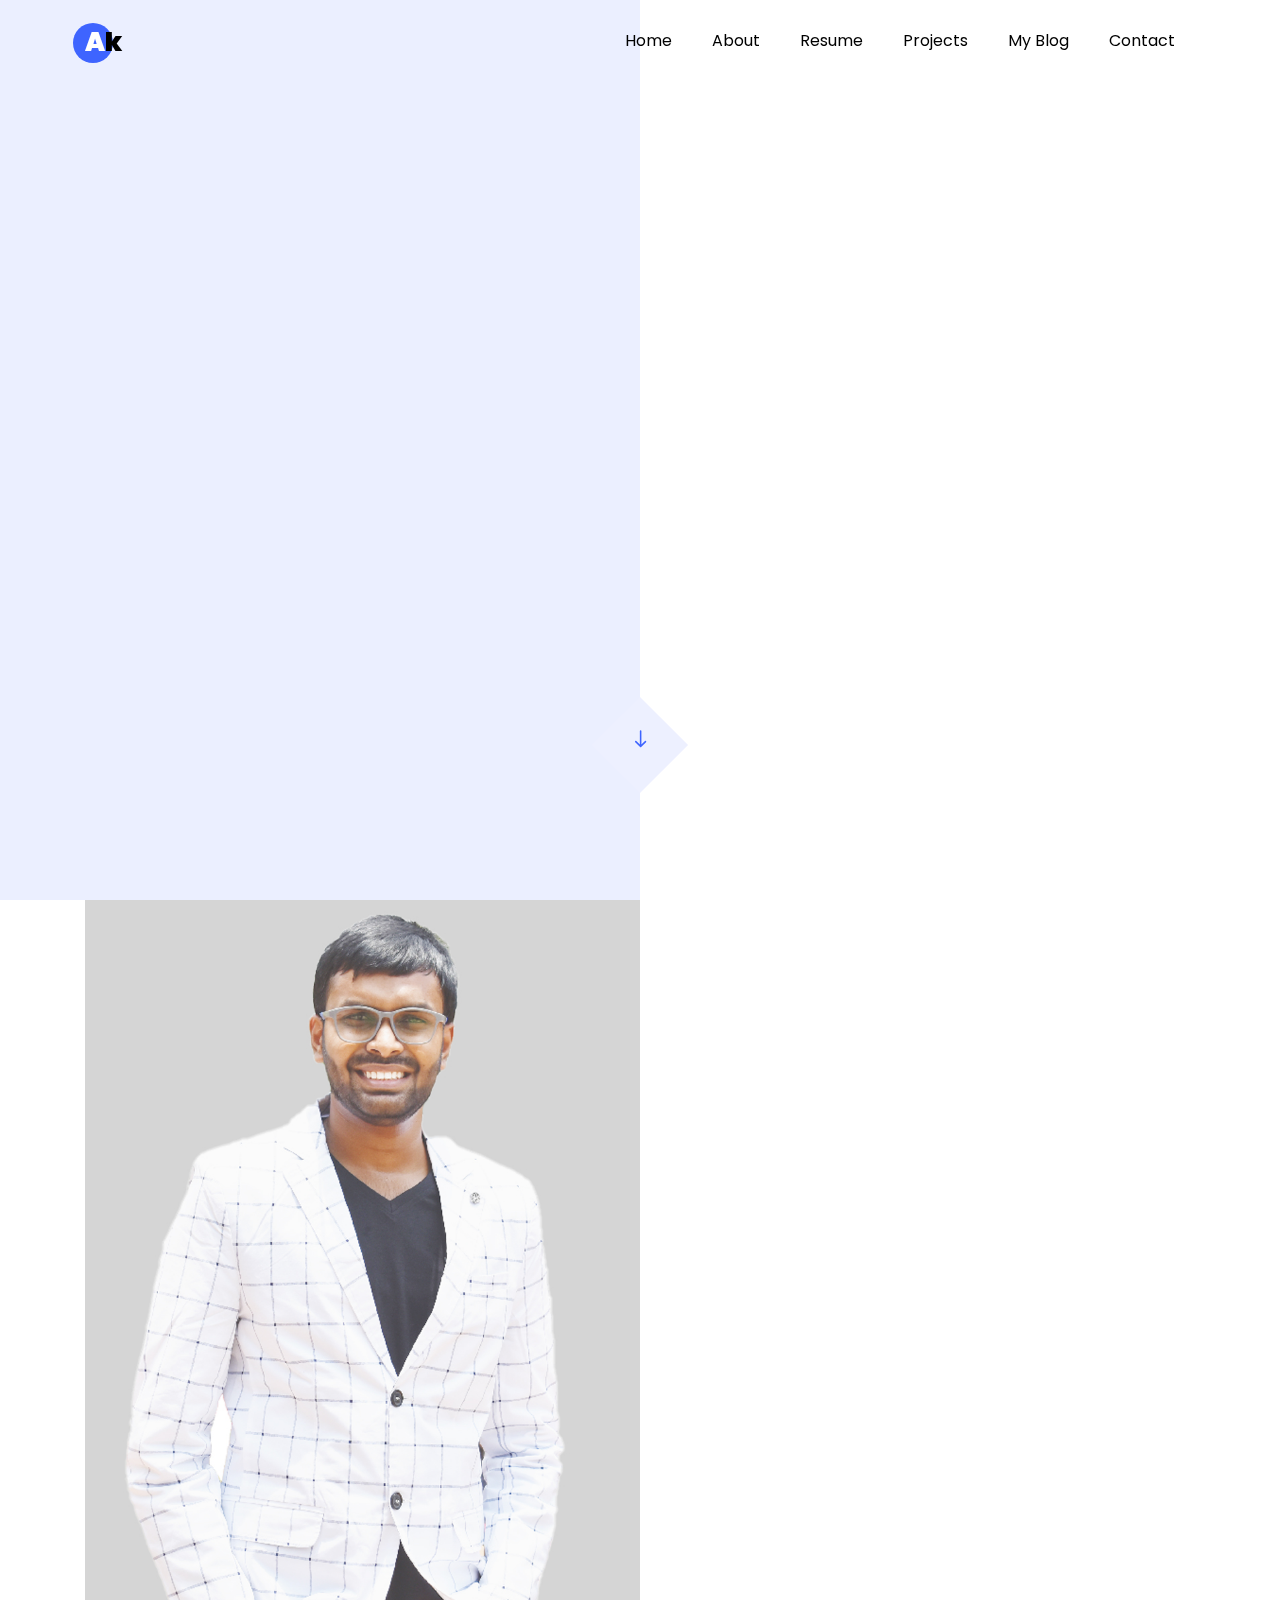
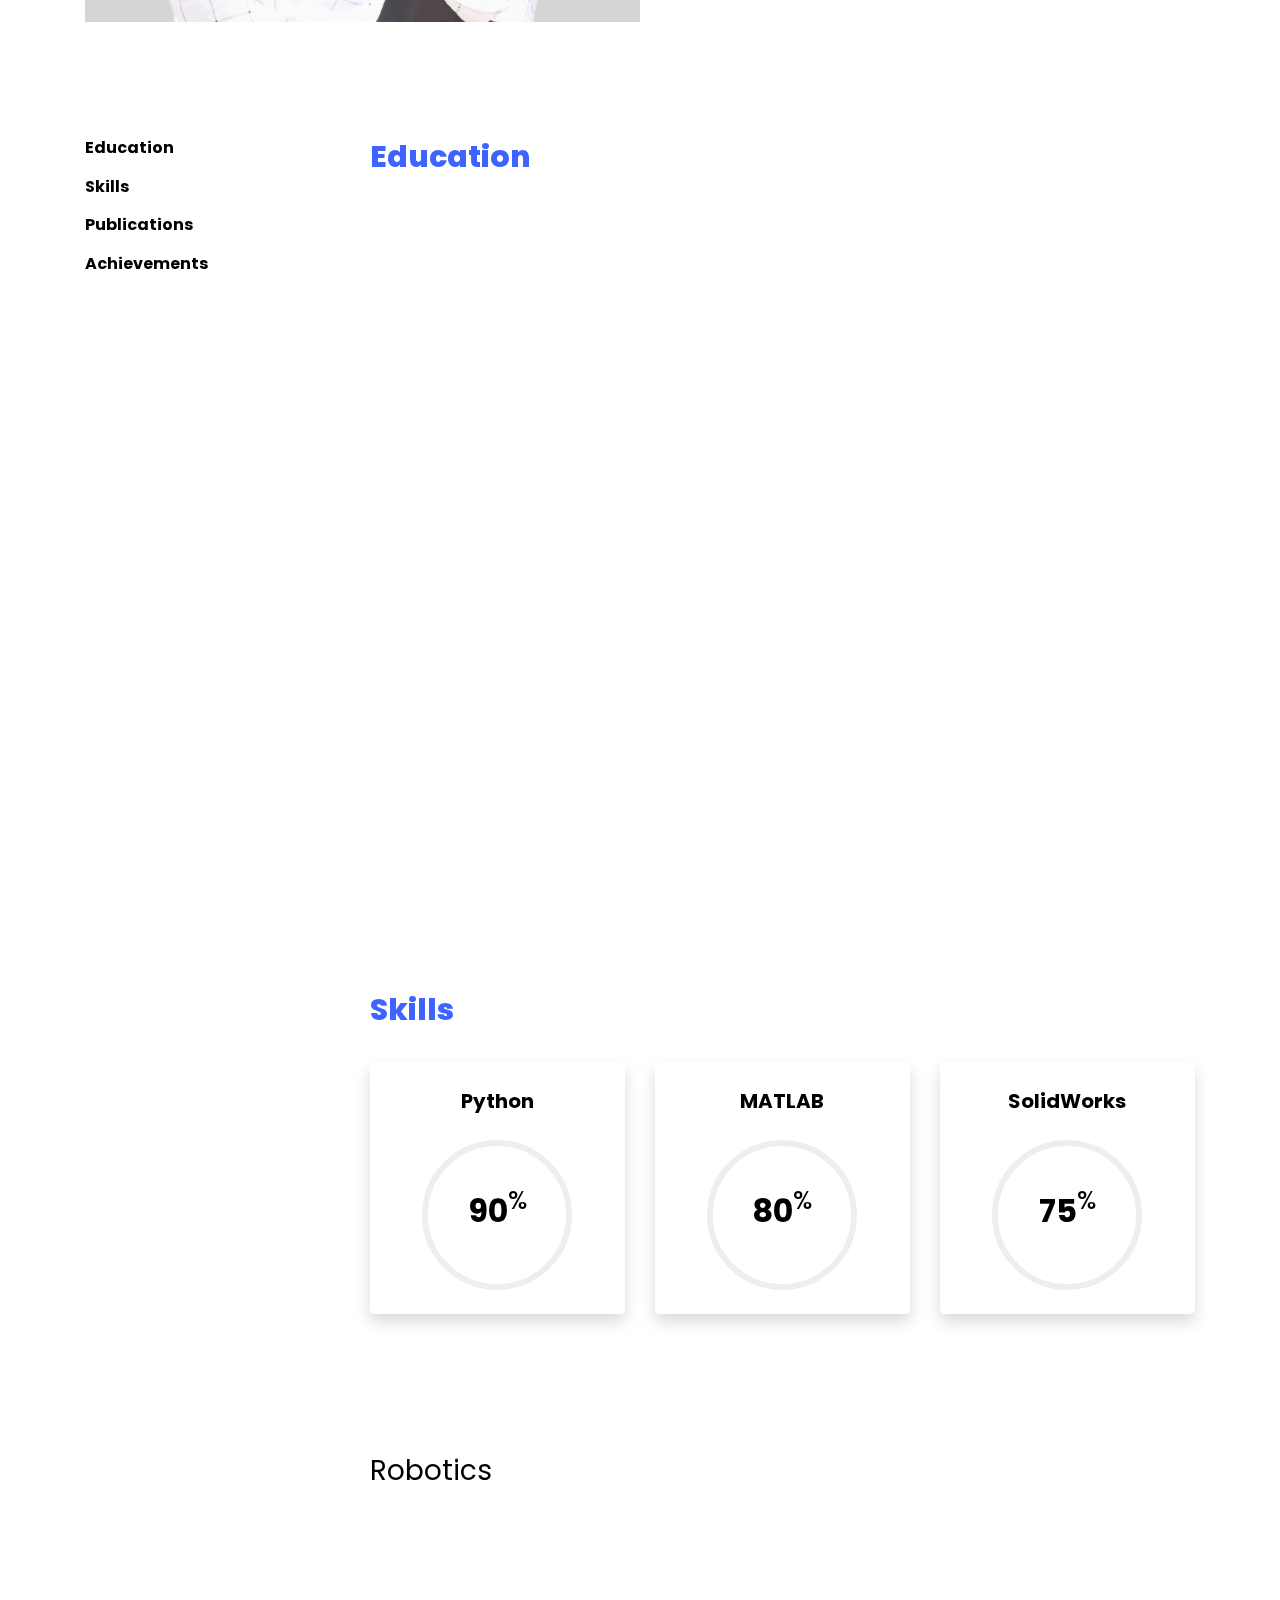
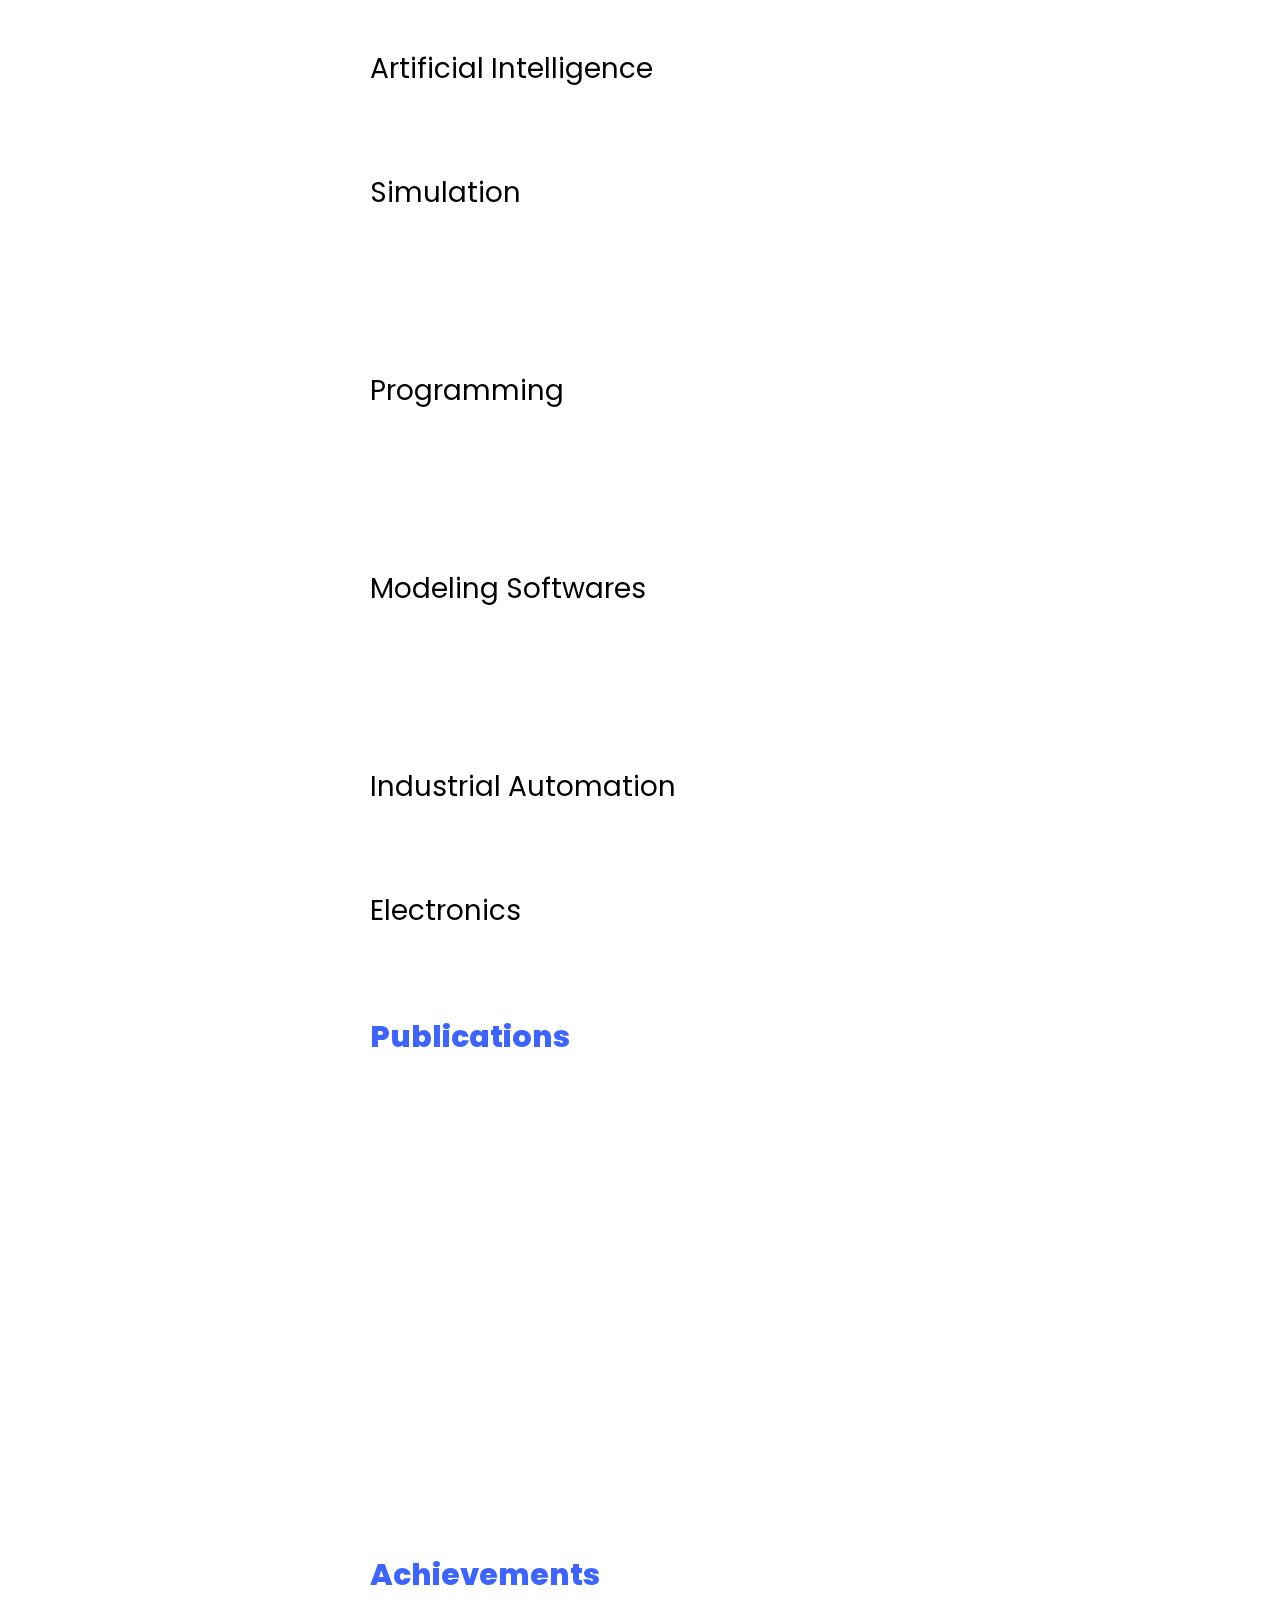
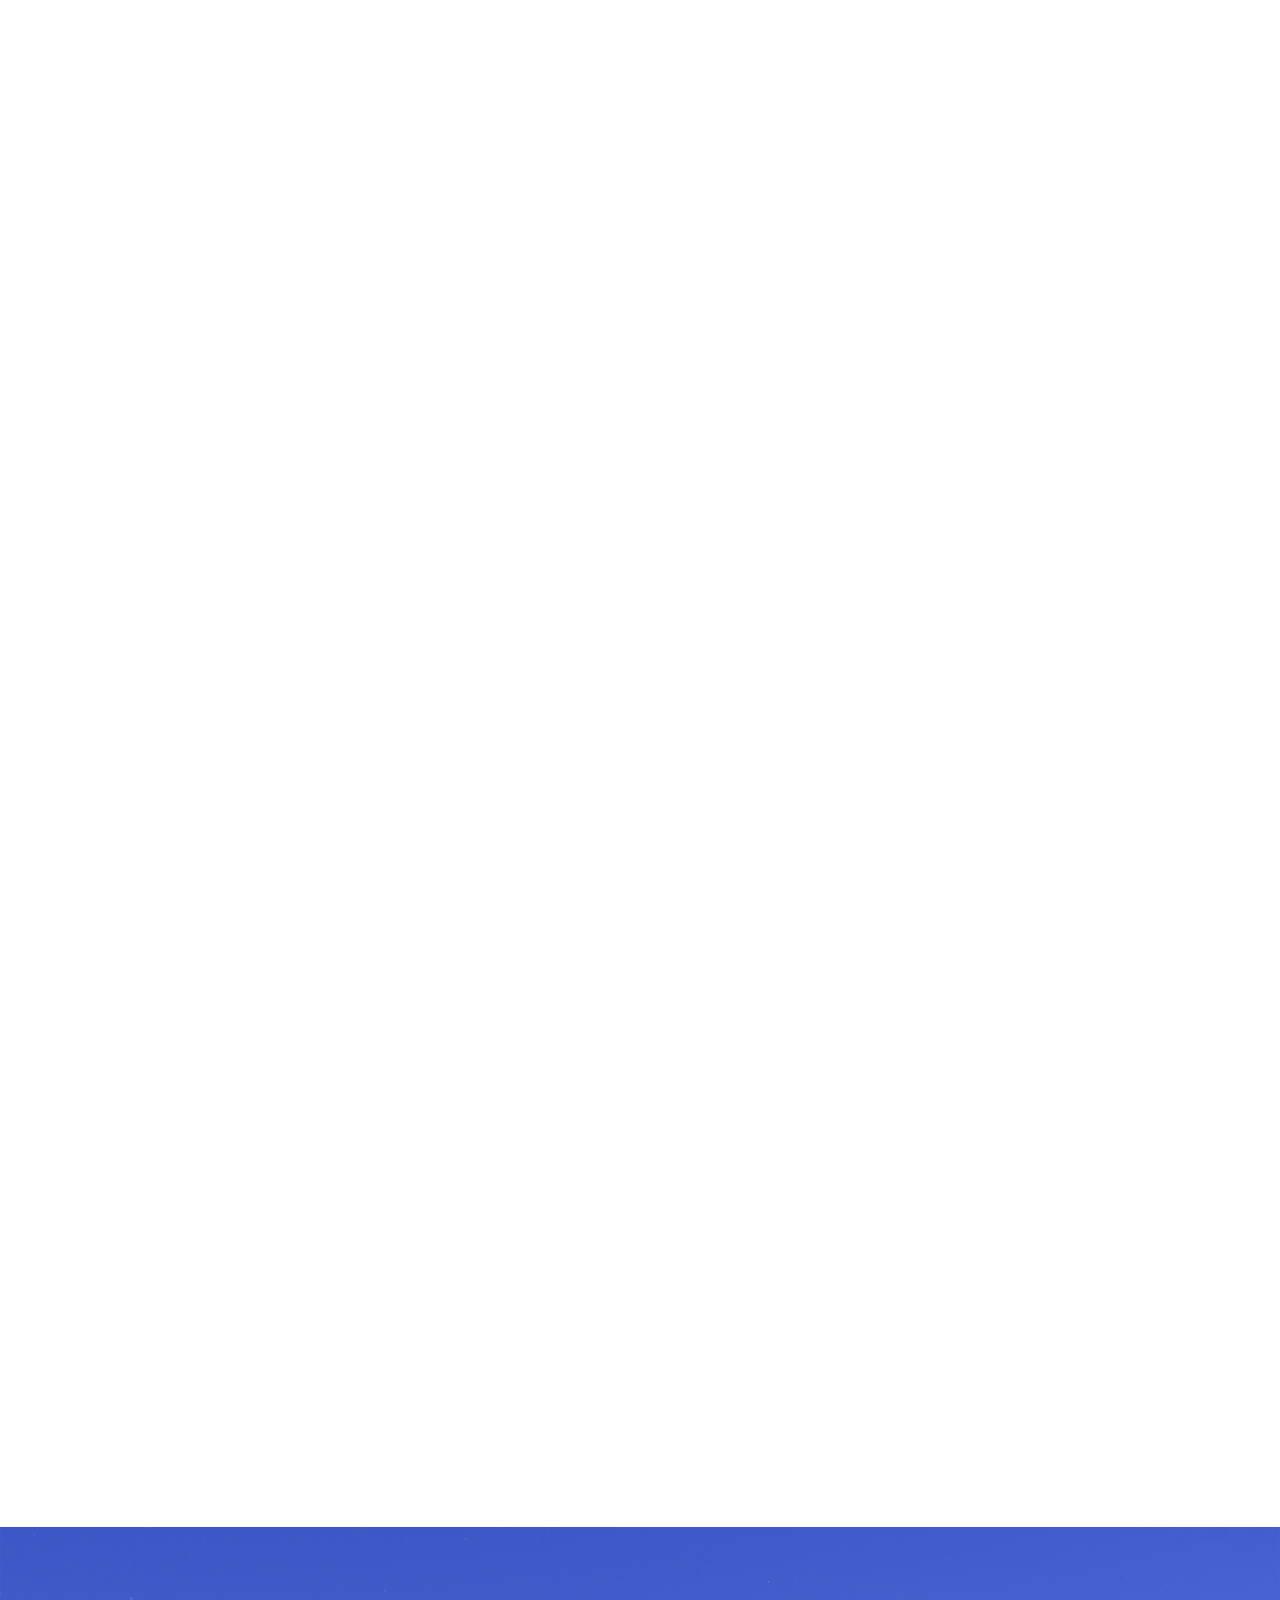
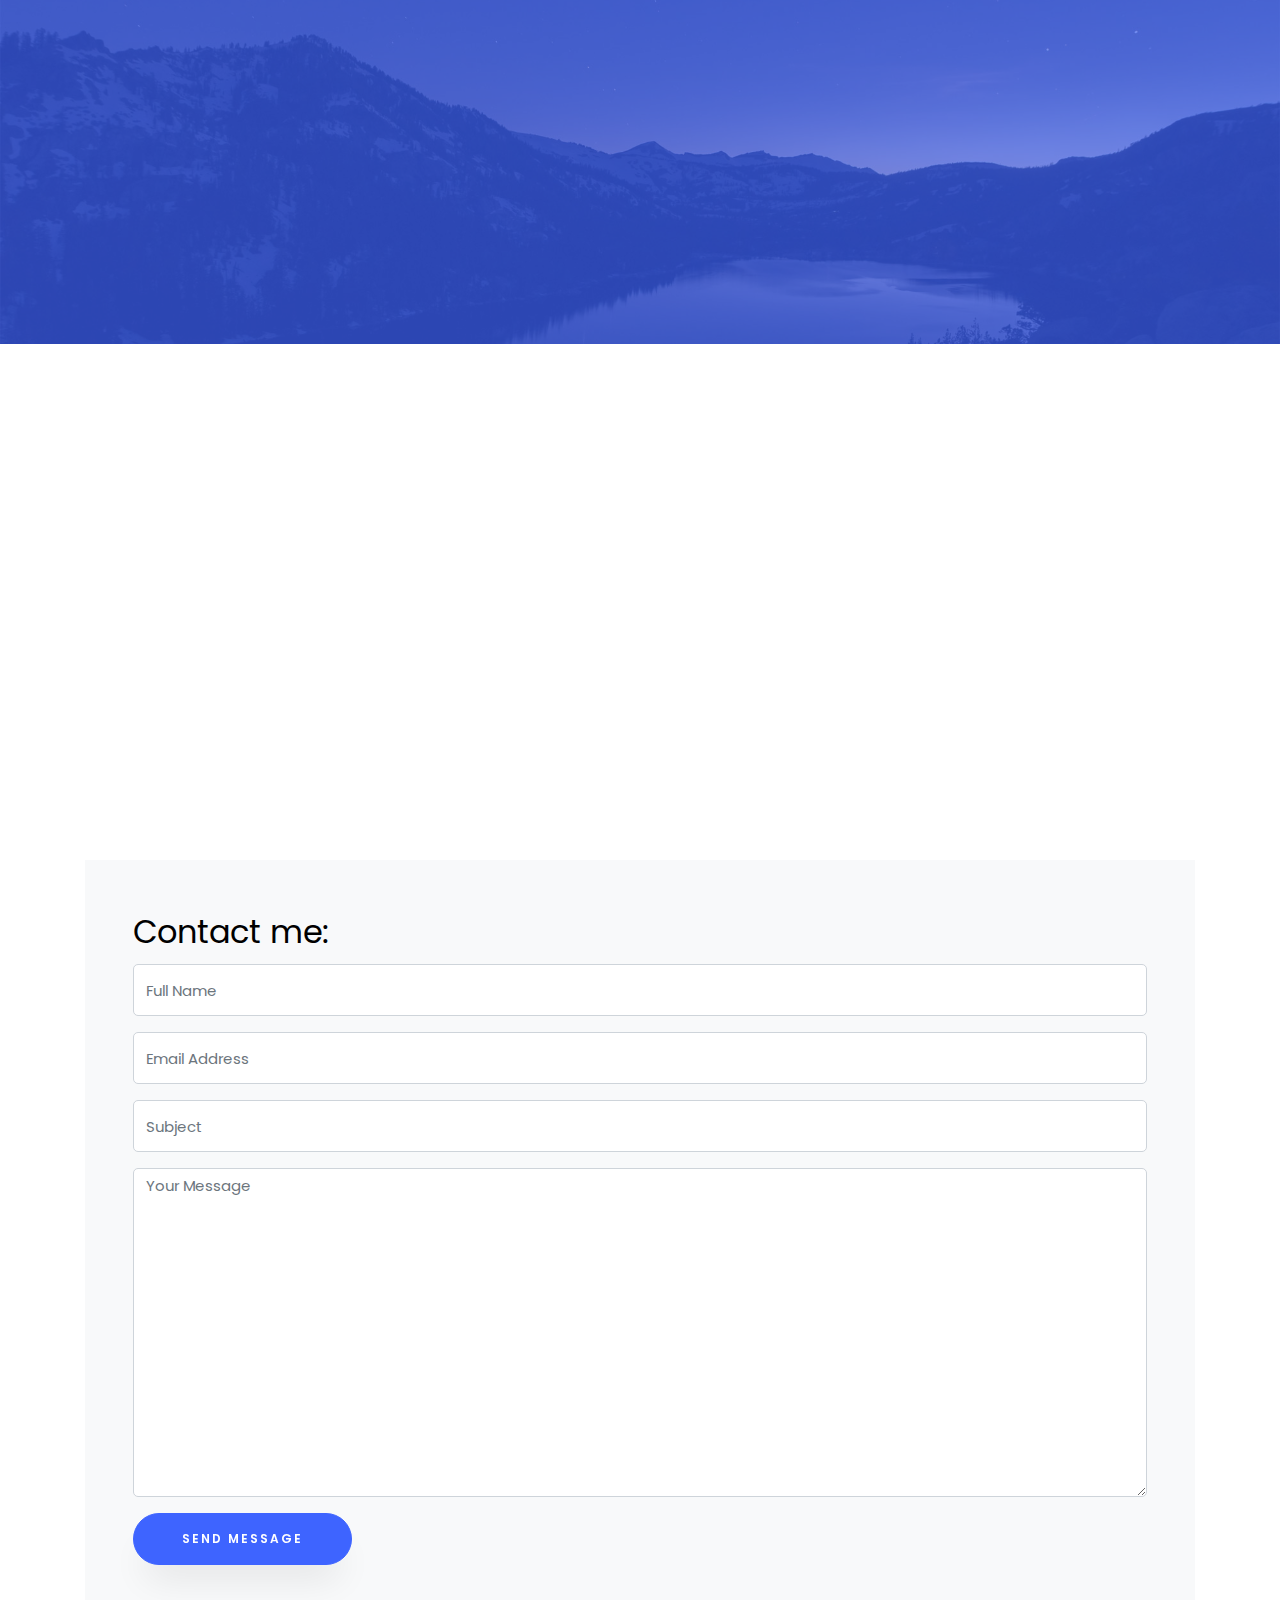
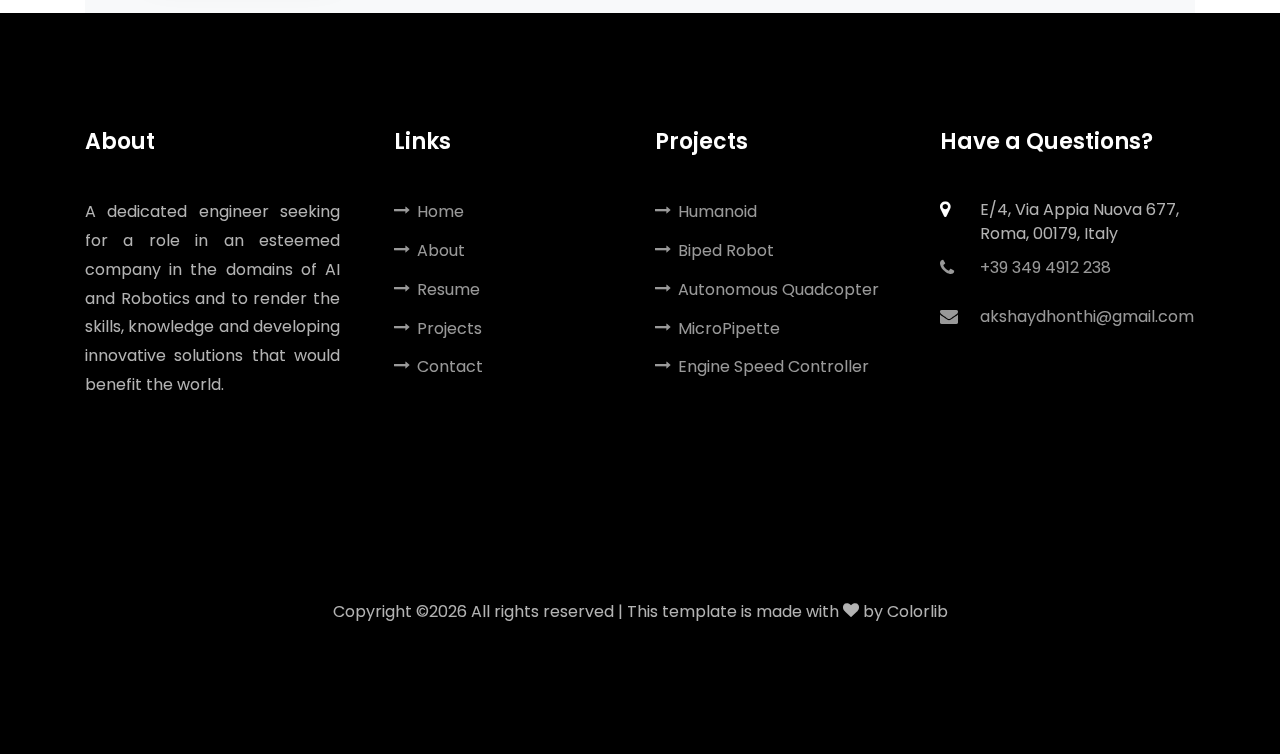
==== commit beb332aa: "Updated Projects list" ====
--- a/index.html
+++ b/index.html
@@ -128,7 +128,7 @@
 	                <span class="number" data-number="120">0</span>
 	                <span>Project complete</span>
                 </p> -->
-                <p><a href="https://drive.google.com/open?id=1RYME-JGMCl_0EGba5fYRIGgCmnOb8ND0" class="btn btn-primary py-3 px-3">Download CV</a></p>
+                <p><a href="https://drive.google.com/file/d/1Pm867oHA_O4ScvDD6s8R8ZssDA4kBLxW/view?usp=sharing" class="btn btn-primary py-3 px-3">Download CV</a></p>
               </div>
 	          </div>
 	        </div>
@@ -818,22 +818,21 @@
 				</div>
 			</div>
 
-			<div class="row no-gutters justify-content-center pb-5">
+			<!-- <div class="row no-gutters justify-content-center pb-5">
 				<div class="col-md-12  text-center ftco-animate">
 					<h2 class="heading">Ongoing Projects</h2>
 			  </div>
 		  	</div>
 		  	<div class="row no-gutters">
-				<div class="col-md-6">
-					<div class="project img ftco-animate d-flex justify-content-center align-items-center" style="background-image: url(images/projects/brain_gan.jpg);">
+			    <div class="col-md-6">
+					<div class="project img ftco-animate d-flex justify-content-center align-items-center" style="background-image: url(images/projects/robocup.jpg);">
 						<div class="overlay"></div>
 						<div class="text text-center p-4">
-							<h3><a href="#">Medical Image Synthesis using Generative Adverarial Networks</a></h3>
-							<span>Neural Network Project</span><br/><br/><br/>
-							<!-- <h3><a href="biped.html"><u>View Details</u></a></h3> -->
+							<h3><a href="#">AG Senses: Autonomous 4WD + 4WS Robot Localization</a></h3>
+							<span></span>
 						</div>
 					</div>
-				</div>
+			  	</div>
 			    <div class="col-md-6">
 					<div class="project img ftco-animate d-flex justify-content-center align-items-center" style="background-image: url(images/projects/robocup.jpg);">
 						<div class="overlay"></div>
@@ -843,15 +842,47 @@
 						</div>
 					</div>
 			  	</div>
-		</div>
+		</div> -->
 
 		<div class="row no-gutters justify-content-center pb-5">
 			<div class="col-md-12  text-center ftco-animate">
 				<br><br>
-				<h2 class="heading">Completed Projects (Master's Degree)</h2>
+				<h2 class="heading">Master's Degree Projects</h2>
 			</div>
 		</div>
 		<div class="row no-gutters">
+			<div class="col-md-4">
+				<div class="project img ftco-animate d-flex justify-content-center align-items-center" style="background-image: url(images/projects/medRobProj.jpg);">
+					<div class="overlay"></div>
+					<div class="text text-center p-4">
+						<h3><a href="#">Virtual Fixture using duel joystick for Minimally Invasive Surgeries</a></h3>
+						<span>Medical Robotics Project</span><br/><br/><br/>
+						<!-- <h3><a href="biped.html"><u>View Details</u></a></h3> -->
+					</div>
+				</div>
+			</div>
+			<div class="col-md-4">
+				<div class="project img ftco-animate d-flex justify-content-center align-items-center" style="background-image: url(images/projects/simSegProj.jpg);">
+					<div class="overlay"></div>
+					<div class="text text-center p-4">
+						<h3><a href="#">Semantic Segmentation using Deep Learning</a></h3>
+						<span>Vision and Perception Project</span><br/><br/><br/>
+						<h3><a href="https://drive.google.com/file/d/1UEk1KsDqWyTTQMXGed53BowmD3G1i8rp/view?usp=sharing"><u>View Details</u></a></h3>
+						<!-- <h3><a href="biped.html"><u>View Details</u></a></h3> -->
+					</div>
+				</div>
+			</div>
+			<div class="col-md-4">
+				<div class="project img ftco-animate d-flex justify-content-center align-items-center" style="background-image: url(images/projects/brain_gan.jpg);">
+					<div class="overlay"></div>
+					<div class="text text-center p-4">
+						<h3><a href="#">Medical Image Synthesis using Deep Learning</a></h3>
+						<span>Neural Network Project</span><br/><br/><br/>
+						<h3><a href="https://docs.google.com/presentation/d/1LfieqLWw8ixIMKWncpXJu_ejR8186Q9uFdoElqd0yzs/edit?usp=sharing"><u>View Details</u></a></h3>
+						<!-- <h3><a href="biped.html"><u>View Details</u></a></h3> -->
+					</div>
+				</div>
+			</div>
 			<div class="col-md-4">
 				<div class="project img ftco-animate d-flex justify-content-center align-items-center" style="background-image: url(images/projects/cybersecurity.jpg);">
 					<div class="overlay"></div>
@@ -866,7 +897,7 @@
 				<div class="project img ftco-animate d-flex justify-content-center align-items-center" style="background-image: url(images/projects/Classification.png);">
 					<div class="overlay"></div>
 					<div class="text text-center p-4">
-						<h3><a href="#">Image Classification using Tensorflow 2.1</a></h3>
+						<h3><a href="#">Image Classification using Tensorflow 2</a></h3>
 						<span>Neural Network Project</span>
 					</div>
 				</div>
@@ -885,7 +916,7 @@
 		<div class="row no-gutters justify-content-center pb-5">
 			<div class="col-md-12  text-center ftco-animate">
 				<br><br>
-				<h2 class="heading">Completed Projects (Bachelor's Degree)</h2>
+				<h2 class="heading">Bachelor's Degree Projects</h2>
 			</div>
 		</div>
 		<div class="row no-gutters">
@@ -913,8 +944,9 @@
     				<div class="project img ftco-animate d-flex justify-content-center align-items-center" style="background-image: url(images/projects/humanoid.jpg);">
     					<div class="overlay"></div>
 	    				<div class="text text-center p-4">
-	    					<h3><a href="#">Humanoid Robot</a></h3>
-	    					<span>Bachelor's Capstone Project</span>
+	    					<h3><a href="humanoid.html">Humanoid Robot</a></h3>
+	    					<span>Bachelor's Capstone Project</span><br/><br/><br/>
+							<h3><a href="humanoid.html"><u>View Details</u></a></h3>
 	    				</div>
     				</div>
 				</div>
@@ -1016,7 +1048,7 @@
     </section>
 
 
-    <section class="ftco-section" id="blog-section">
+    <!-- <section class="ftco-section" id="blog-section">
       <div class="container">
         <div class="row justify-content-center mb-5 pb-5">
           <div class="col-md-7 heading-section text-center ftco-animate">
@@ -1024,7 +1056,8 @@
             <h2 class="mb-4">My Blog</h2>
             <p>Under Development</p>
           </div>
-        </div>
+		</div> -->
+		
         <!-- <div class="row d-flex">
           <div class="col-md-4 d-flex ftco-animate">
           	<div class="blog-entry justify-content-end">
@@ -1230,10 +1263,10 @@
               <h2 class="ftco-heading-2">Links</h2>
               <ul class="list-unstyled">
                 <li><a href="index.html"><span class="icon-long-arrow-right mr-2"></span>Home</a></li>
-                <li><a href="#"><span class="icon-long-arrow-right mr-2"></span>About</a></li>
-                <li><a href="#"><span class="icon-long-arrow-right mr-2"></span>Resume</a></li>
-                <li><a href="#"><span class="icon-long-arrow-right mr-2"></span>Projects</a></li>
-                <li><a href="#"><span class="icon-long-arrow-right mr-2"></span>Contact</a></li>
+                <li><a href="#about-section"><span class="icon-long-arrow-right mr-2"></span>About</a></li>
+                <li><a href="#resume-section"><span class="icon-long-arrow-right mr-2"></span>Resume</a></li>
+                <li><a href="#projects-section"><span class="icon-long-arrow-right mr-2"></span>Projects</a></li>
+                <li><a href="#contact-section"><span class="icon-long-arrow-right mr-2"></span>Contact</a></li>
               </ul>
             </div>
           </div>
@@ -1241,8 +1274,8 @@
              <div class="ftco-footer-widget mb-4">
               <h2 class="ftco-heading-2">Projects</h2>
               <ul class="list-unstyled">
-                <li><a href="#"><span class="icon-long-arrow-right mr-2"></span>Humanoid</a></li>
-                <li><a href="#"><span class="icon-long-arrow-right mr-2"></span>Biped Robot</a></li>
+                <li><a href="humanoid.html"><span class="icon-long-arrow-right mr-2"></span>Humanoid</a></li>
+                <li><a href="biped.html"><span class="icon-long-arrow-right mr-2"></span>Biped Robot</a></li>
                 <li><a href="#"><span class="icon-long-arrow-right mr-2"></span>Autonomous Quadcopter</a></li>
                 <li><a href="#"><span class="icon-long-arrow-right mr-2"></span>MicroPipette</a></li>
                 <li><a href="#"><span class="icon-long-arrow-right mr-2"></span>Engine Speed Controller</a></li>
@@ -1295,4 +1328,4 @@
   <script src="js/main.js"></script>
     
   </body>
-</html>+</html>
--- a/css/style.css
+++ b/css/style.css
@@ -8966,7 +8966,7 @@
     right: 0;
     bottom: 0;
     content: '';
-    opacity: 0;
+    opacity: 0.5;
     background: #3e64ff;
     z-index: -1;
     -moz-transition: all 0.3s ease;
@@ -8980,7 +8980,7 @@
   .project .text {
     max-width: 80%;
     z-index: 1;
-    opacity: 0;
+    opacity: 0.8;
     -moz-transition: all 0.3s ease;
     -o-transition: all 0.3s ease;
     -webkit-transition: all 0.3s ease;
@@ -9593,7 +9593,7 @@
     display: inline-block;
     outline: none;
     line-height: 25px;
-    padding: 0 40px;
+    padding: 0 10px;
     border-radius: 8px;
     font-size: 1.0em;
     text-align: center;
@@ -9623,6 +9623,46 @@
     border: 1px solid #ACA8A8 ;
     background: #C4BEBE;
   }
+
+.single-gallery-image {
+  margin-top: 30px;
+  background-repeat: no-repeat !important;
+  background-position: center center !important;
+  background-size: cover !important;
+  height: 200px;
+}
+
+/* line 473, ../../Arafath/CL/Cl November/228. Resume-02/HTML/scss/_elements.scss */
+.ordered-list {
+  margin-top: -10px;
+  margin-left: -20px;
+}
+
+/* line 475, ../../Arafath/CL/Cl November/228. Resume-02/HTML/scss/_elements.scss */
+.ordered-list li {
+  color: #3e64ff;
+}
+
+/* line 480, ../../Arafath/CL/Cl November/228. Resume-02/HTML/scss/_elements.scss */
+.ordered-list li span {
+  color: #6c757d;
+}
+
+/* line 488, ../../Arafath/CL/Cl November/228. Resume-02/HTML/scss/_elements.scss */
+.ordered-list-alpha li {
+  margin-left: 30px;
+  color: #3e64ff;
+}
+
+
+
+/* line 502, ../../Arafath/CL/Cl November/228. Resume-02/HTML/scss/_elements.scss */
+.ordered-list-roman li {
+  margin-left: 30px;
+  color: #3e64ff;
+}
+
+
 
 #ftco-loader {
   position: fixed;
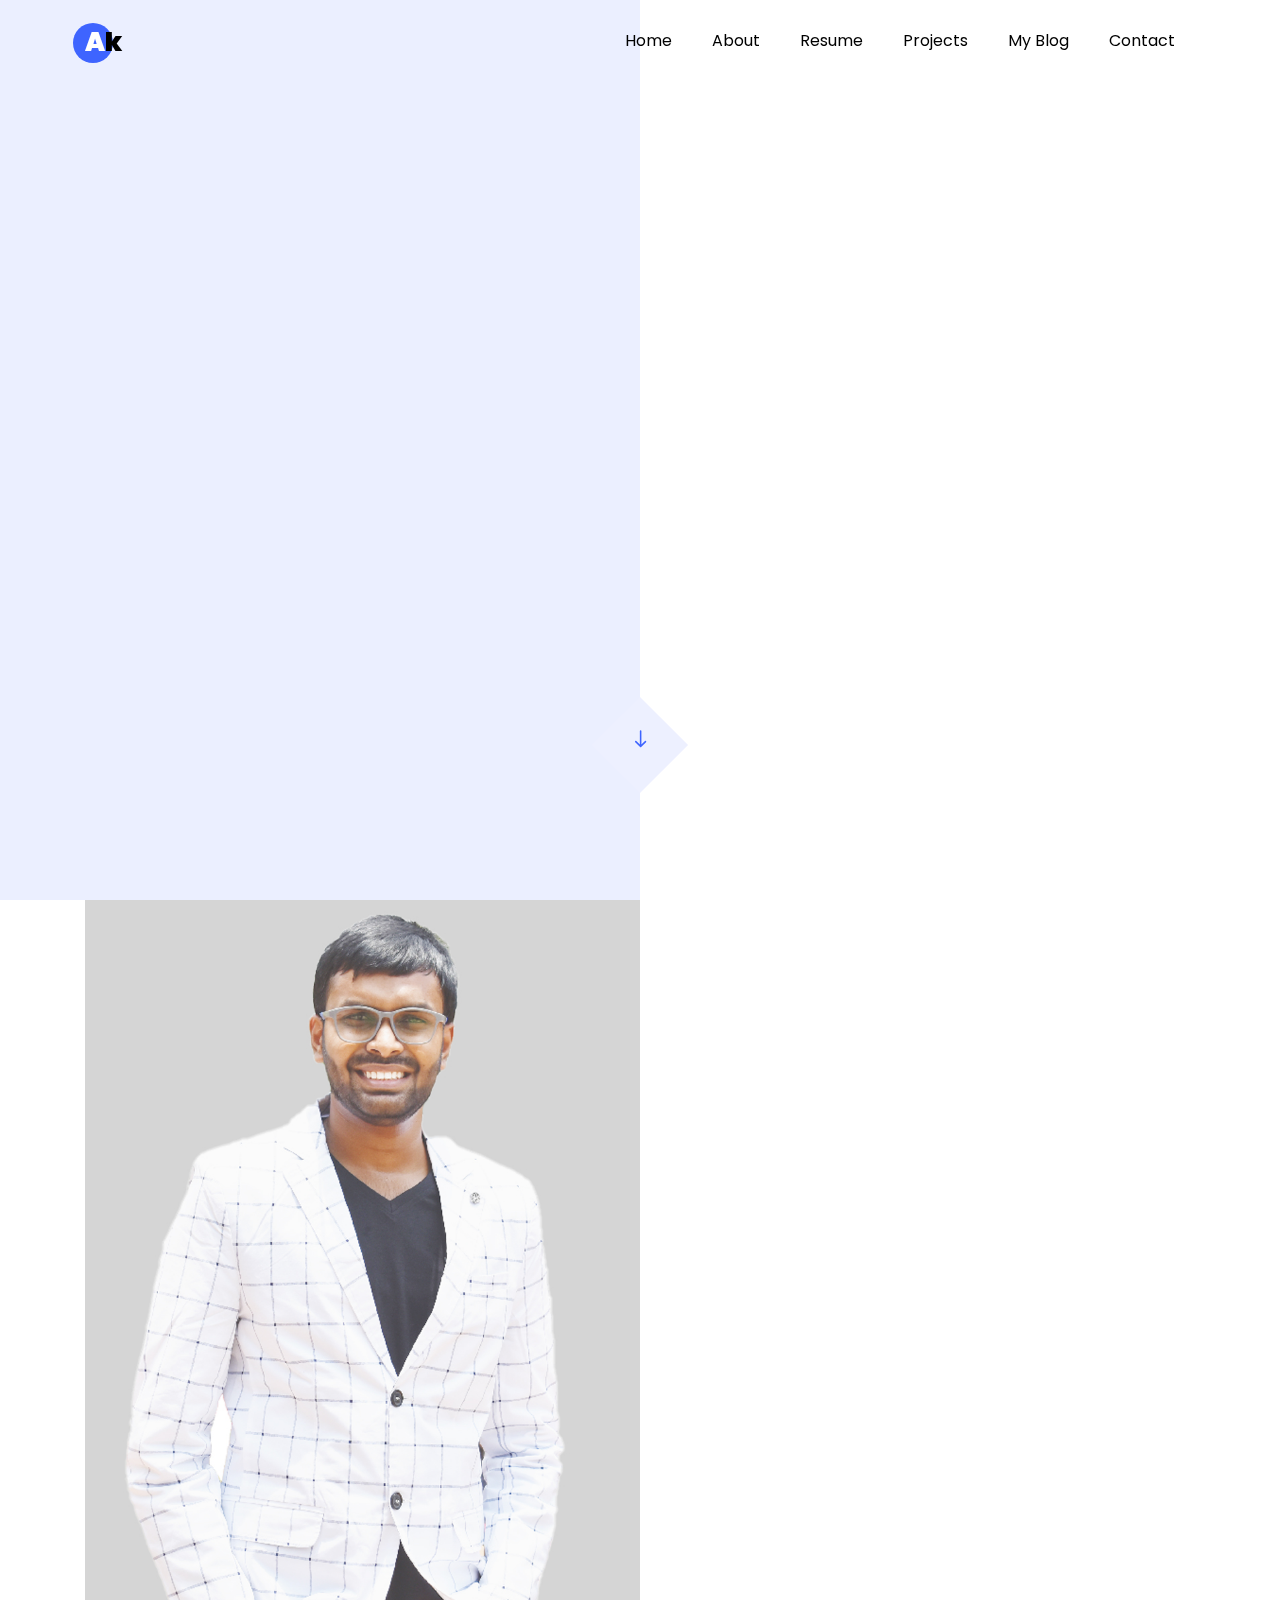
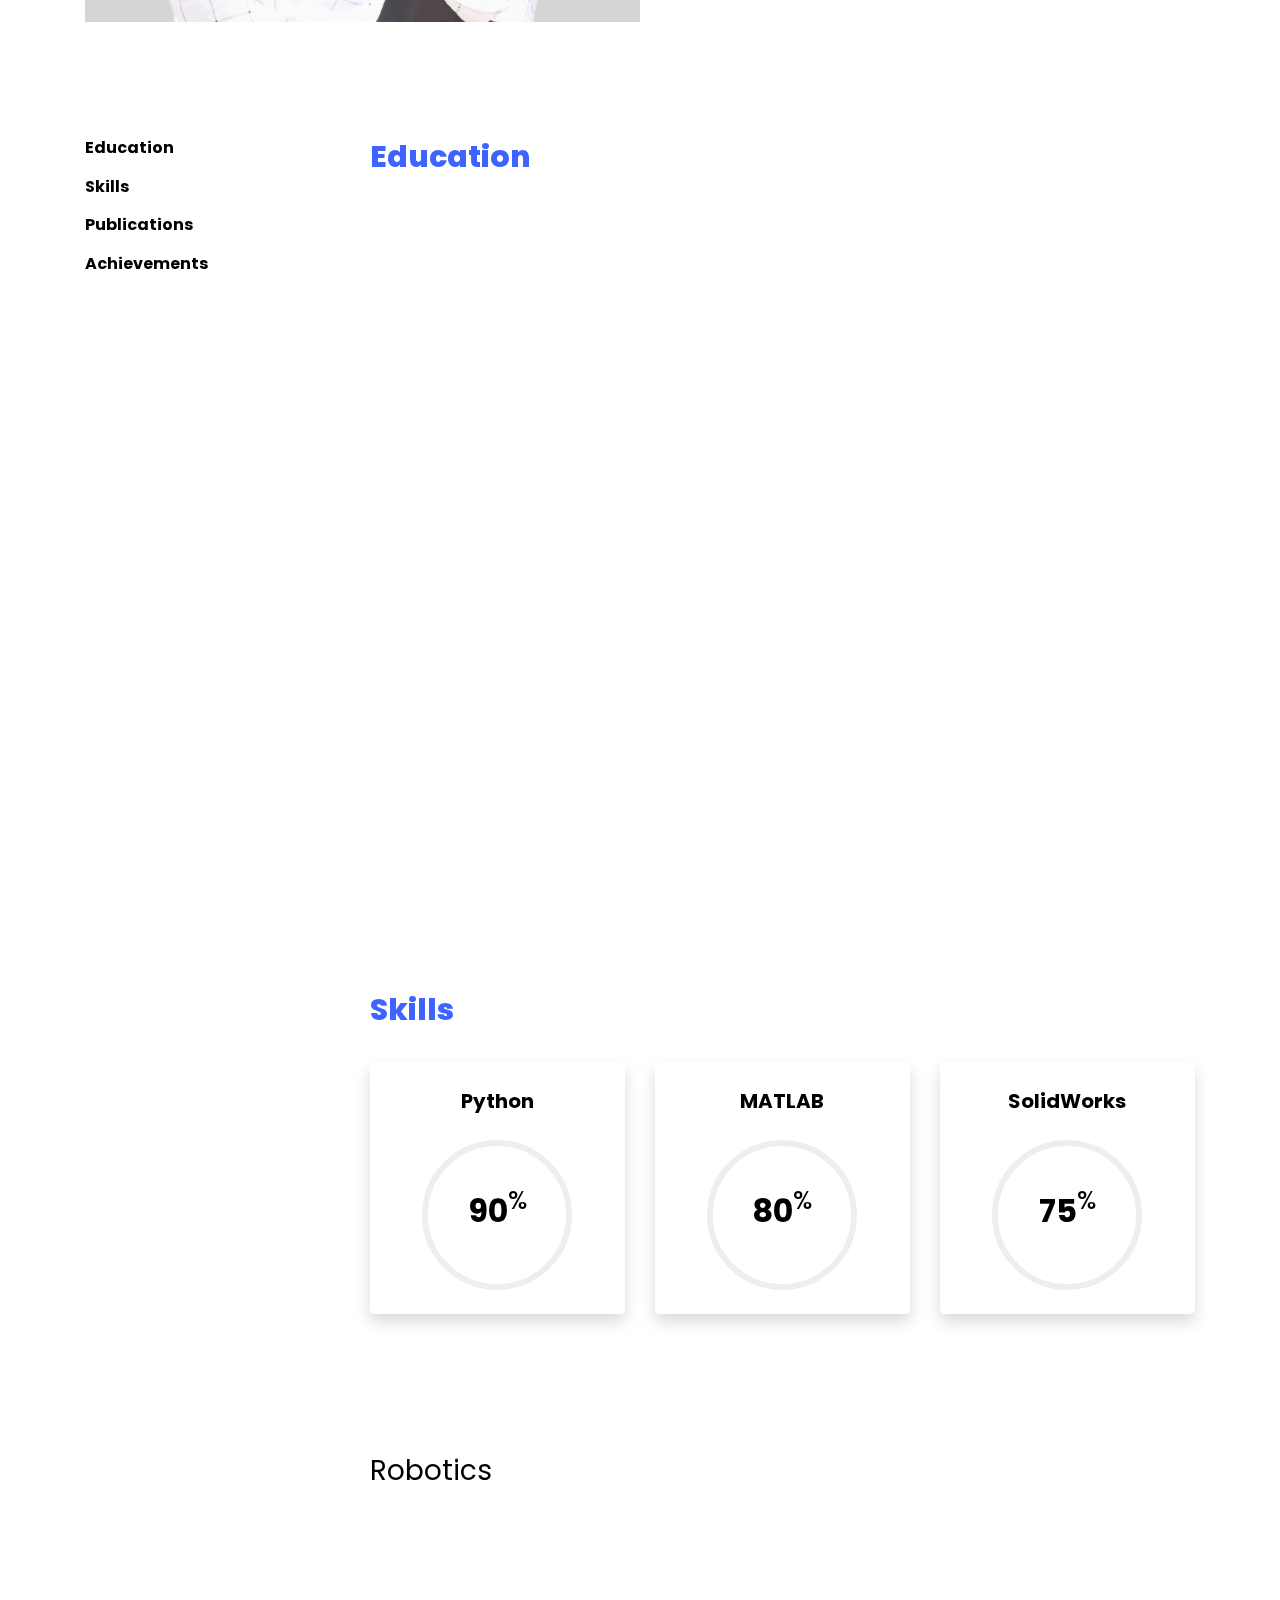
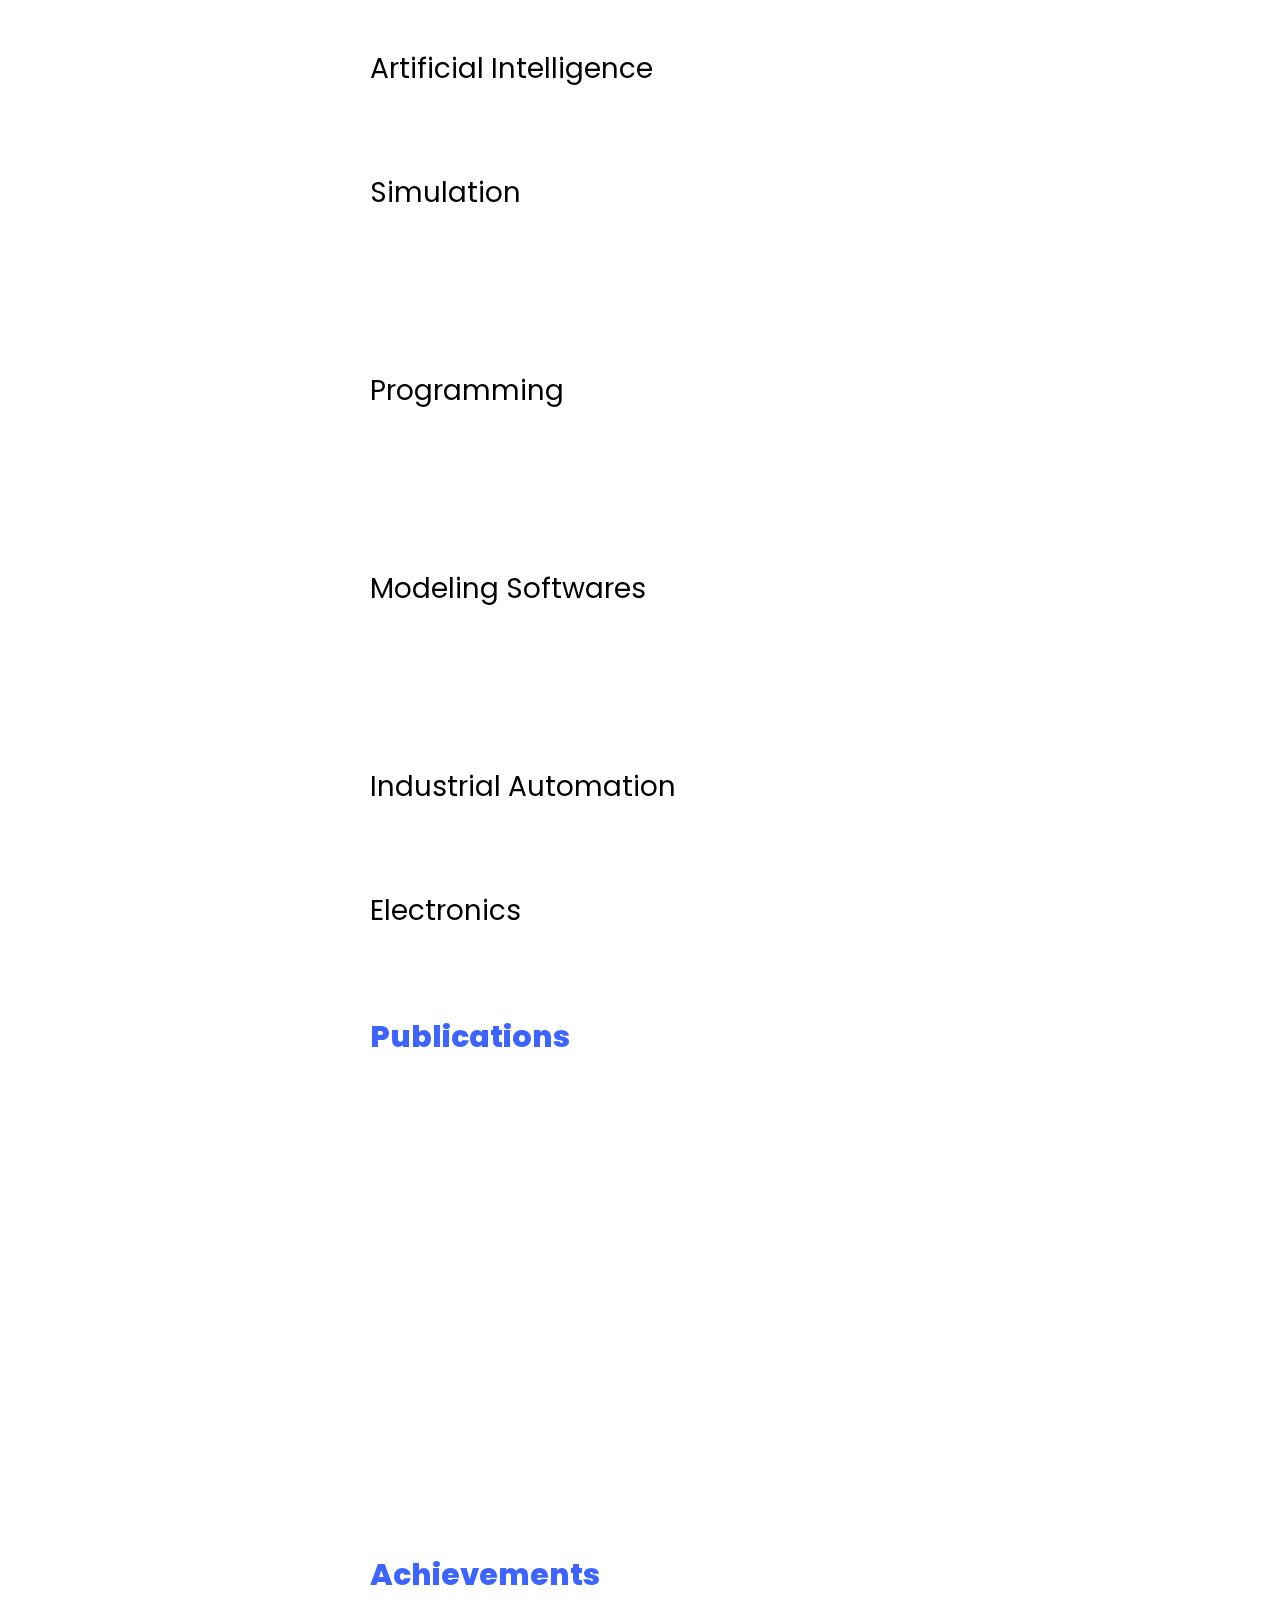
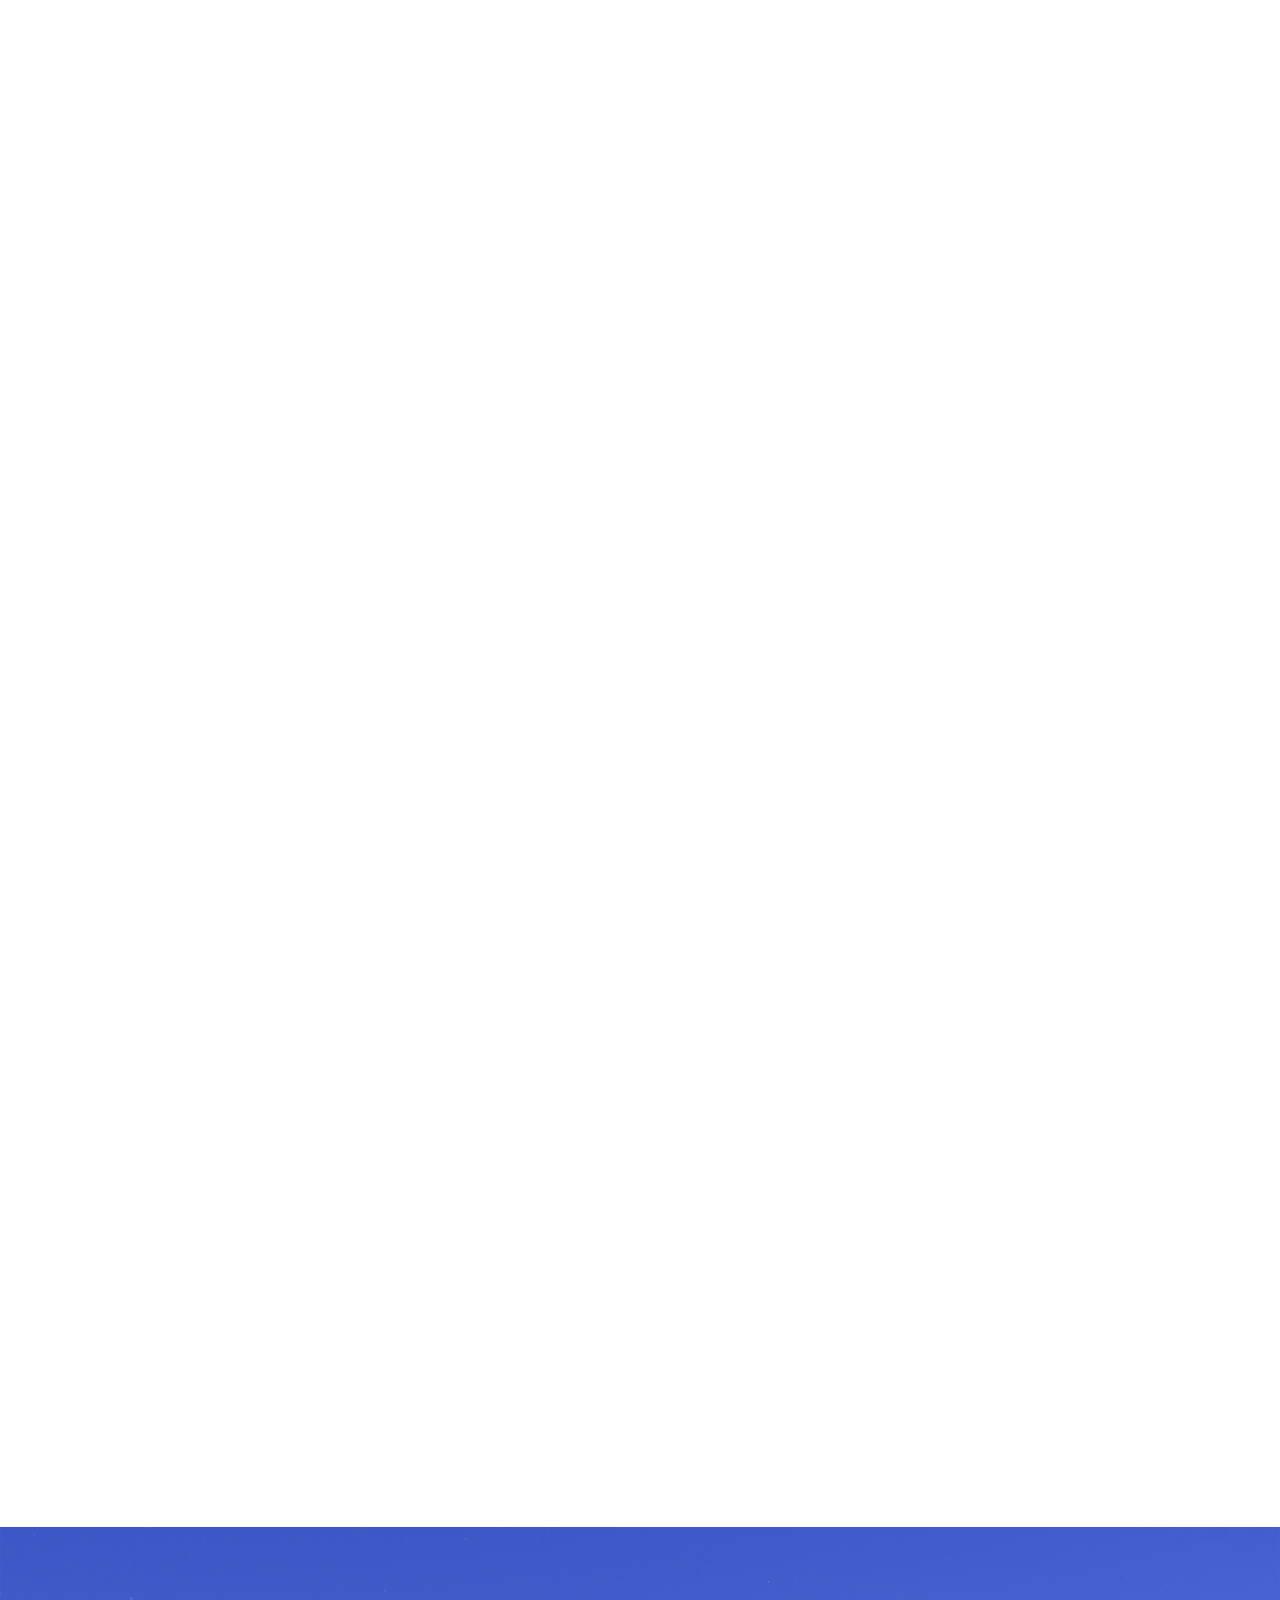
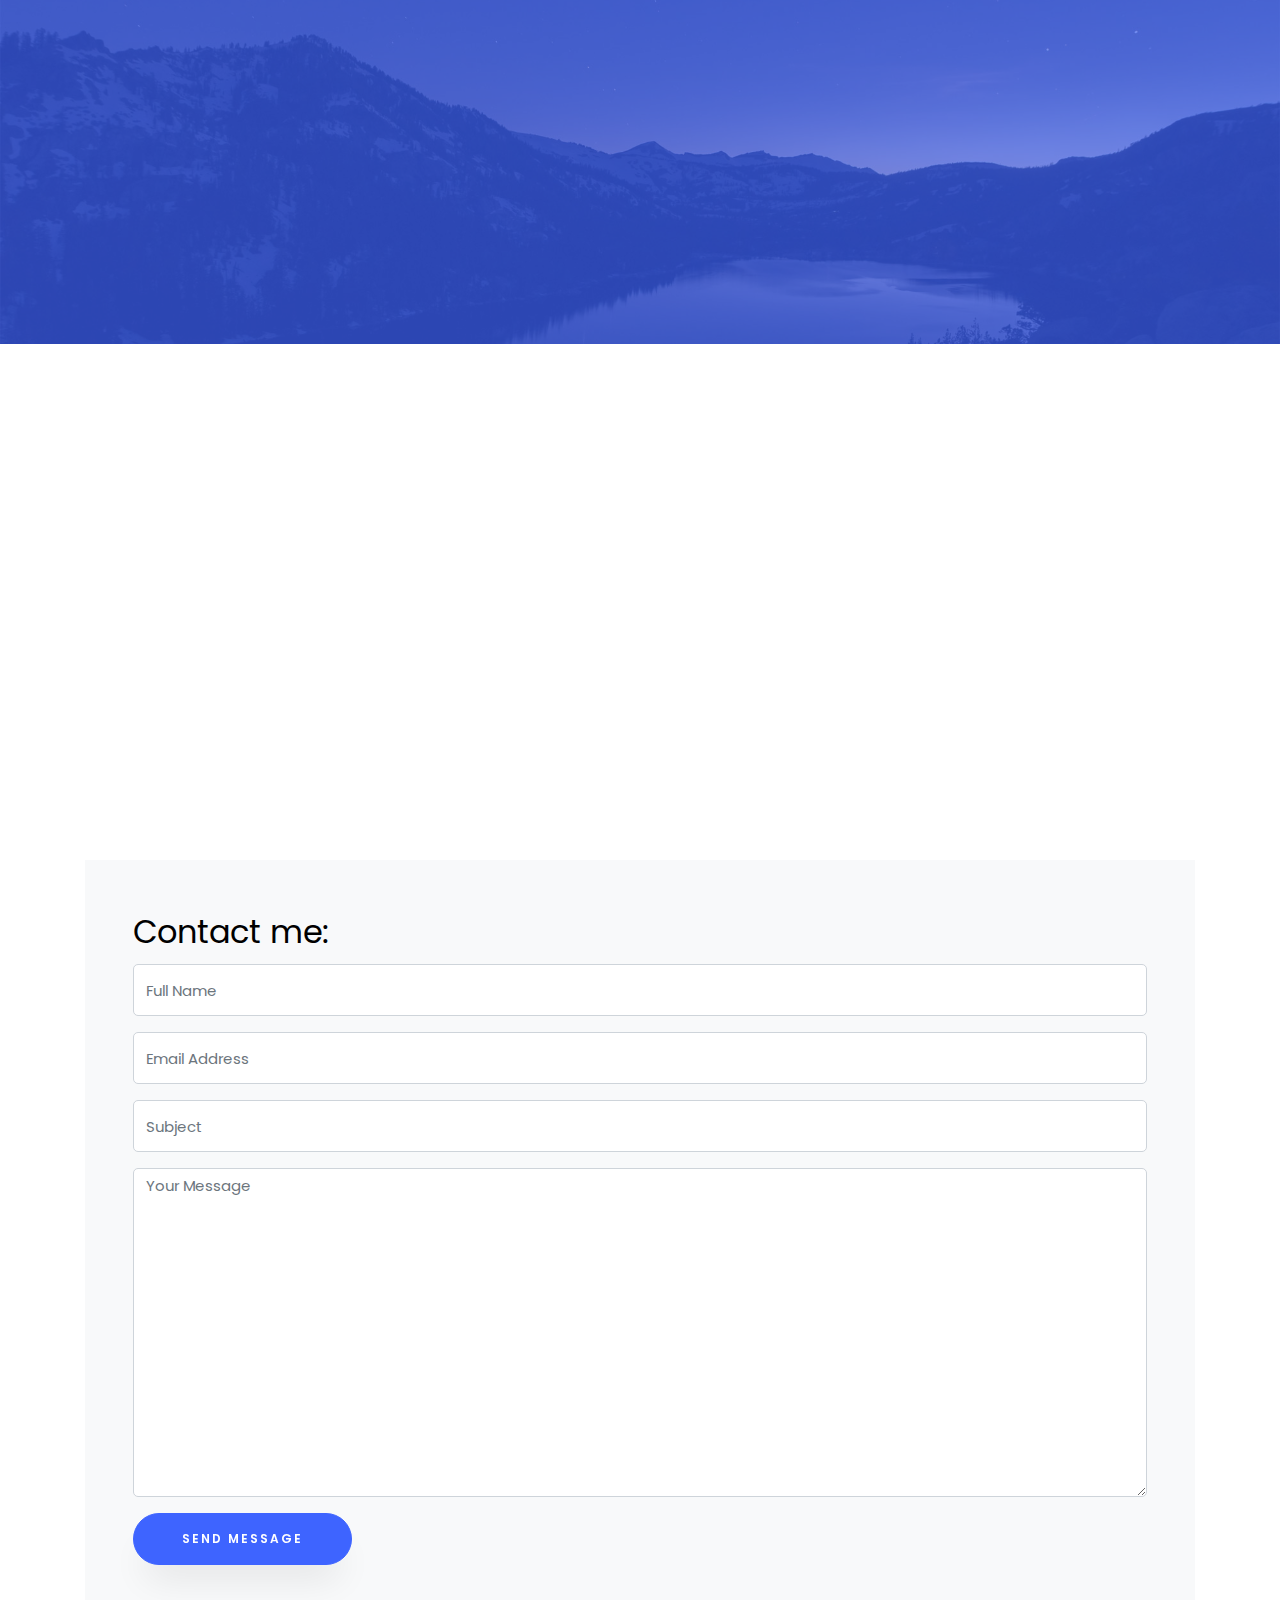
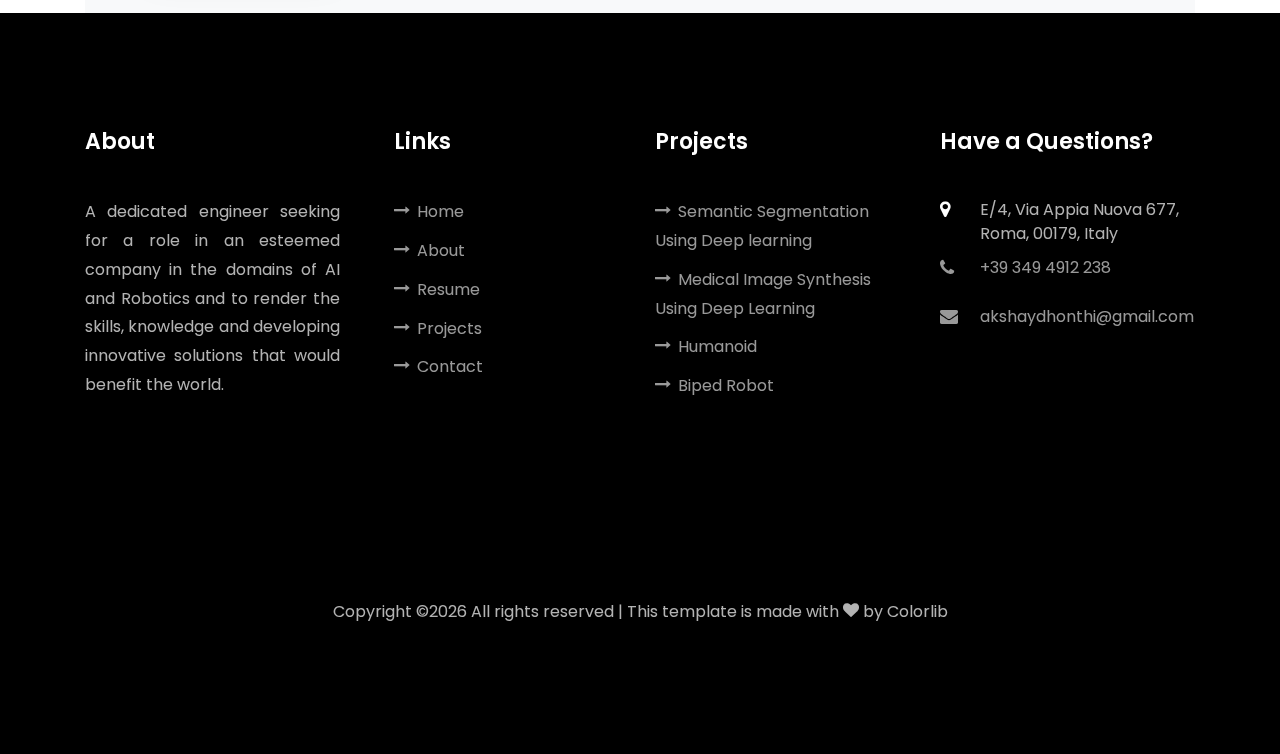
==== commit a727b88d: "Updated Links" ====
--- a/index.html
+++ b/index.html
@@ -1014,7 +1014,7 @@
           <div class="col-md d-flex justify-content-center counter-wrap ftco-animate">
             <div class="block-18 shadow">
               <div class="text">
-                <strong class="number" data-number="12">0</strong>
+                <strong class="number" data-number="14">0</strong>
                 <span>Robotic Projects</span>
               </div>
             </div>
@@ -1022,7 +1022,7 @@
           <div class="col-md d-flex justify-content-center counter-wrap ftco-animate">
             <div class="block-18 shadow">
               <div class="text">
-                <strong class="number" data-number="6">0</strong>
+                <strong class="number" data-number="8">0</strong>
                 <span>Artificial Intelligence Projects</span>
               </div>
             </div>
@@ -1038,7 +1038,7 @@
           <div class="col-md d-flex justify-content-center counter-wrap ftco-animate">
             <div class="block-18 shadow">
               <div class="text">
-                <strong class="number" data-number="15">0</strong>
+                <strong class="number" data-number="18">0</strong>
                 <span>Lectures Conducted</span>
               </div>
             </div>
@@ -1274,11 +1274,13 @@
              <div class="ftco-footer-widget mb-4">
               <h2 class="ftco-heading-2">Projects</h2>
               <ul class="list-unstyled">
+				<li><a href="https://drive.google.com/file/d/1UEk1KsDqWyTTQMXGed53BowmD3G1i8rp/view?usp=sharing">
+				<span class="icon-long-arrow-right mr-2"></span>Semantic Segmentation Using Deep learning</a></li>
+				<li><a href="https://docs.google.com/presentation/d/1LfieqLWw8ixIMKWncpXJu_ejR8186Q9uFdoElqd0yzs/edit?usp=sharing">
+					<span class="icon-long-arrow-right mr-2"></span>Medical Image Synthesis Using Deep Learning</a></li>
                 <li><a href="humanoid.html"><span class="icon-long-arrow-right mr-2"></span>Humanoid</a></li>
                 <li><a href="biped.html"><span class="icon-long-arrow-right mr-2"></span>Biped Robot</a></li>
-                <li><a href="#"><span class="icon-long-arrow-right mr-2"></span>Autonomous Quadcopter</a></li>
-                <li><a href="#"><span class="icon-long-arrow-right mr-2"></span>MicroPipette</a></li>
-                <li><a href="#"><span class="icon-long-arrow-right mr-2"></span>Engine Speed Controller</a></li>
+                <!-- <li><a href="#"><span class="icon-long-arrow-right mr-2"></span>Engine Speed Controller</a></li> -->
               </ul>
             </div>
           </div>
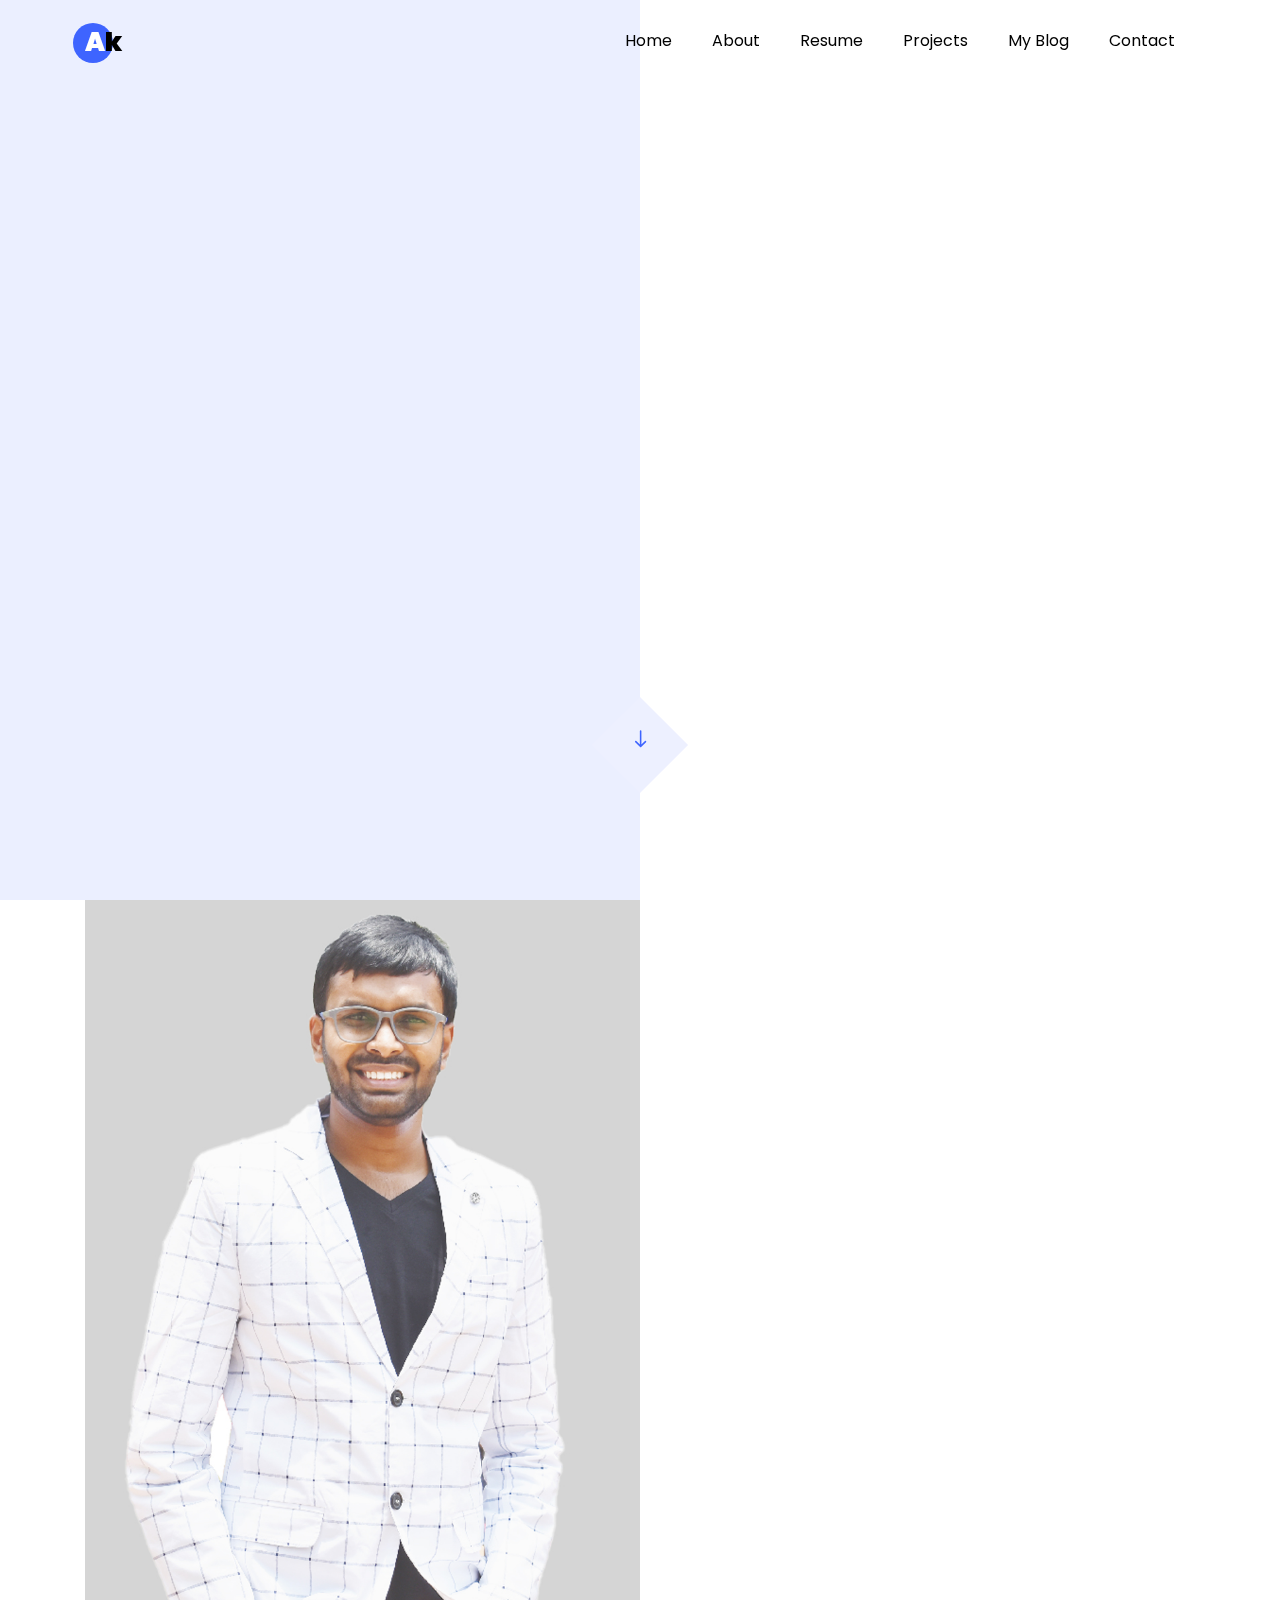
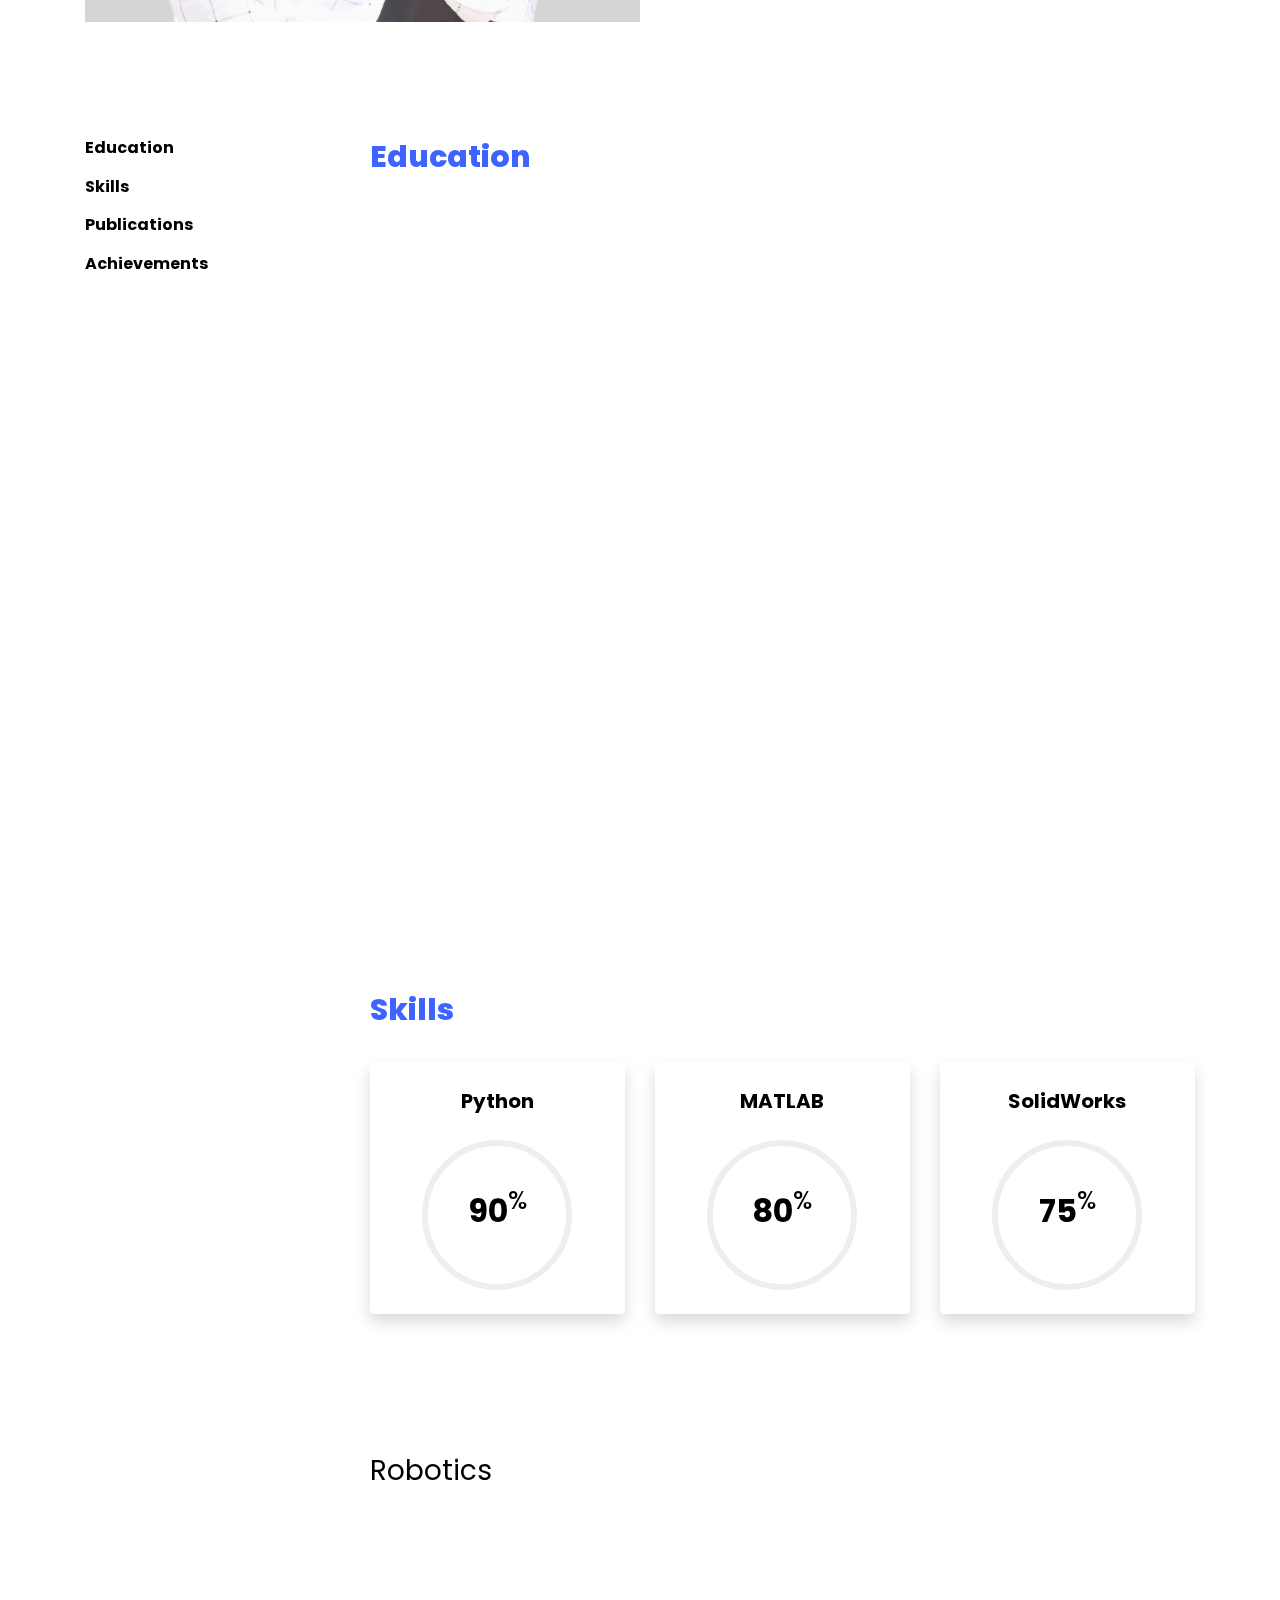
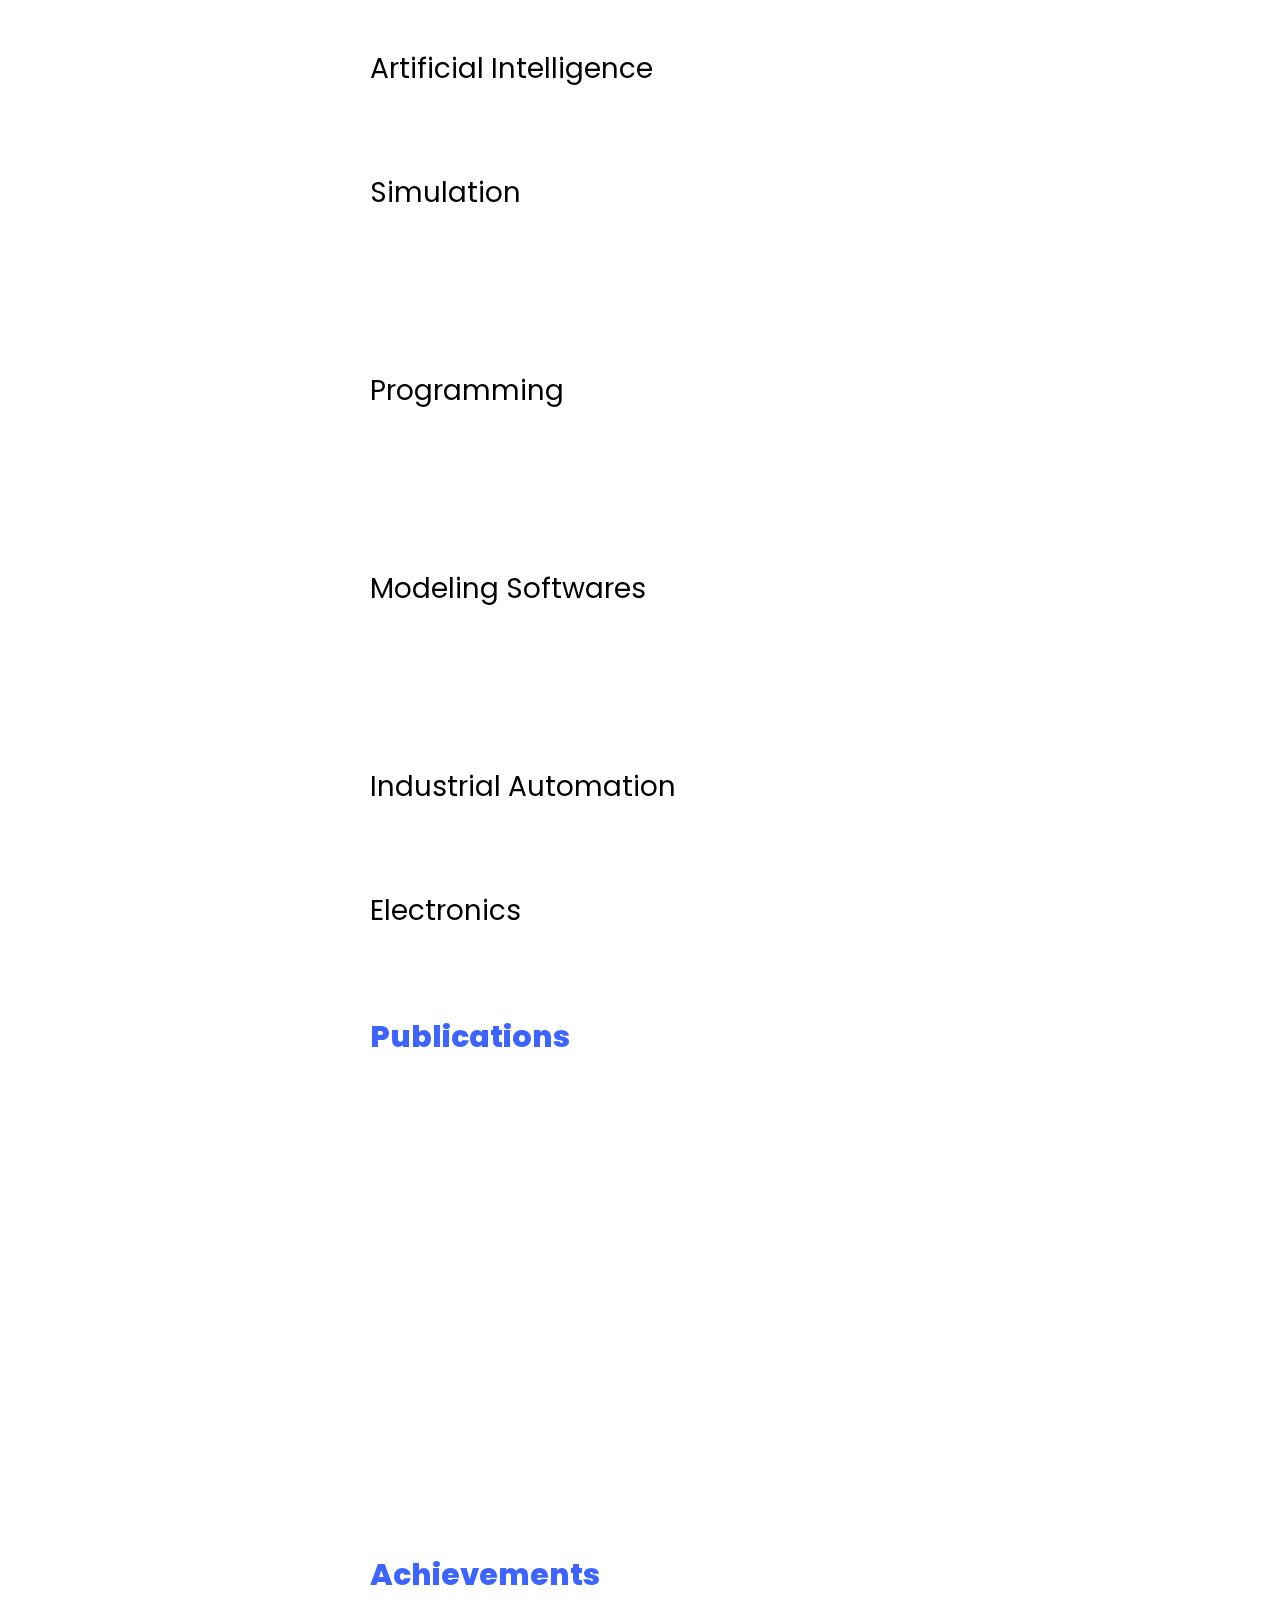
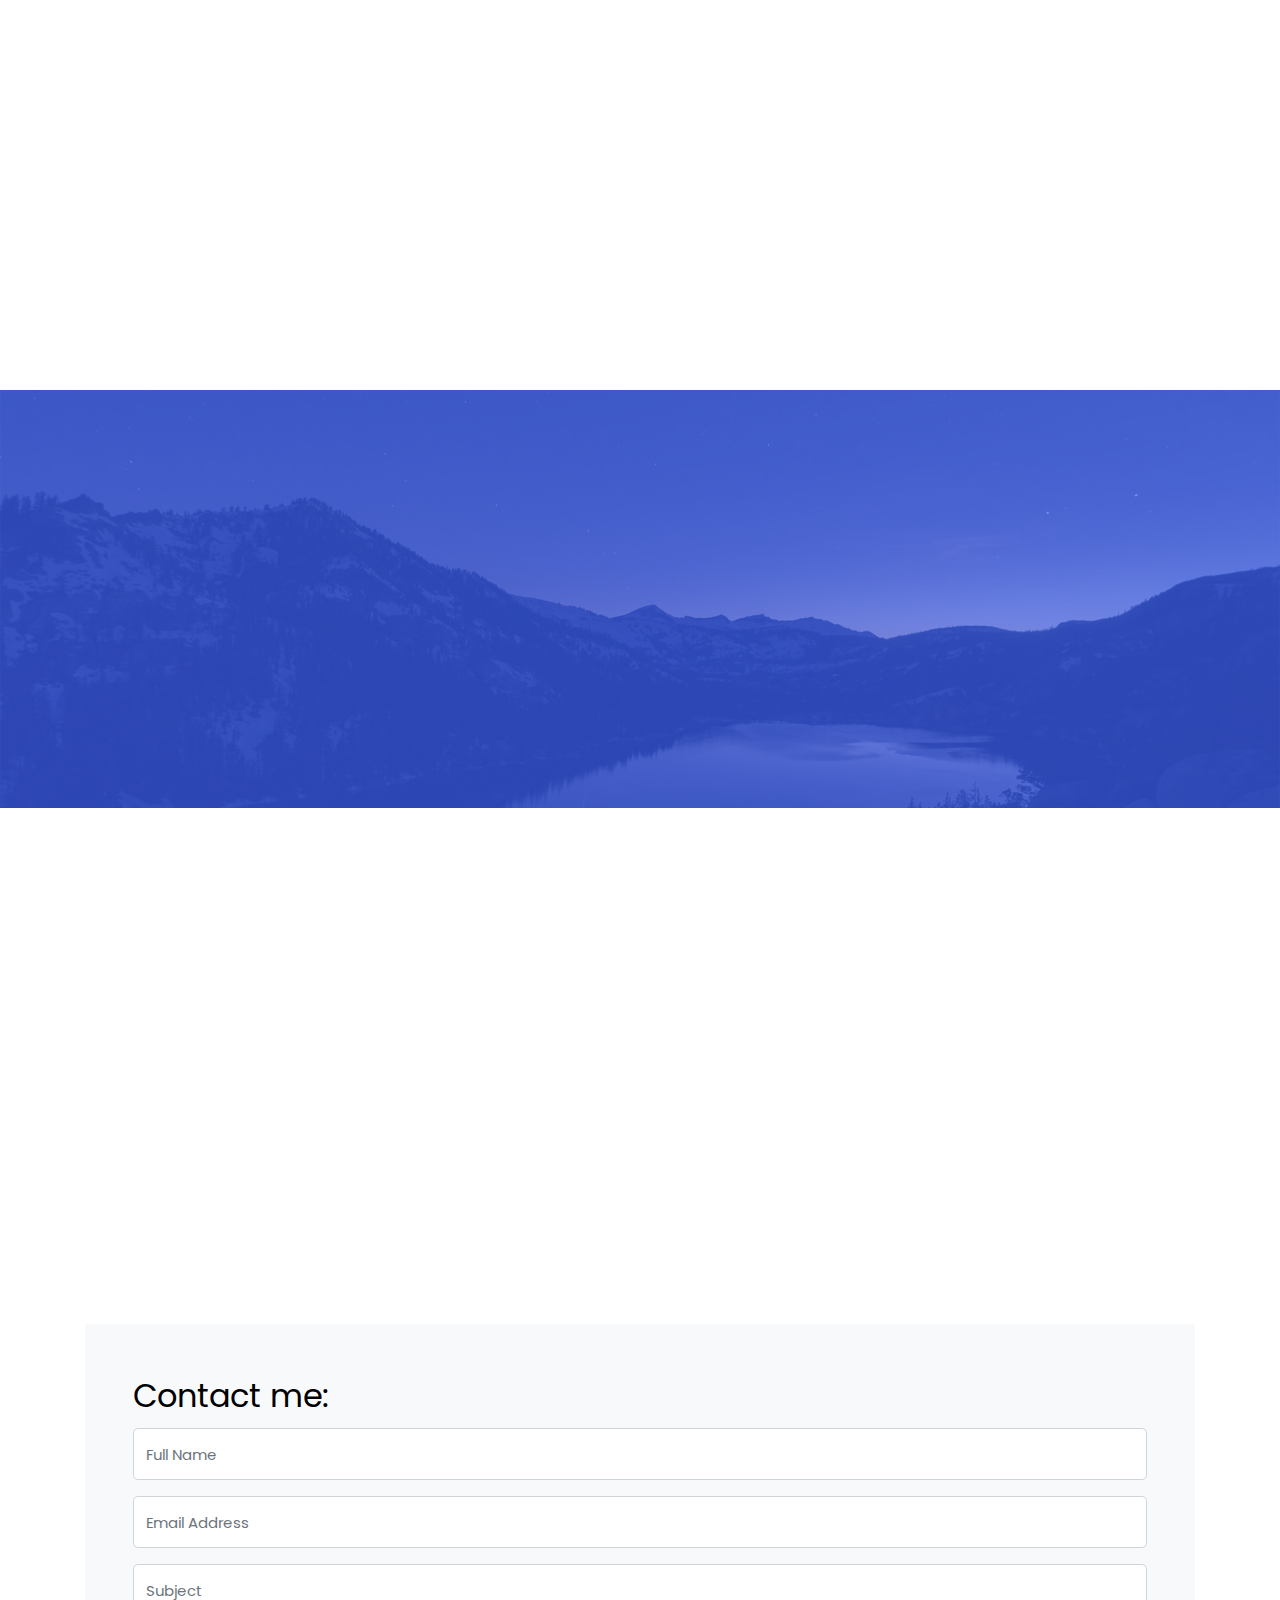
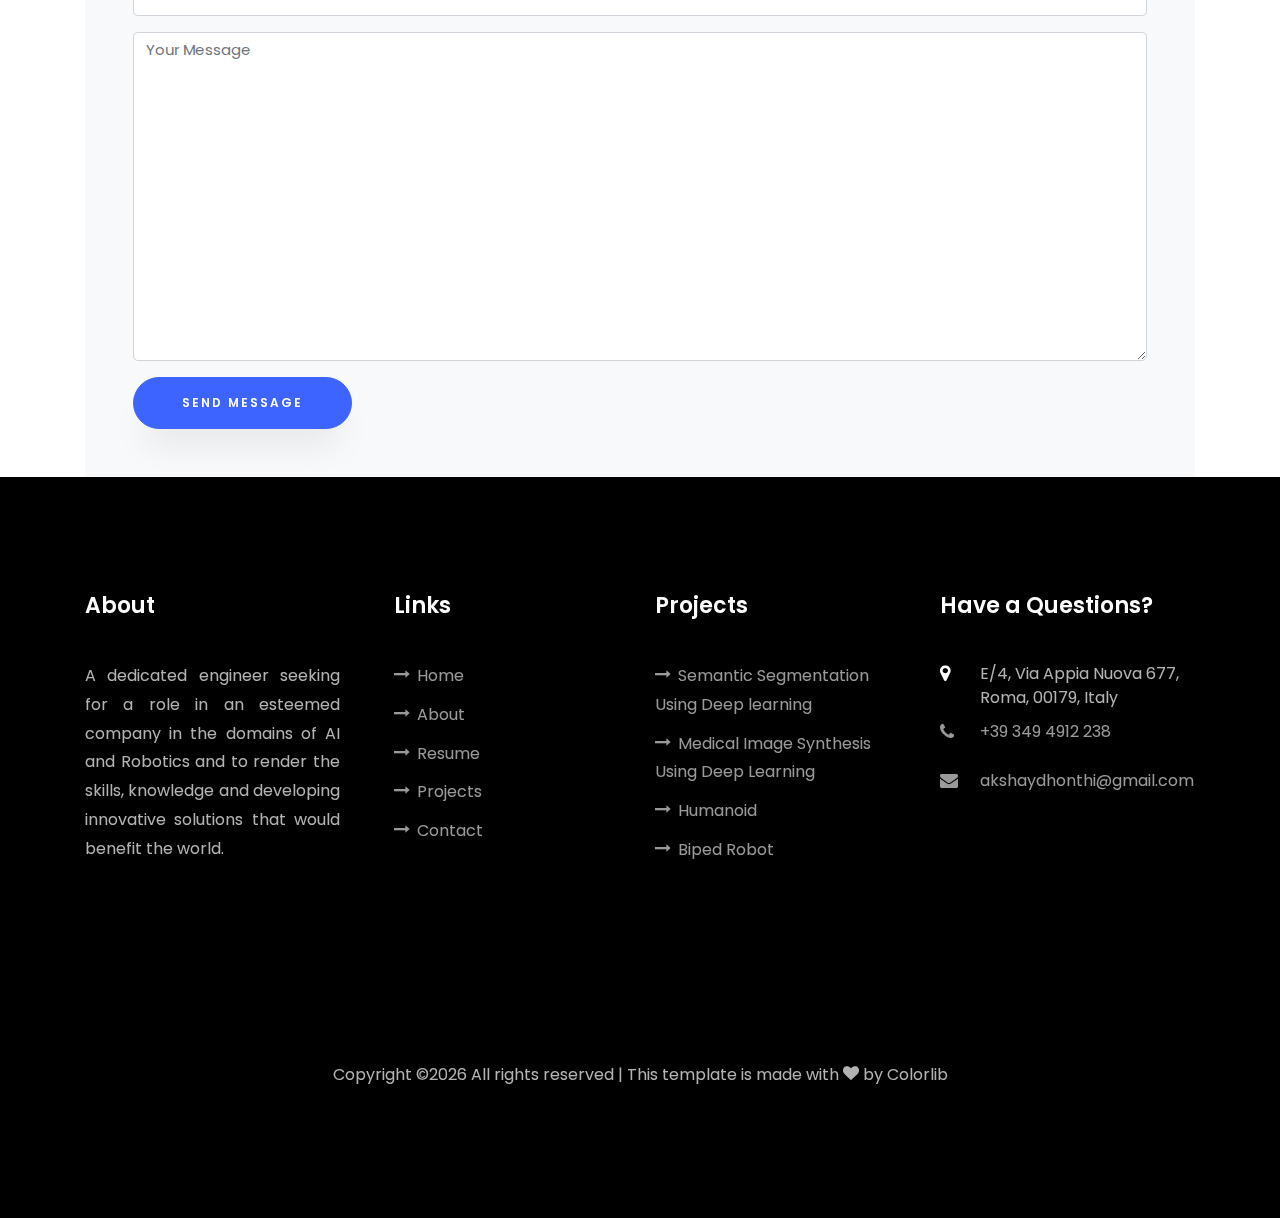
==== commit 73ec3e9e: "Updated project details" ====
--- a/index.html
+++ b/index.html
@@ -857,7 +857,7 @@
 					<div class="text text-center p-4">
 						<h3><a href="#">Virtual Fixture using duel joystick for Minimally Invasive Surgeries</a></h3>
 						<span>Medical Robotics Project</span><br/><br/><br/>
-						<!-- <h3><a href="biped.html"><u>View Details</u></a></h3> -->
+						<h3><a href="https://drive.google.com/file/d/1iR4VTBkd0C5Y00tAKvdDdUMs6UMVk0la/view?usp=sharing" target="_blank"><u>View Details</u></a></h3>
 					</div>
 				</div>
 			</div>
@@ -867,7 +867,7 @@
 					<div class="text text-center p-4">
 						<h3><a href="#">Semantic Segmentation using Deep Learning</a></h3>
 						<span>Vision and Perception Project</span><br/><br/><br/>
-						<h3><a href="https://drive.google.com/file/d/1UEk1KsDqWyTTQMXGed53BowmD3G1i8rp/view?usp=sharing"><u>View Details</u></a></h3>
+						<h3><a href="https://drive.google.com/file/d/1UEk1KsDqWyTTQMXGed53BowmD3G1i8rp/view?usp=sharing" target="_blank"><u>View Details</u></a></h3>
 						<!-- <h3><a href="biped.html"><u>View Details</u></a></h3> -->
 					</div>
 				</div>
@@ -878,7 +878,7 @@
 					<div class="text text-center p-4">
 						<h3><a href="#">Medical Image Synthesis using Deep Learning</a></h3>
 						<span>Neural Network Project</span><br/><br/><br/>
-						<h3><a href="https://docs.google.com/presentation/d/1LfieqLWw8ixIMKWncpXJu_ejR8186Q9uFdoElqd0yzs/edit?usp=sharing"><u>View Details</u></a></h3>
+						<h3><a href="https://docs.google.com/presentation/d/1LfieqLWw8ixIMKWncpXJu_ejR8186Q9uFdoElqd0yzs/edit?usp=sharing" target="_blank"><u>View Details</u></a></h3>
 						<!-- <h3><a href="biped.html"><u>View Details</u></a></h3> -->
 					</div>
 				</div>
@@ -1048,7 +1048,7 @@
     </section>
 
 
-    <!-- <section class="ftco-section" id="blog-section">
+    <section class="ftco-section" id="blog-section">
       <div class="container">
         <div class="row justify-content-center mb-5 pb-5">
           <div class="col-md-7 heading-section text-center ftco-animate">
@@ -1056,7 +1056,7 @@
             <h2 class="mb-4">My Blog</h2>
             <p>Under Development</p>
           </div>
-		</div> -->
+		</div>
 		
         <!-- <div class="row d-flex">
           <div class="col-md-4 d-flex ftco-animate">
@@ -1274,9 +1274,9 @@
              <div class="ftco-footer-widget mb-4">
               <h2 class="ftco-heading-2">Projects</h2>
               <ul class="list-unstyled">
-				<li><a href="https://drive.google.com/file/d/1UEk1KsDqWyTTQMXGed53BowmD3G1i8rp/view?usp=sharing">
+				<li><a href="https://drive.google.com/file/d/1UEk1KsDqWyTTQMXGed53BowmD3G1i8rp/view?usp=sharing" target="_blank">
 				<span class="icon-long-arrow-right mr-2"></span>Semantic Segmentation Using Deep learning</a></li>
-				<li><a href="https://docs.google.com/presentation/d/1LfieqLWw8ixIMKWncpXJu_ejR8186Q9uFdoElqd0yzs/edit?usp=sharing">
+				<li><a href="https://docs.google.com/presentation/d/1LfieqLWw8ixIMKWncpXJu_ejR8186Q9uFdoElqd0yzs/edit?usp=sharing target="_blank"">
 					<span class="icon-long-arrow-right mr-2"></span>Medical Image Synthesis Using Deep Learning</a></li>
                 <li><a href="humanoid.html"><span class="icon-long-arrow-right mr-2"></span>Humanoid</a></li>
                 <li><a href="biped.html"><span class="icon-long-arrow-right mr-2"></span>Biped Robot</a></li>
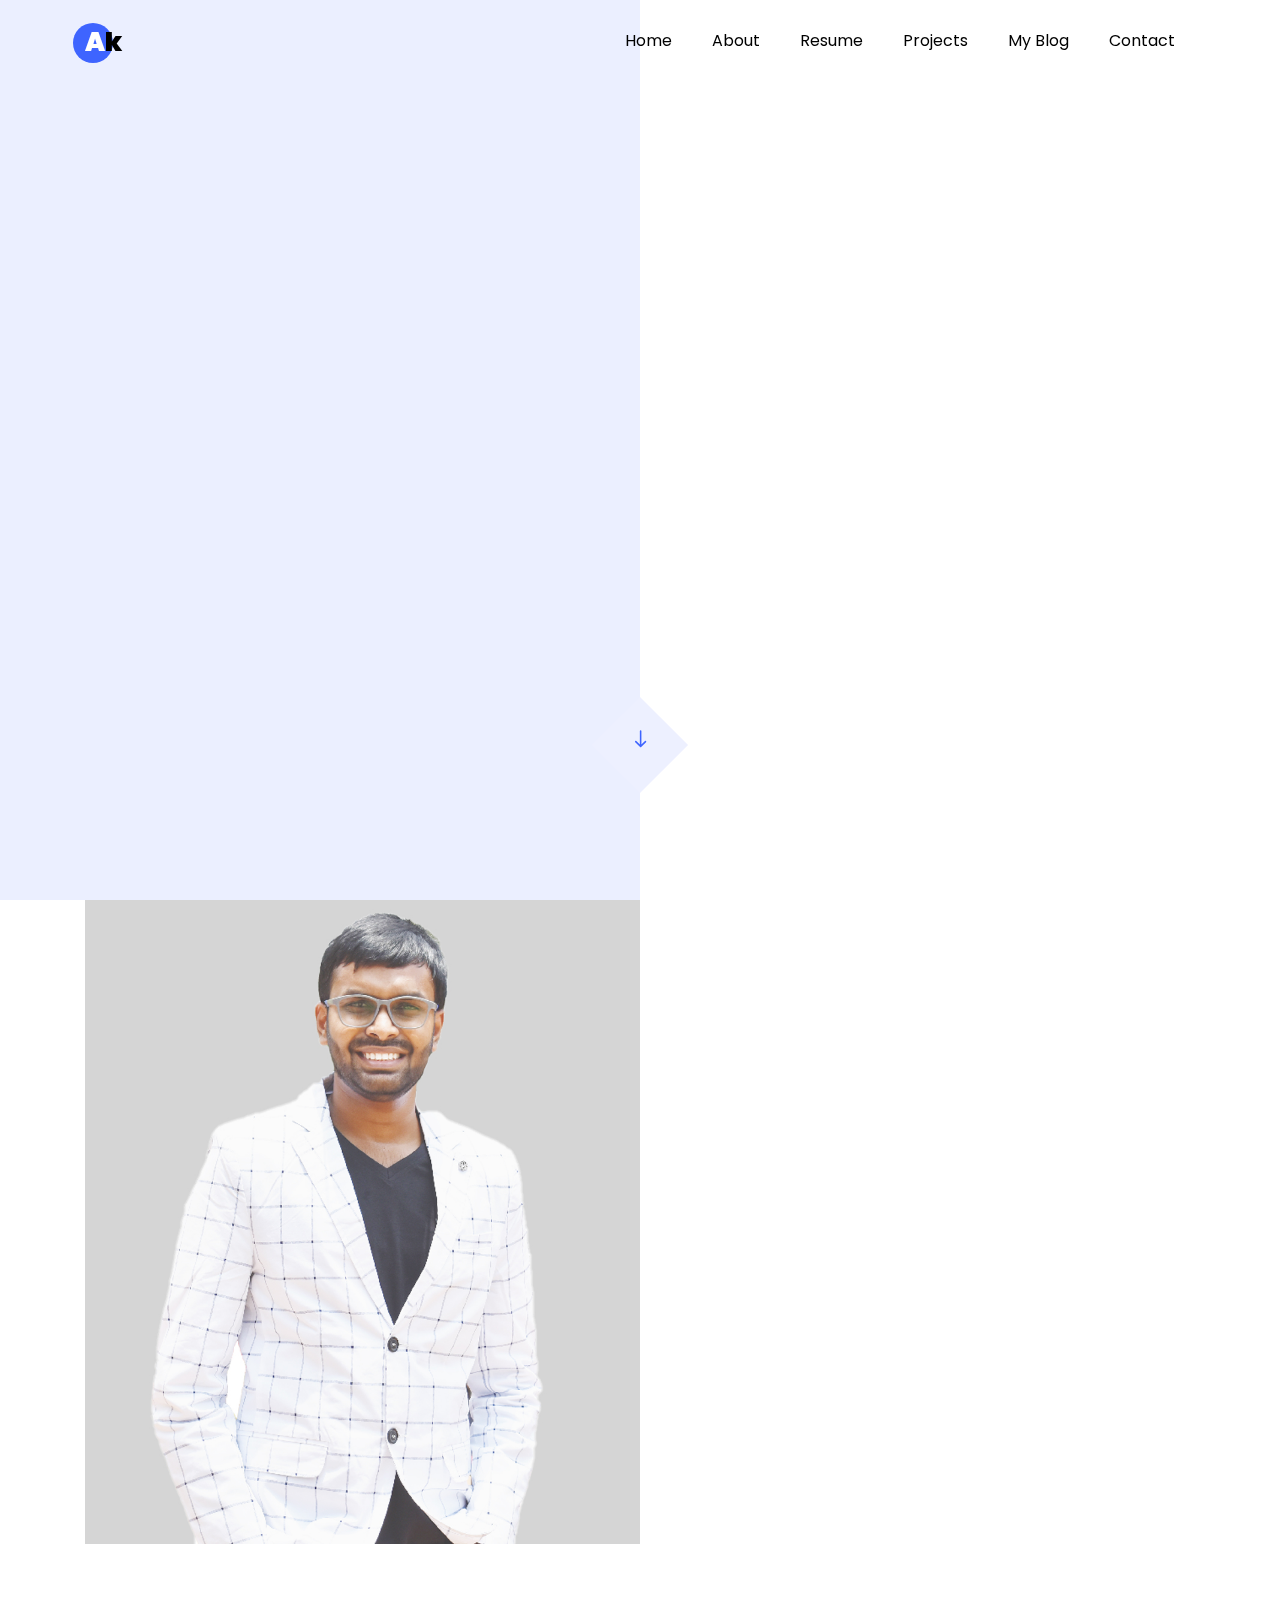
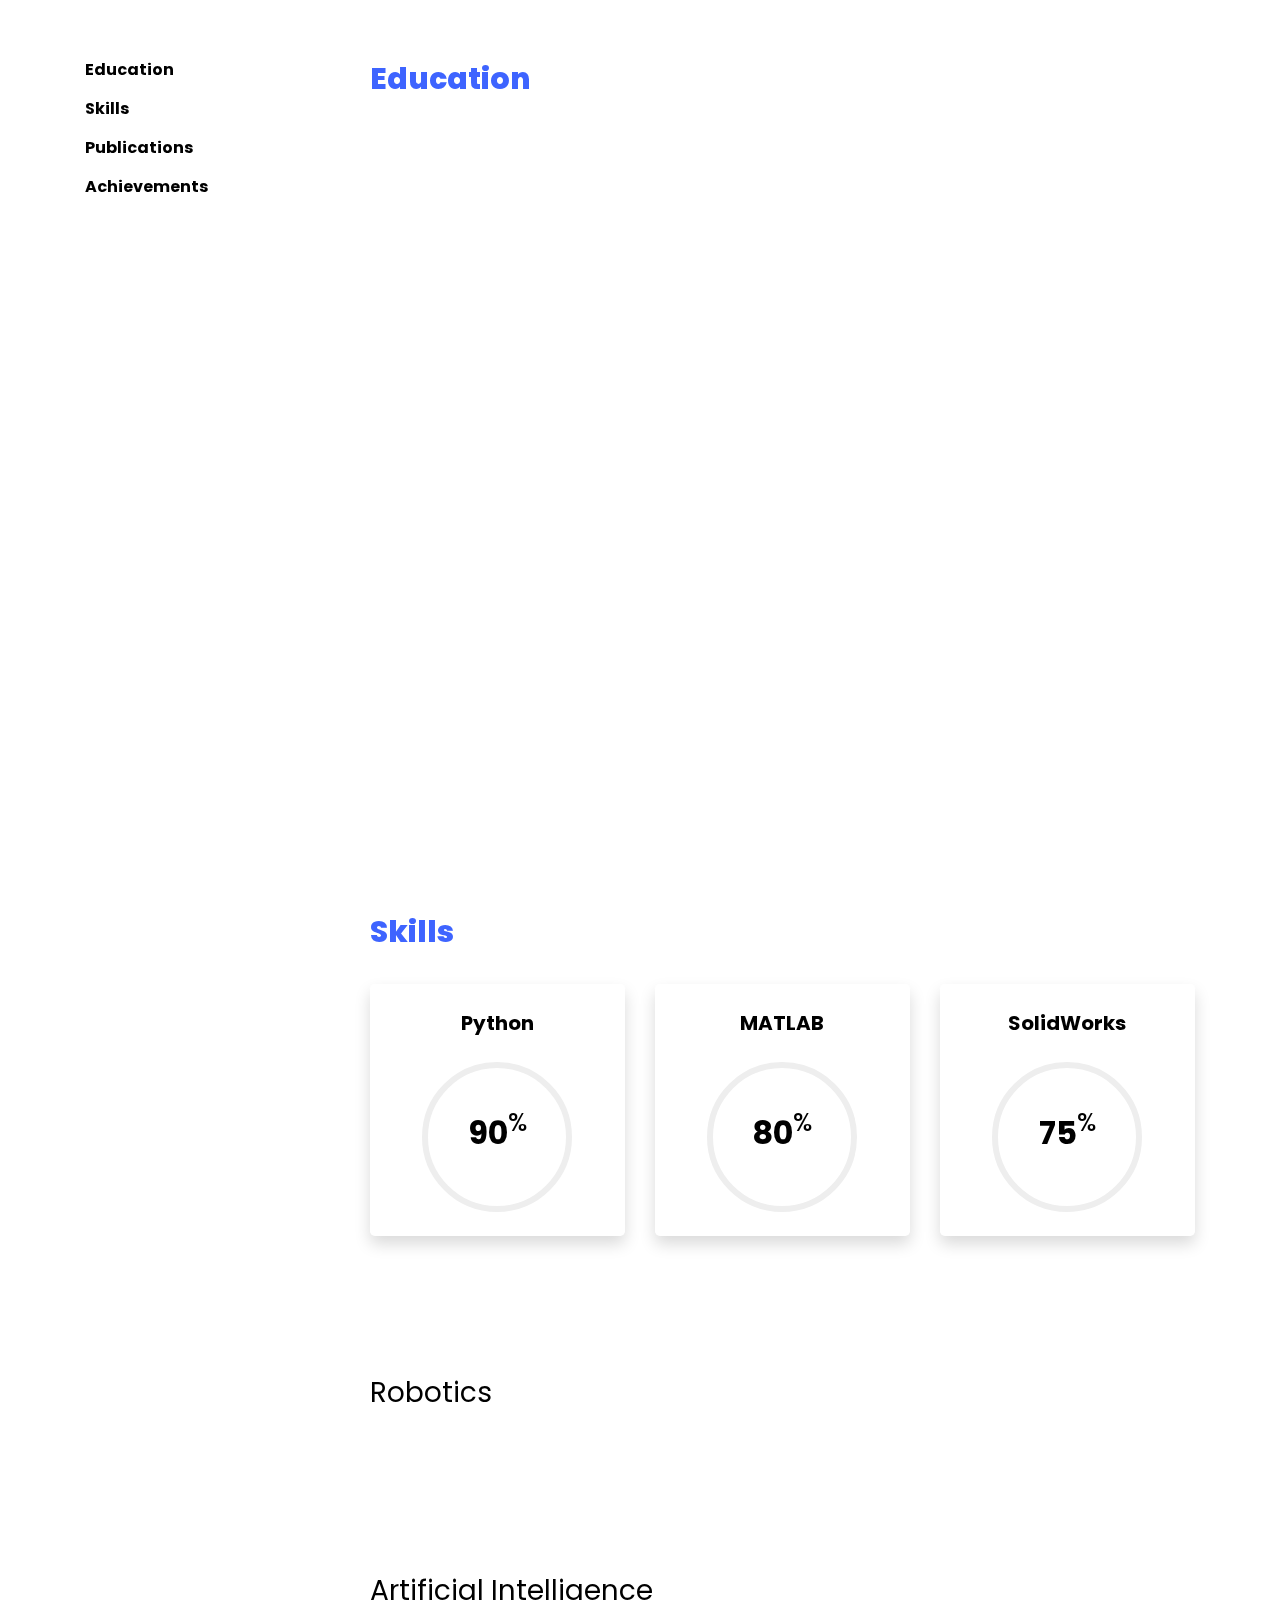
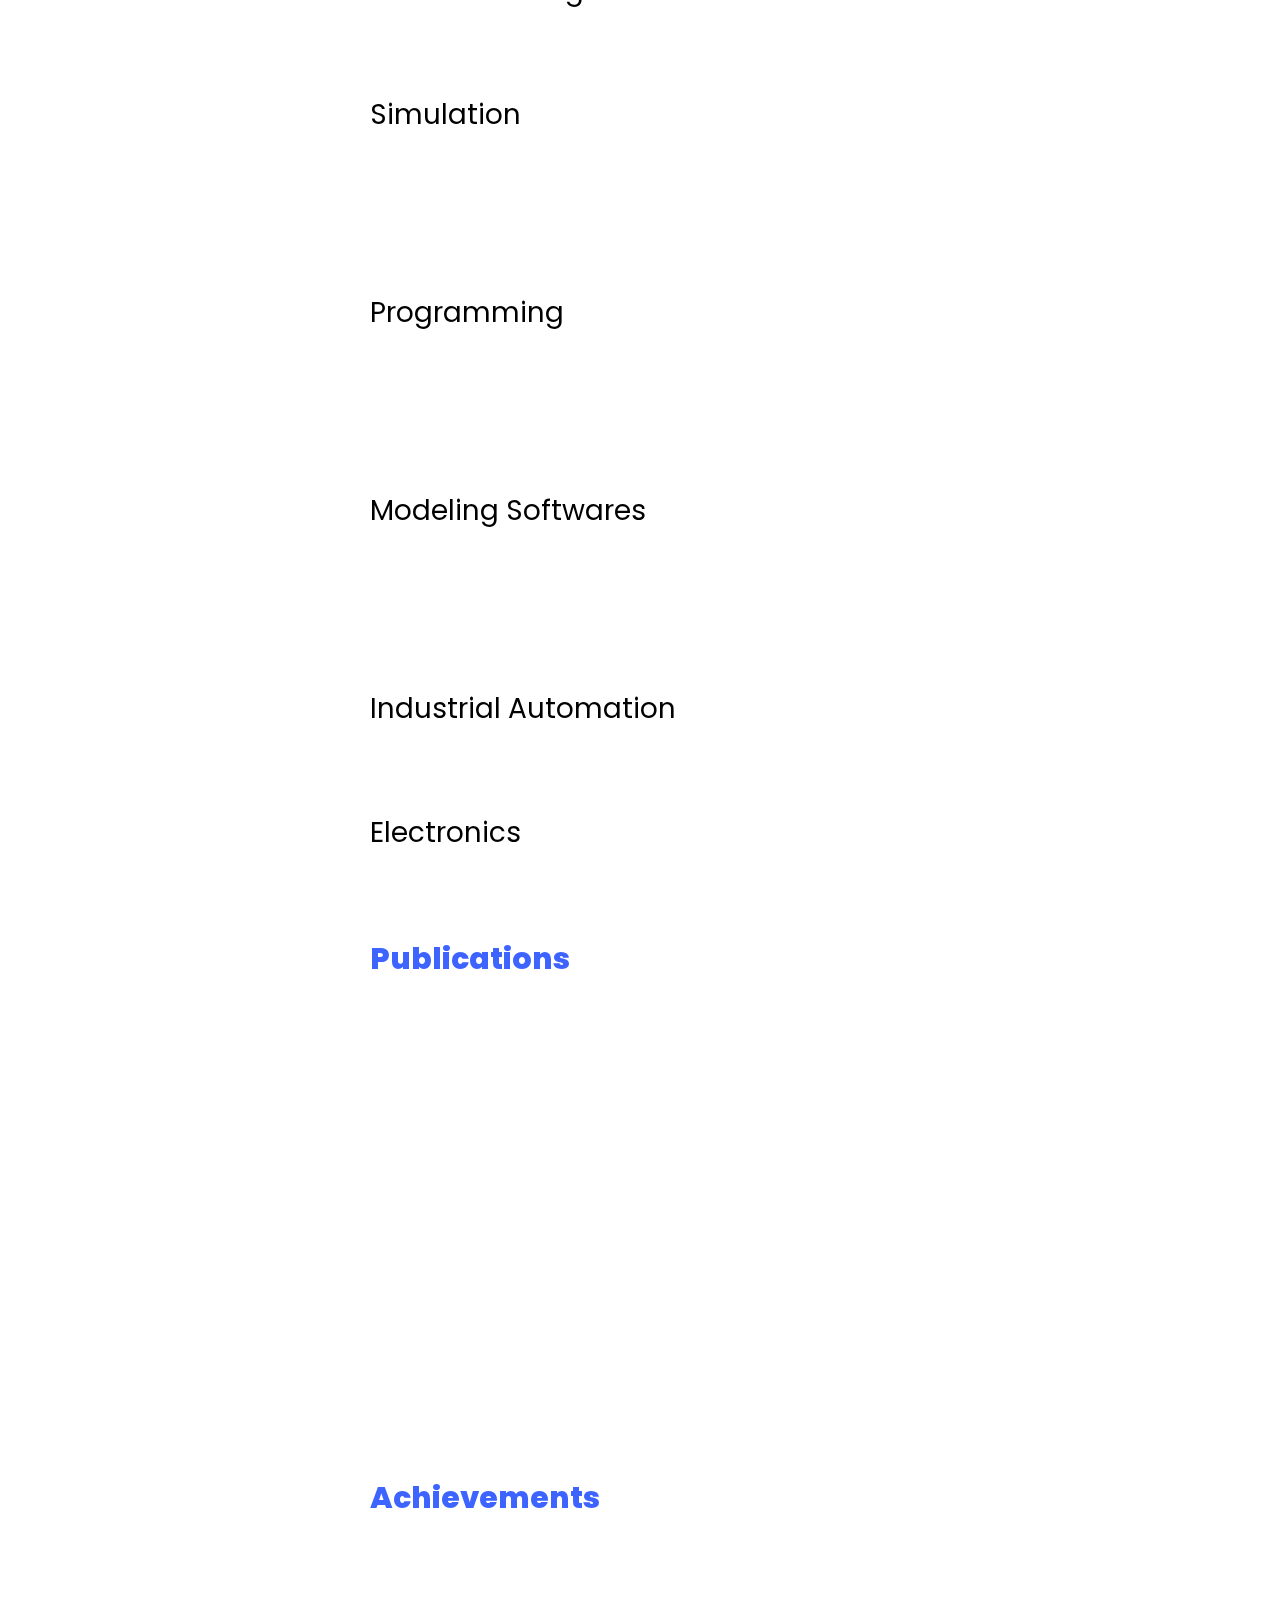
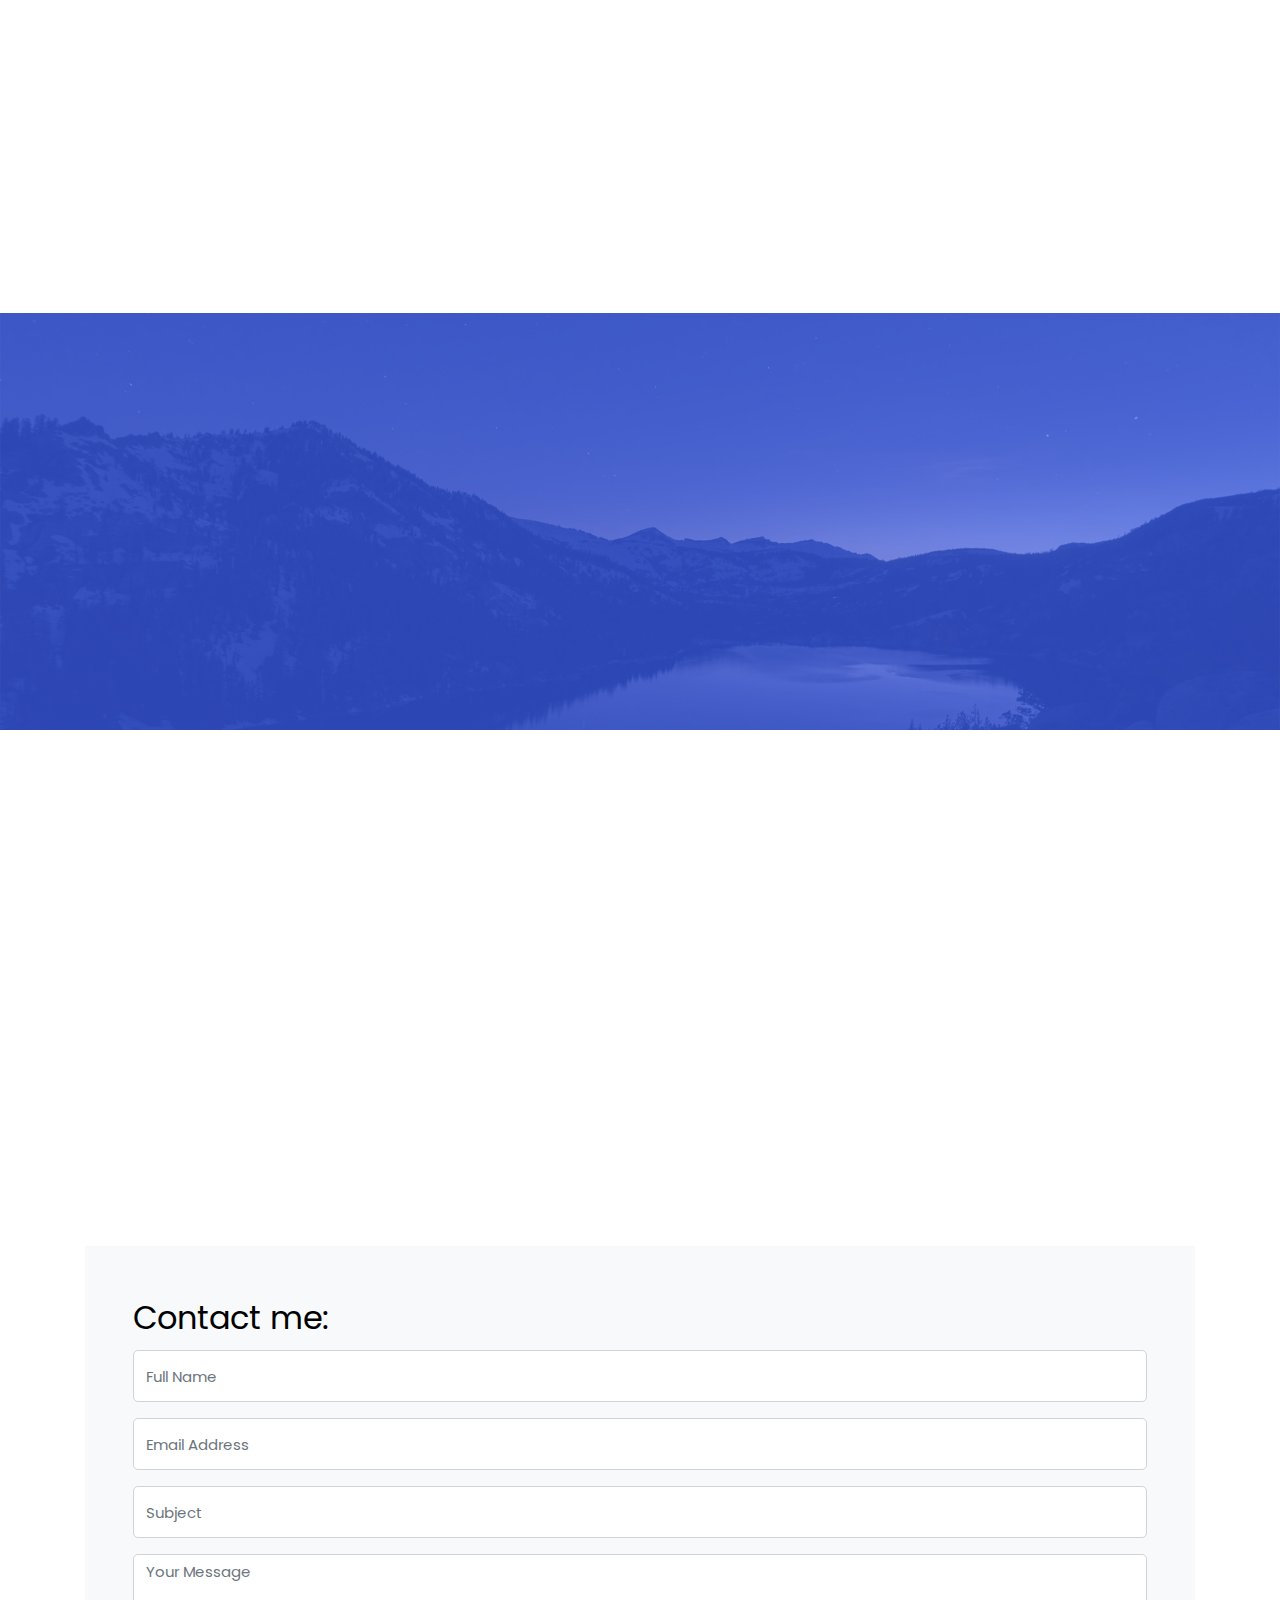
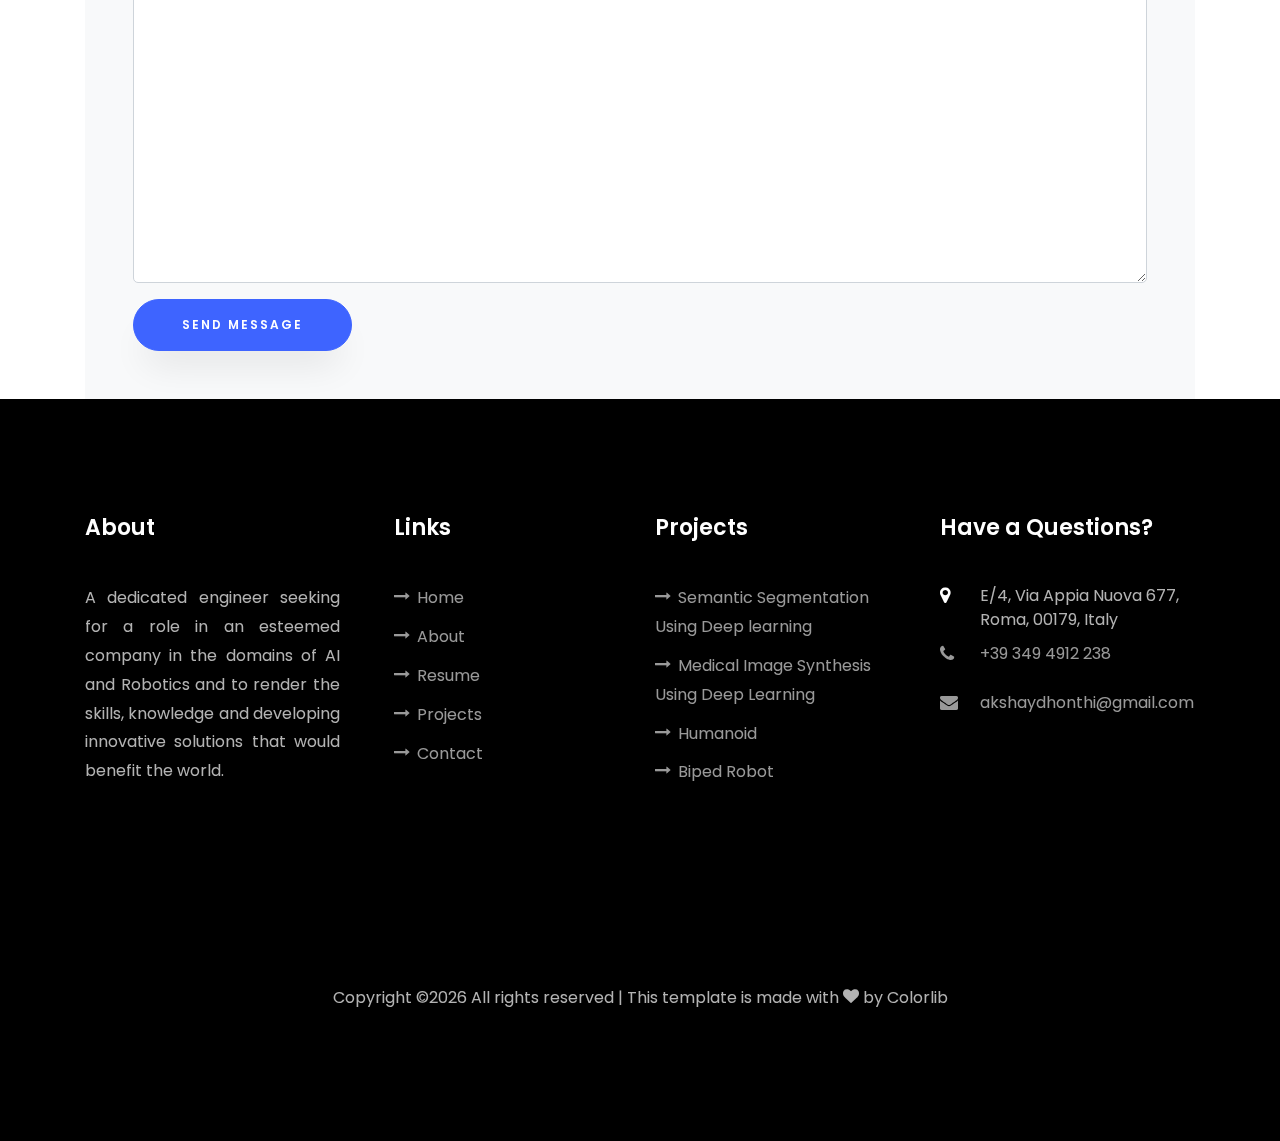
==== commit 1e39eae6: "Update index.html" ====
--- a/index.html
+++ b/index.html
@@ -114,11 +114,11 @@
 		            <ul class="about-info mt-4 px-md-0 px-2">
 		            	<li class="d-flex"><span>Name:</span> <span>Akshay Dhonthi Ramesh Babu</span></li>
 		            	<li class="d-flex"><span>Date of birth:</span> <span>August 11, 1997</span></li>
-		            	<li class="d-flex"><span>Address:</span> <span>via Appio Nuova RM ITALY</span></li>
-		            	<li class="d-flex"><span>Zip code:</span> <span>00179</span></li>
+		            	<li class="d-flex"><span>Address:</span> <span>Stuttgart, Germany</span></li>
+		            	<li class="d-flex"><span>Zip code:</span> <span>70191</span></li>
 		            	<li class="d-flex"><span>Email:</span> <span>akshaydhonthi@gmail.com</span></li>
-		            	<li class="d-flex"><span>Phone (IT): </span> <span>+39-3494912238</span></li>
-		            	<li class="d-flex"><span>Phone (IN): </span> <span>+91-7259550174</span></li>
+<!-- 		            	<li class="d-flex"><span>Phone (IT): </span> <span>+39-3494912238</span></li> -->
+<!-- 		            	<li class="d-flex"><span>Phone (IN): </span> <span>+91-7259550174</span></li> -->
 		            </ul>
 		          </div>
 		        </div>
@@ -883,7 +883,30 @@
 					</div>
 				</div>
 			</div>
-			<div class="col-md-4">
+			<div class="col-md-3">
+				<div class="project img ftco-animate d-flex justify-content-center align-items-center" style="background-image: url(images/projects/interactiveGraphicsProj.jpg);">
+					<div class="overlay"></div>
+					<div class="text text-center p-4">
+						<h3><a href="#">Industry 4.0 Simulation on WebGL using BabyloonJS</a></h3>
+						<span>Interactive Graphics Project</span><br/><br/><br/>
+						<h3><a href="https://akshaydr.github.io/final-project-industry4dot0/" target="_blank"><u>View Project</u></a></h3>
+						<!-- <h3><a href="biped.html"><u>View Details</u></a></h3> -->
+					</div>
+				</div>
+			</div>
+
+			<div class="col-md-3">
+				<div class="project img ftco-animate d-flex justify-content-center align-items-center" style="background-image: url(images/projects/multirotoUAV.JPG);">
+					<div class="overlay"></div>
+					<div class="text text-center p-4">
+						<h3><a href="#">Develop CoppeliaSim Scene for OA Quadcopter</a></h3>
+						<span>Multirotor UAV Project</span>
+						<h3><a href="https://drive.google.com/file/d/10UBHu-aW5GC5Vw7UwnsHuST1-C5icxMd/view?usp=sharing" target="_blank"><u>View Project</u></a></h3>
+					</div>
+				</div>
+			  </div>
+
+			<div class="col-md-3">
 				<div class="project img ftco-animate d-flex justify-content-center align-items-center" style="background-image: url(images/projects/cybersecurity.jpg);">
 					<div class="overlay"></div>
 					<div class="text text-center p-4">
@@ -893,7 +916,7 @@
 					</div>
 				</div>
 			</div>
-			<div class="col-md-4">
+			<!-- <div class="col-md-3">
 				<div class="project img ftco-animate d-flex justify-content-center align-items-center" style="background-image: url(images/projects/Classification.png);">
 					<div class="overlay"></div>
 					<div class="text text-center p-4">
@@ -901,8 +924,9 @@
 						<span>Neural Network Project</span>
 					</div>
 				</div>
-			  </div>
-			  <div class="col-md-4">
+			  </div> -->
+
+			  <div class="col-md-3">
 				<div class="project img ftco-animate d-flex justify-content-center align-items-center" style="background-image: url(images/projects/ant.png);">
 					<div class="overlay"></div>
 					<div class="text text-center p-4">
@@ -972,7 +996,7 @@
     				<div class="project img ftco-animate d-flex justify-content-center align-items-center" style="background-image: url(images/projects/wheeled2.jpg);">
     					<div class="overlay"></div>
 	    				<div class="text text-center p-4">
-	    					<h3><a href="#">Branding &amp; Omnidrive V2</a></h3>
+	    					<h3><a href="#">Omnidrive V2</a></h3>
 	    					<span>Mobile Robot Project</span>
 	    				</div>
     				</div>
@@ -1014,7 +1038,7 @@
           <div class="col-md d-flex justify-content-center counter-wrap ftco-animate">
             <div class="block-18 shadow">
               <div class="text">
-                <strong class="number" data-number="14">0</strong>
+                <strong class="number" data-number="16">0</strong>
                 <span>Robotic Projects</span>
               </div>
             </div>
@@ -1121,7 +1145,7 @@
 					<div class="col-md-7 ftco-animate text-center">
 						<h2>I'm <span>Available</span> for Internships</h2>
 						<p>I am interested in working in the field of Robotics specifically Humanoids, Autonomous cars, Quadroped Robots and AI related projects</p>
-						<p class="mb-0"><a href="#" class="btn btn-primary py-3 px-5">Contact me</a></p>
+						<p class="mb-0"><a href="#contact-section" class="btn btn-primary py-3 px-5">Contact me</a></p>
 					</div>
 				</div>
 			</div>
@@ -1174,15 +1198,25 @@
 		<div class="col-md-6 col-lg-3 d-flex ftco-animate">
 			<div class="align-self-stretch box text-center p-4 shadow">
 				<div class="icon d-flex align-items-center justify-content-center">
+				  <a href="https://twitter.com/akshay_dhonthi" target="_blank"><span class="icon-twitter"></span></a>
+				</div>
+				<div>
+					<a href="https://twitter.com/akshay_dhonthi" target="_blank" class="mb-4"><h3>Twitter</h3></a>
+				  <!-- <p>198 West 21th Street, Suite 721 New York NY 10016</p> -->
+				</div>
+			</div>
+		</div>
+		<!-- <div class="col-md-6 col-lg-3 d-flex ftco-animate">
+			<div class="align-self-stretch box text-center p-4 shadow">
+				<div class="icon d-flex align-items-center justify-content-center">
 				  <a href="https://www.facebook.com/akshaydhonthi" target="_blank"><span class="icon-facebook"></span></a>
 				</div>
 				<div>
 					<a href="https://www.facebook.com/akshaydhonthi" target="_blank" class="mb-4"><h3>Facebook</h3></a>
-				  <!-- <p>198 West 21th Street, Suite 721 New York NY 10016</p> -->
-				</div>
-			</div>
-		</div>
-        </div>
+				</div>
+			</div>
+		</div> -->
+        </div> 
 
         <div class="row no-gutters block-9">
 			<div class="col-md-12 order-md-last d-flex">
@@ -1254,8 +1288,9 @@
                 <li class="ftco-animate"><a href="https://www.linkedin.com/in/akshaydr/" target="_blank"><span class="icon-linkedin"></span></a></li>
                 <li class="ftco-animate"><a href="https://github.com/akshaydr" target="_blank"><span class="icon-github"></span></a></li>
                 <li class="ftco-animate"><a href="https://www.instagram.com/akshay_dhonthi/?hl=en" target="_blank"><span class="icon-instagram"></span></a></li>
-                <li class="ftco-animate"><a href="https://www.facebook.com/akshaydhonthi" target="_blank"><span class="icon-facebook"></span></a></li>
-              </ul>
+                <!-- <li class="ftco-animate"><a href="https://www.facebook.com/akshaydhonthi" target="_blank"><span class="icon-facebook"></span></a></li> -->
+				<li class="ftco-animate"><a href="https://twitter.com/akshay_dhonthi" target="_blank"><span class="icon-twitter"></span></a></li>
+			</ul>
             </div>
           </div>
           <div class="col-md">
